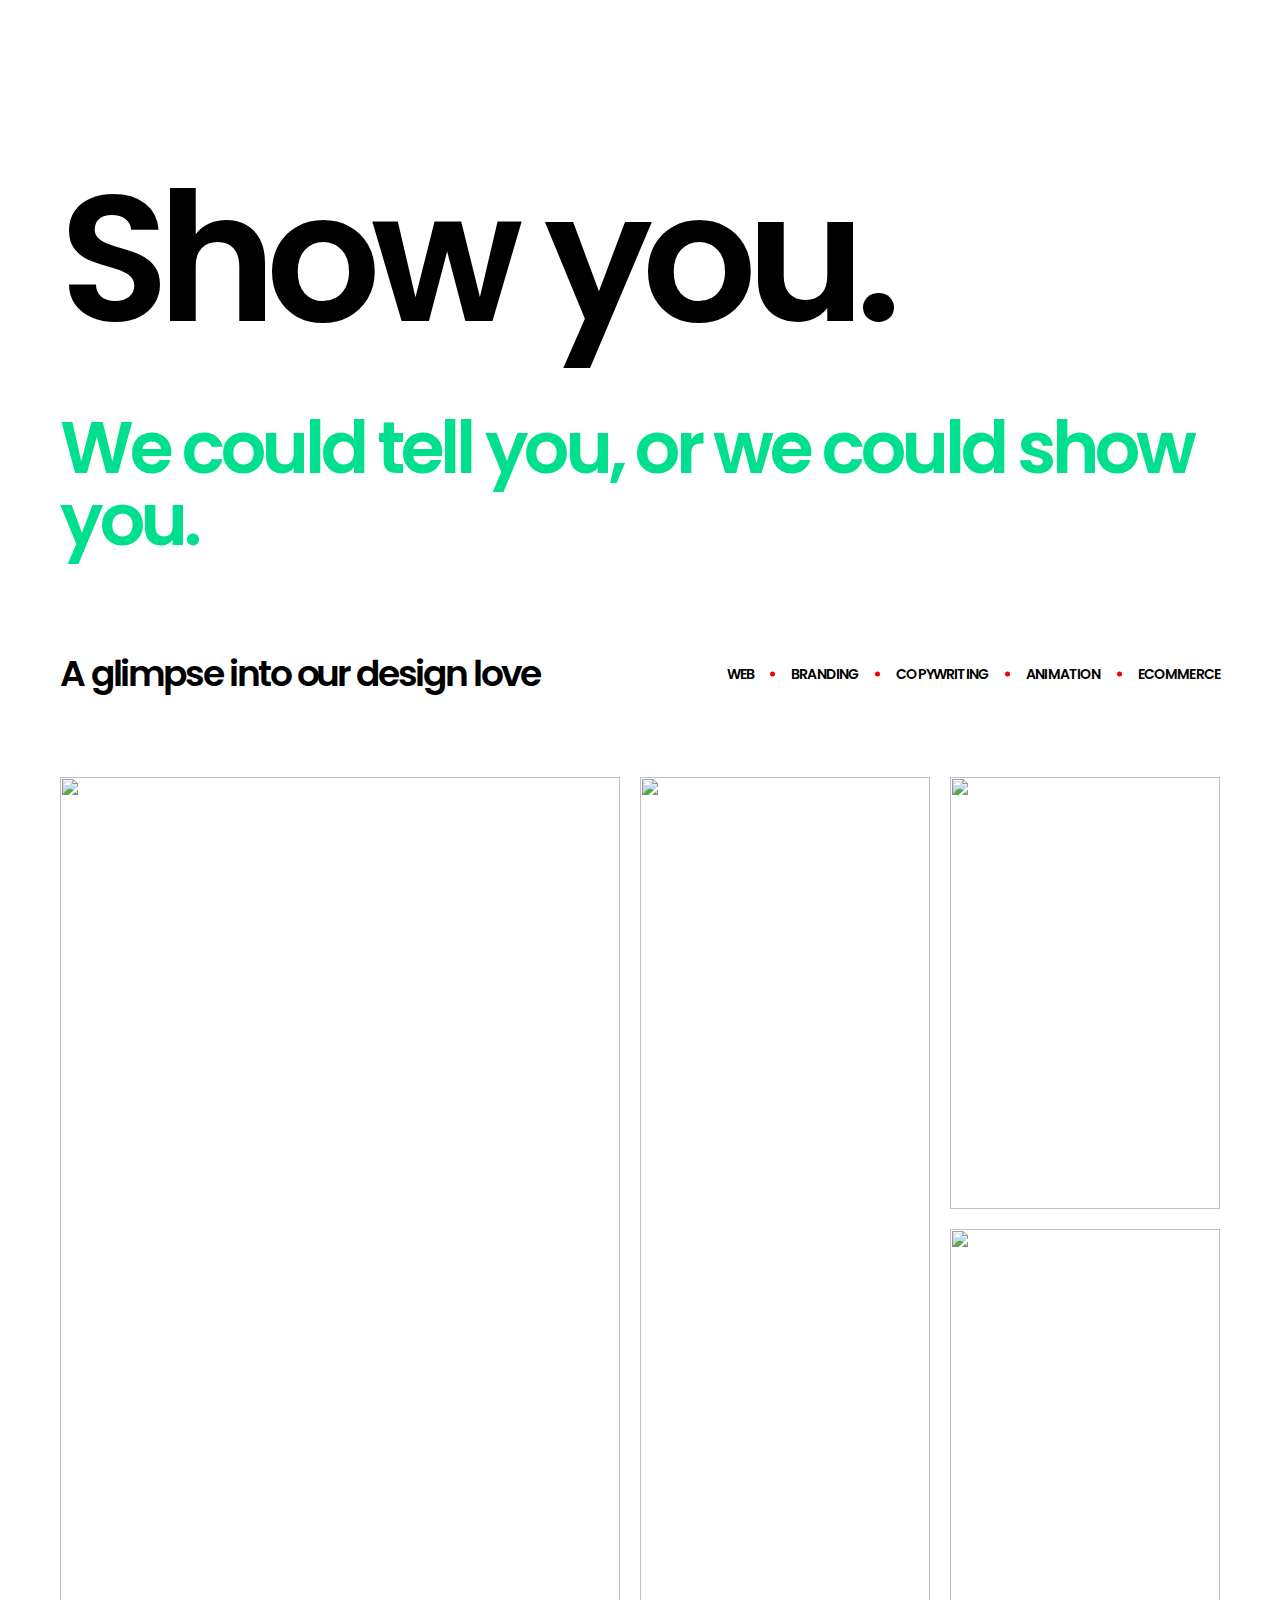
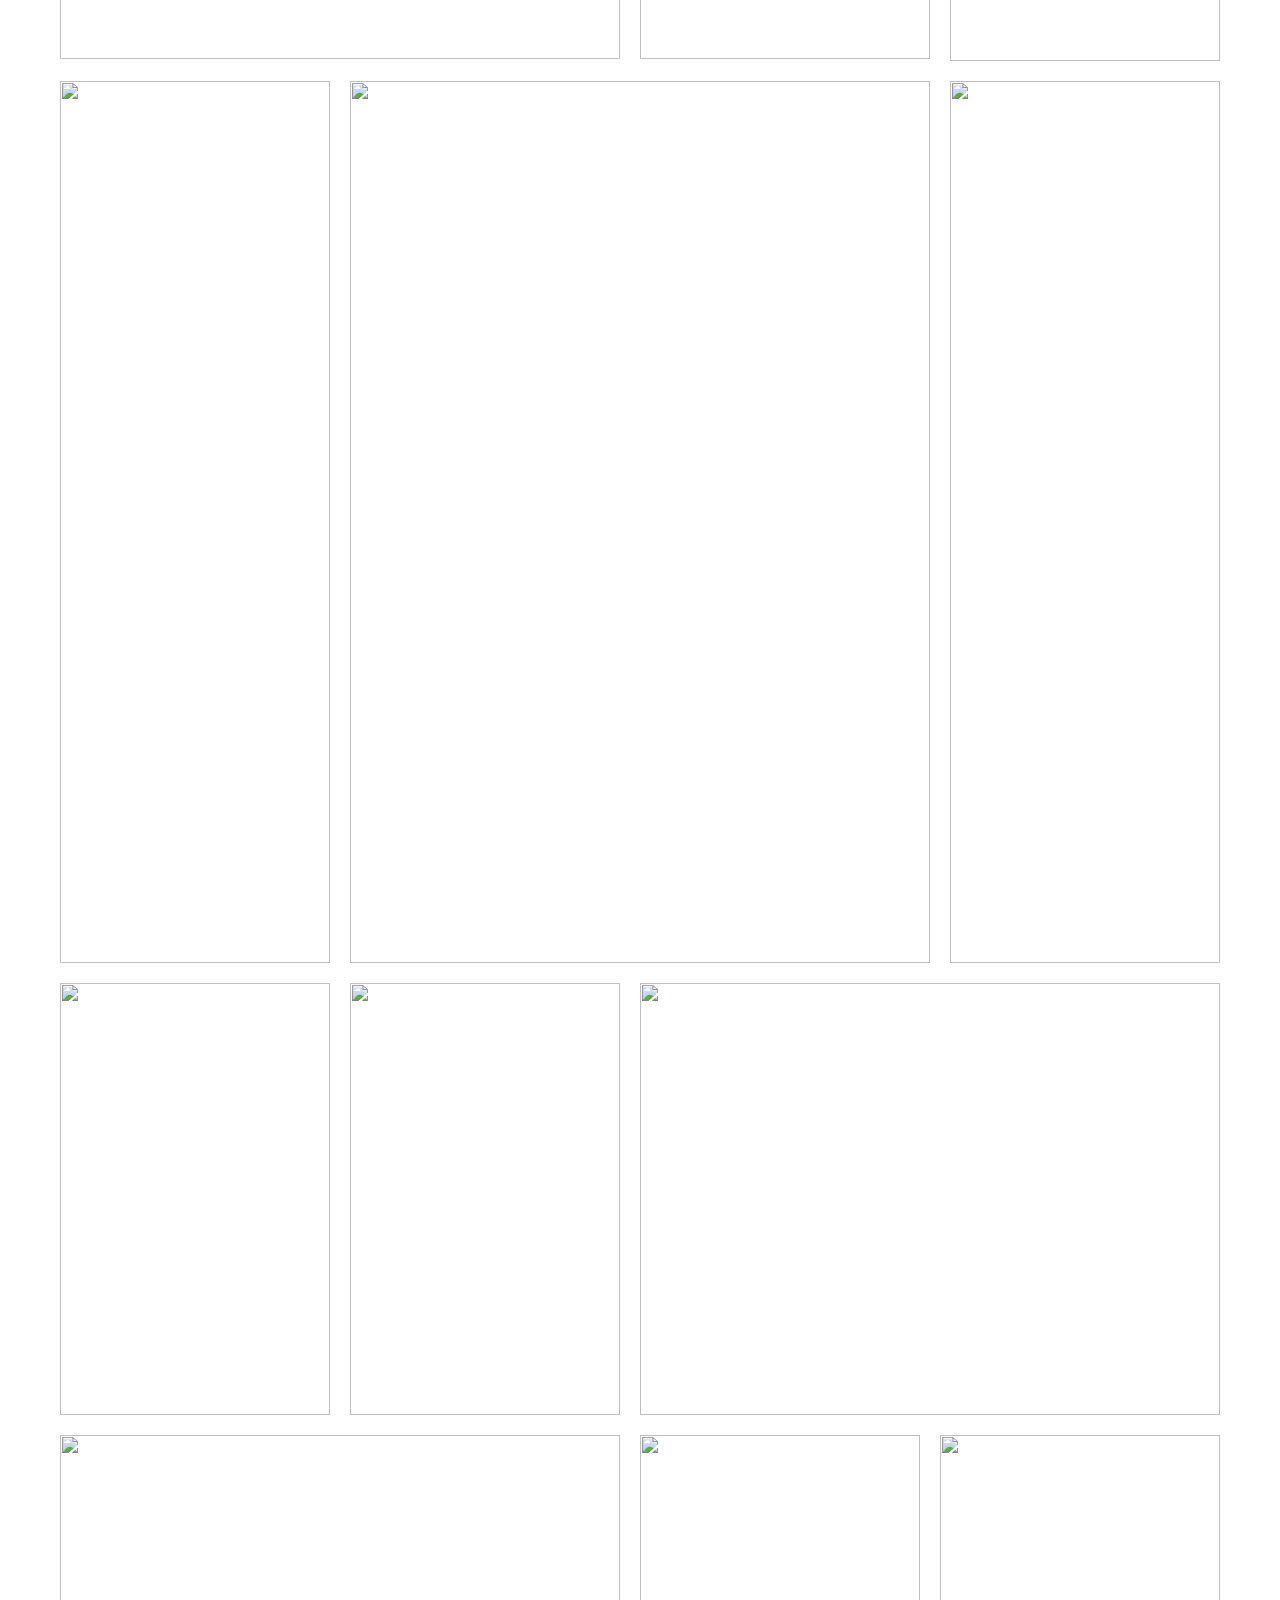
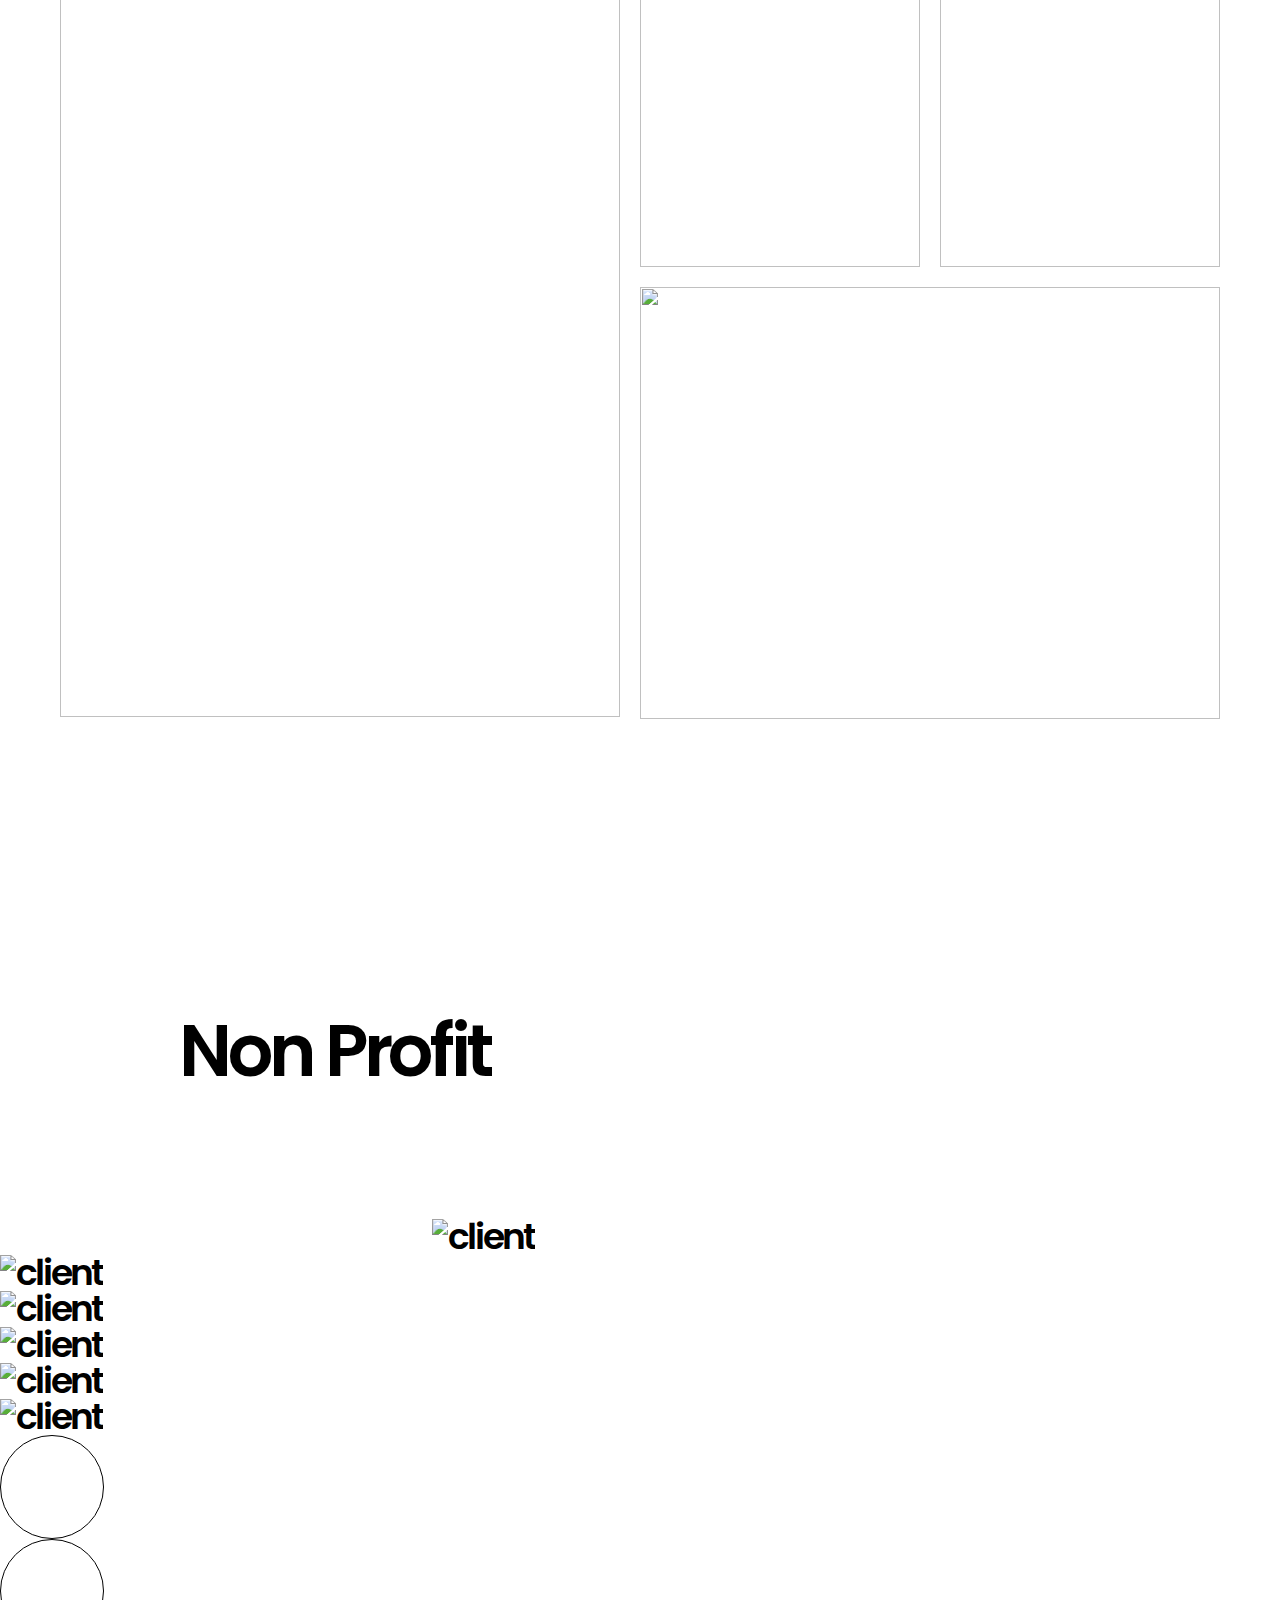
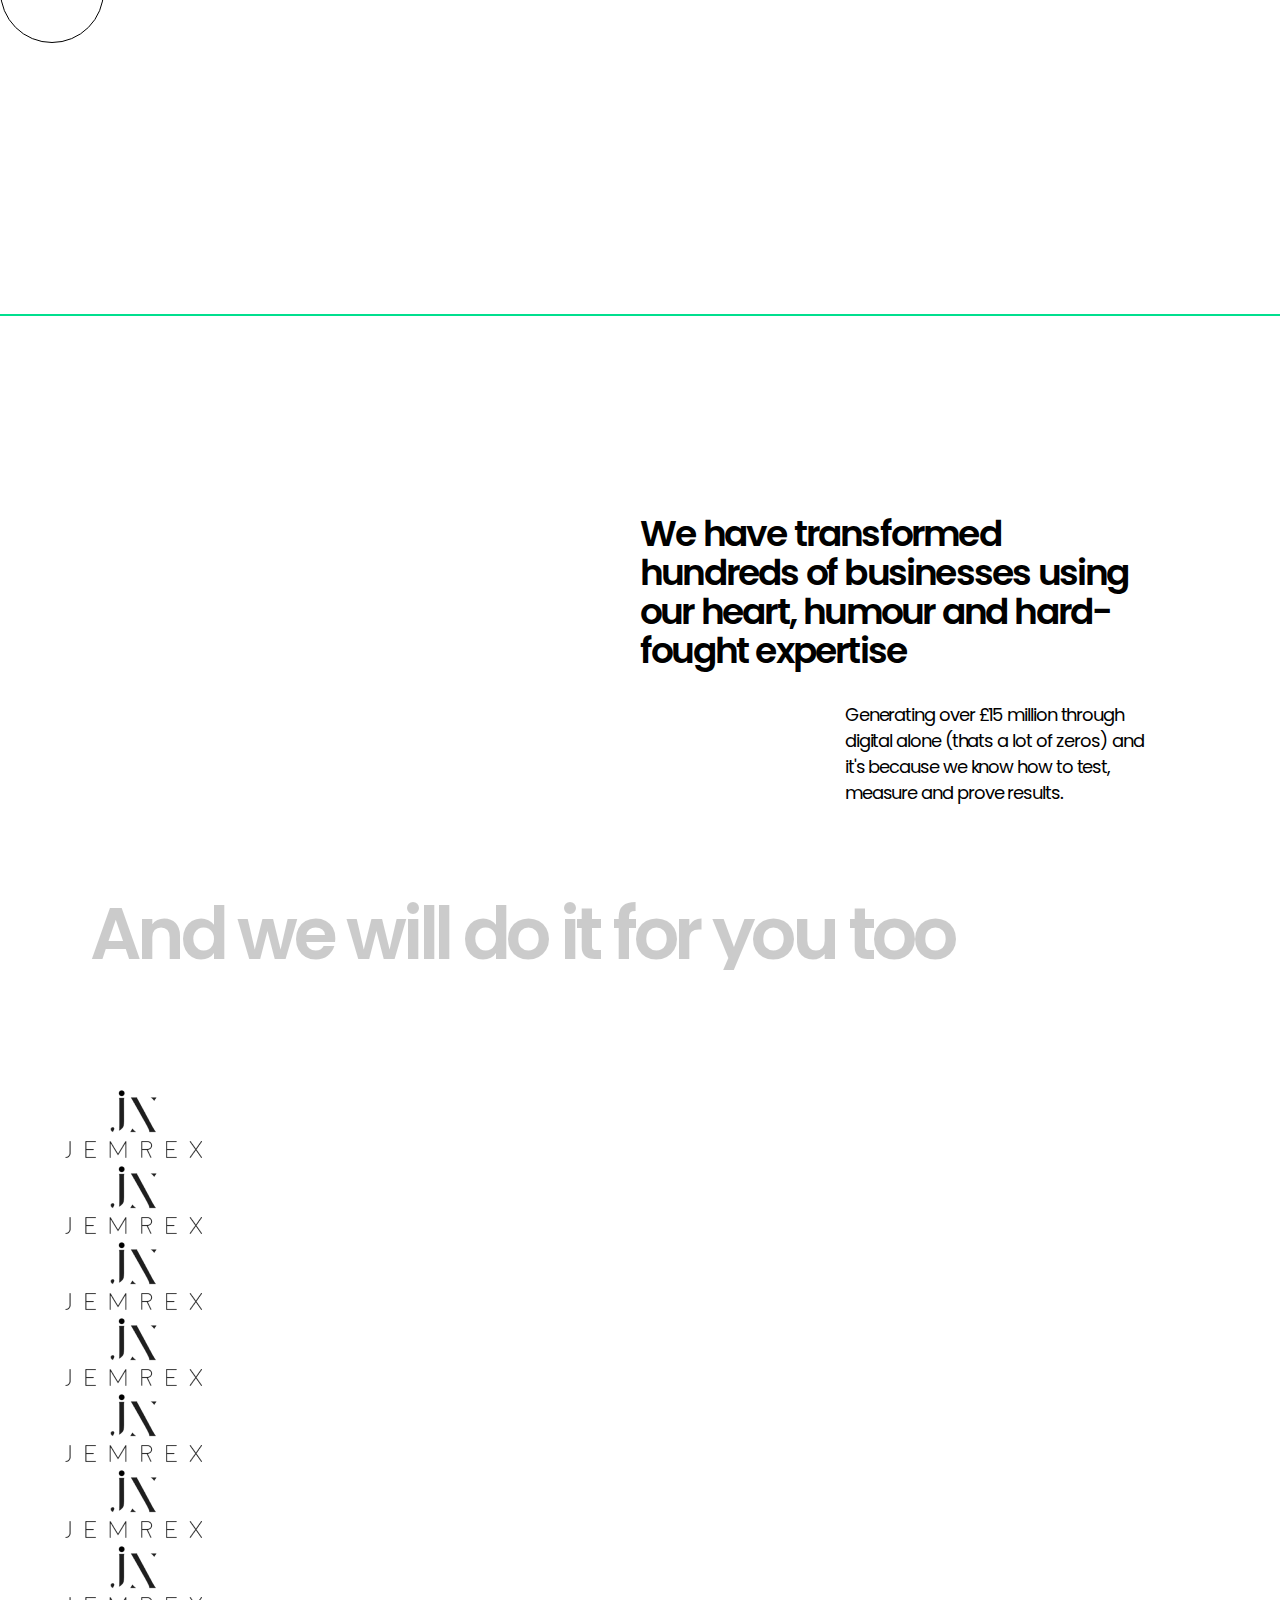
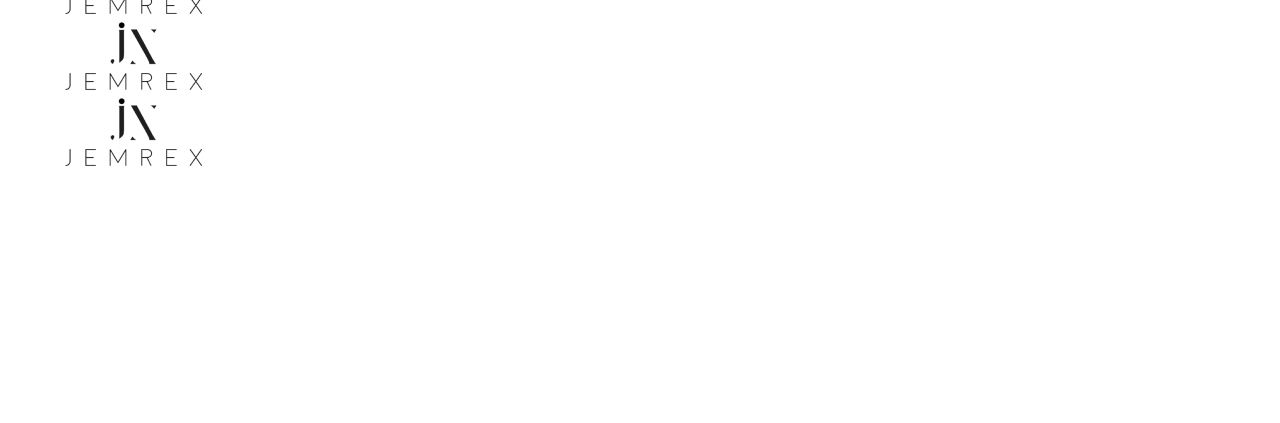
==== our-work.html @ 753a033b "portfolio web" ====
<!DOCTYPE html>
<html lang="en">

<head>
    <meta charset="UTF-8">
    <meta http-equiv="X-UA-Compatible" content="IE=edge">
    <meta name="viewport" content="width=device-width, initial-scale=1.0">
    <title>404</title>

    <script src="https://code.jquery.com/jquery-3.6.0.min.js"></script>
    <!-- Swiper -->
    <link rel="stylesheet" href="https://cdnjs.cloudflare.com/ajax/libs/Swiper/4.4.6/css/swiper.min.css" />
    <script src="https://cdnjs.cloudflare.com/ajax/libs/Swiper/4.4.6/js/swiper.min.js"></script>


    <link rel="stylesheet" href="assets/fonts/Poppins/fonts.css">
    <link rel="stylesheet" href="assets/css/style.css">
    <link rel="stylesheet" href="assets/css/home/style.css">
    <link rel="stylesheet" href="assets/css/work/style.css">


    <!-- JQUERY -->

</head>

<body>
    <main>
        <div class="padding">
            <h1 class="title">Show you.</h1>
            <h2 class="subtitle green">We could tell you, or we could show you.</h2>
            <div class="types">
                <h3 class="types__title">A glimpse into our design love</h3>
                <div class="types__ul">
                    <h4 class="types__item">web</h4>
                    <h4 class="types__item">branding</h4>
                    <h4 class="types__item">copywriting</h4>
                    <h4 class="types__item">animation</h4>
                    <h4 class="types__item">ecommerce</h4>
                </div>
            </div>
            <div class="grid">
                <a href="#" class="img_1"><img src="assets/image/portfol/11.png" alt="" class="img "></a>
                <a href="#" class="img_2"><img src="assets/image/portfol/11.png" alt="" class="img "></a>
                <div>
                    <a href="#" class="img_3"><img src="assets/image/portfol/11.png" alt="" class="img "></a>
                    <a href="#" class="img_4"><img src="assets/image/portfol/11.png" alt="" class="img "></a>
                </div>
                <a href="#" class="img_5"><img src="assets/image/portfol/11.png" alt="" class="img "></a>
                <a href="#" class="img_6"><img src="assets/image/portfol/11.png" alt="" class="img "></a>
                <a href="#" class="img_7"><img src="assets/image/portfol/11.png" alt="" class="img "></a>
                <a href="#" class="img_8"><img src="assets/image/portfol/11.png" alt="" class="img "></a>
                <a href="#" class="img_9"><img src="assets/image/portfol/11.png" alt="" class="img "></a>
                <a href="#" class="img_10"><img src="assets/image/portfol/11.png" alt="" class="img "></a>
                <a href="#" class="img_11"><img src="assets/image/portfol/11.png" alt="" class="img "></a>
                <div class="div_2">
                    <a href="#" class="img_12"><img src="assets/image/portfol/11.png" alt="" class="img "></a>
                    <a href="#" class="img_13"><img src="assets/image/portfol/11.png" alt="" class="img "></a>
                    <a href="#" class="img_14"><img src="assets/image/portfol/11.png" alt="" class="img "></a>
                </div>
            </div>
            <div class="button_mob"><div>show more</div></div>
        </div>
        <section class="profit">
            <h2 class="profit__title">Non Profit</h2>
            <div class="swiper-container sl">
                <div class="swiper-wrapper">
                    <div class="swiper-slide">
                        <img src="assets/image/Rectangle 91.jpg" alt="client" />
                    </div>
                    <div class="swiper-slide">
                        <img src="assets/image/Rectangle 91.jpg" alt="client" />
                    </div>
                    <div class="swiper-slide">
                        <img src="assets/image/Rectangle 91.jpg" alt="client" />
                    </div>
                    <div class="swiper-slide">
                        <img src="assets/image/Rectangle 91.jpg" alt="client" />
                    </div>
                    <div class="swiper-slide">
                        <img src="assets/image/Rectangle 91.jpg" alt="client" />
                    </div>
                    <div class="swiper-slide">
                        <img src="assets/image/Rectangle 91.jpg" alt="client" />
                    </div>
                </div>


                <div class="swiper-button-prev"></div>
                <div class="swiper-button-next"></div>
            </div>
        </section>
        <hr class="hor-line"/>
        <section class="clients">
            <h3 class="clients__title">We have transformed hundreds of businesses using our heart, humour and
                hard-fought expertise</h3>
            <h4 class="clients__description">Generating over £15 million through digital alone (thats a lot of zeros)
                and it's because we know how to test, measure and prove results. </h4>
            <div class="clients__subtitle">
                <div>And we will do it for you too</div>
            </div>
            <div class="swiper-container sw">
                <div class="swiper-wrapper">
                    <div class="swiper-slide">
                        <img src="assets/image/converted.png" alt="client" />
                    </div>
                    <div class="swiper-slide">
                        <img src="assets/image/converted.png" alt="client" />
                    </div>
                    <div class="swiper-slide">
                        <img src="assets/image/converted.png" alt="client" />
                    </div>
                    <div class="swiper-slide">
                        <img src="assets/image/converted.png" alt="client" />
                    </div>
                    <div class="swiper-slide">
                        <img src="assets/image/converted.png" alt="client" />
                    </div>
                    <div class="swiper-slide">
                        <img src="assets/image/converted.png" alt="client" />
                    </div>
                    <div class="swiper-slide">
                        <img src="assets/image/converted.png" alt="client" />
                    </div>
                    <div class="swiper-slide">
                        <img src="assets/image/converted.png" alt="client" />
                    </div>
                    <div class="swiper-slide">
                        <img src="assets/image/converted.png" alt="client" />
                    </div>
                </div>

                <div class="swiper-pagination"></div>
            </div>
        </section>
    </main>

    <script src="assets/js/work/swiper.js"></script>
</body>

</html>
---- assets/fonts/Poppins/fonts.css ----
@font-face {
    font-family: 'Poppins';
    src: url('Poppins-Bold.woff2') format('woff2'),
        url('Poppins-Bold.woff') format('woff'),
        url('Poppins-Bold.ttf') format('truetype');
    font-weight: bold;
    font-style: normal;
    font-display: swap;
}

@font-face {
    font-family: 'Poppins';
    src: url('Poppins-BlackItalic.woff2') format('woff2'),
        url('Poppins-BlackItalic.woff') format('woff'),
        url('Poppins-BlackItalic.ttf') format('truetype');
    font-weight: 900;
    font-style: italic;
    font-display: swap;
}

@font-face {
    font-family: 'Poppins';
    src: url('Poppins-Black.woff2') format('woff2'),
        url('Poppins-Black.woff') format('woff'),
        url('Poppins-Black.ttf') format('truetype');
    font-weight: 900;
    font-style: normal;
    font-display: swap;
}

@font-face {
    font-family: 'Poppins';
    src: url('Poppins-Italic.woff2') format('woff2'),
        url('Poppins-Italic.woff') format('woff'),
        url('Poppins-Italic.ttf') format('truetype');
    font-weight: normal;
    font-style: italic;
    font-display: swap;
}

@font-face {
    font-family: 'Poppins';
    src: url('Poppins-Medium.woff2') format('woff2'),
        url('Poppins-Medium.woff') format('woff'),
        url('Poppins-Medium.ttf') format('truetype');
    font-weight: 500;
    font-style: normal;
    font-display: swap;
}

@font-face {
    font-family: 'Poppins';
    src: url('Poppins-BoldItalic.woff2') format('woff2'),
        url('Poppins-BoldItalic.woff') format('woff'),
        url('Poppins-BoldItalic.ttf') format('truetype');
    font-weight: bold;
    font-style: italic;
    font-display: swap;
}

@font-face {
    font-family: 'Poppins';
    src: url('Poppins-ExtraLight.woff2') format('woff2'),
        url('Poppins-ExtraLight.woff') format('woff'),
        url('Poppins-ExtraLight.ttf') format('truetype');
    font-weight: 200;
    font-style: normal;
    font-display: swap;
}

@font-face {
    font-family: 'Poppins';
    src: url('Poppins-LightItalic.woff2') format('woff2'),
        url('Poppins-LightItalic.woff') format('woff'),
        url('Poppins-LightItalic.ttf') format('truetype');
    font-weight: 300;
    font-style: italic;
    font-display: swap;
}

@font-face {
    font-family: 'Poppins';
    src: url('Poppins-MediumItalic.woff2') format('woff2'),
        url('Poppins-MediumItalic.woff') format('woff'),
        url('Poppins-MediumItalic.ttf') format('truetype');
    font-weight: 500;
    font-style: italic;
    font-display: swap;
}

@font-face {
    font-family: 'Poppins';
    src: url('Poppins-ThinItalic.woff2') format('woff2'),
        url('Poppins-ThinItalic.woff') format('woff'),
        url('Poppins-ThinItalic.ttf') format('truetype');
    font-weight: 100;
    font-style: italic;
    font-display: swap;
}

@font-face {
    font-family: 'Poppins';
    src: url('Poppins-SemiBoldItalic.woff2') format('woff2'),
        url('Poppins-SemiBoldItalic.woff') format('woff'),
        url('Poppins-SemiBoldItalic.ttf') format('truetype');
    font-weight: 600;
    font-style: italic;
    font-display: swap;
}

@font-face {
    font-family: 'Poppins';
    src: url('Poppins-SemiBold.woff2') format('woff2'),
        url('Poppins-SemiBold.woff') format('woff'),
        url('Poppins-SemiBold.ttf') format('truetype');
    font-weight: 600;
    font-style: normal;
    font-display: swap;
}

@font-face {
    font-family: 'Poppins';
    src: url('Poppins-ExtraBold.woff2') format('woff2'),
        url('Poppins-ExtraBold.woff') format('woff'),
        url('Poppins-ExtraBold.ttf') format('truetype');
    font-weight: bold;
    font-style: normal;
    font-display: swap;
}

@font-face {
    font-family: 'Poppins';
    src: url('Poppins-Thin.woff2') format('woff2'),
        url('Poppins-Thin.woff') format('woff'),
        url('Poppins-Thin.ttf') format('truetype');
    font-weight: 100;
    font-style: normal;
    font-display: swap;
}

@font-face {
    font-family: 'Poppins';
    src: url('Poppins-ExtraLightItalic.woff2') format('woff2'),
        url('Poppins-ExtraLightItalic.woff') format('woff'),
        url('Poppins-ExtraLightItalic.ttf') format('truetype');
    font-weight: 200;
    font-style: italic;
    font-display: swap;
}

@font-face {
    font-family: 'Poppins';
    src: url('Poppins-Light.woff2') format('woff2'),
        url('Poppins-Light.woff') format('woff'),
        url('Poppins-Light.ttf') format('truetype');
    font-weight: 300;
    font-style: normal;
    font-display: swap;
}

@font-face {
    font-family: 'Poppins';
    src: url('Poppins-ExtraBoldItalic.woff2') format('woff2'),
        url('Poppins-ExtraBoldItalic.woff') format('woff'),
        url('Poppins-ExtraBoldItalic.ttf') format('truetype');
    font-weight: bold;
    font-style: italic;
    font-display: swap;
}

@font-face {
    font-family: 'Poppins';
    src: url('Poppins-Regular.woff2') format('woff2'),
        url('Poppins-Regular.woff') format('woff'),
        url('Poppins-Regular.ttf') format('truetype');
    font-weight: normal;
    font-style: normal;
    font-display: swap;
}
---- assets/css/style.css ----
html,
body,
div,
span,
applet,
object,
iframe,
h1,
h2,
h3,
h4,
h5,
h6,
p,
blockquote,
pre,
a,
abbr,
acronym,
address,
big,
cite,
code,
del,
dfn,
em,
img,
ins,
kbd,
q,
s,
samp,
small,
strike,
strong,
sub,
sup,
tt,
var,
b,
u,
i,
center,
dl,
dt,
dd,
ol,
ul,
li,
fieldset,
form,
label,
legend,
table,
caption,
tbody,
tfoot,
thead,
tr,
th,
td,
article,
aside,
canvas,
details,
embed,
figure,
figcaption,
footer,
header,
hgroup,
menu,
nav,
output,
ruby,
section,
summary,
time,
mark,
audio,
video {
  margin: 0;
  padding: 0;
  border: 0;
  font-size: 100%;
  font: inherit;
  vertical-align: baseline;
  color: inherit;
  text-decoration: none;
}

a:hover {
  text-decoration: none;
  color: inherit;
}

a:visited {
  color: inherit;
  text-decoration: none;
}

article,
aside,
details,
figcaption,
figure,
footer,
header,
hgroup,
menu,
nav,
section {
  display: block;
}

body {
  line-height: 1;
}

ol,
ul {
  list-style: none;
}

blockquote:before,
blockquote:after,
q:before,
q:after {
  content: '';
  content: none;
}

blockquote,
q {
  quotes: none;
}

table {
  border-collapse: collapse;
  border-spacing: 0;
}

.header {
  position: fixed;
  display: -webkit-box;
  display: -ms-flexbox;
  display: flex;
  -webkit-box-pack: justify;
      -ms-flex-pack: justify;
          justify-content: space-between;
  width: 100%;
  z-index: 90;
}

.header__logo {
  width: 141px;
  height: auto;
  margin: 33px;
  position: relative;
}

.header__logo a {
  position: absolute;
  width: 100%;
  height: 100%;
  top: 0;
  left: 0;
}

.header__button {
  cursor: pointer;
  position: relative;
  width: 36px;
  height: 36px;
  margin: 33px;
}

.header__button_open {
  display: -webkit-box;
  display: -ms-flexbox;
  display: flex;
  -webkit-box-pack: start;
      -ms-flex-pack: start;
          justify-content: flex-start;
  -ms-flex-wrap: wrap;
      flex-wrap: wrap;
  -webkit-transition: 0.3s ease-in-out;
  transition: 0.3s ease-in-out;
  width: 100%;
  height: 100%;
}

.header__button_open * {
  width: 8px;
  height: 8px;
  border-radius: 50%;
  background-color: #f10000;
  margin: 0 2px;
  position: relative;
  -webkit-transition: 0.3s ease-in-out;
  transition: 0.3s ease-in-out;
}

.header__button_open:hover .header__button_1 {
  -webkit-transform: translate(12px, 12px);
          transform: translate(12px, 12px);
}

.header__button_open:hover .header__button_2 {
  -webkit-transform: translate(0, 12px);
          transform: translate(0, 12px);
}

.header__button_open:hover .header__button_3 {
  -webkit-transform: translate(-12px, 12px);
          transform: translate(-12px, 12px);
}

.header__button_open:hover .header__button_4 {
  -webkit-transform: translate(12px, 0);
          transform: translate(12px, 0);
}

.header__button_open:hover .header__button_5::before {
  width: 26px;
  height: 26px;
  -webkit-transition-delay: 0.3s;
          transition-delay: 0.3s;
}

.header__button_open:hover .header__button_5::after {
  width: 32px;
  height: 32px;
  -webkit-transition-delay: 0.3s;
          transition-delay: 0.3s;
}

.header__button_open:hover .header__button_6 {
  -webkit-transform: translate(-12px, 0);
          transform: translate(-12px, 0);
}

.header__button_open:hover .header__button_7 {
  -webkit-transform: translate(12px, -12px);
          transform: translate(12px, -12px);
}

.header__button_open:hover .header__button_8 {
  -webkit-transform: translate(0, -12px);
          transform: translate(0, -12px);
}

.header__button_1, .header__button_3, .header__button_4, .header__button_7 {
  background-color: #00df8e;
}

.header__button_5 {
  z-index: 2;
}

.header__button_5::before {
  content: "";
  position: absolute;
  border-radius: 50%;
  width: 0;
  height: 0;
  top: 50%;
  left: 50%;
  -webkit-transform: translate(-50%, -50%);
          transform: translate(-50%, -50%);
  background-color: #f10000;
  -webkit-transition: 0.5s ease-in-out;
  transition: 0.5s ease-in-out;
}

.header__button_5::after {
  content: "";
  position: absolute;
  border-radius: 50%;
  width: 0;
  height: 0;
  top: 50%;
  left: 50%;
  -webkit-transform: translate(-50%, -50%);
          transform: translate(-50%, -50%);
  border: 1px solid #f10000;
  -webkit-transition: 0.5s ease-in-out;
  transition: 0.5s ease-in-out;
}

.header .cls-1 {
  fill: #ffffff;
  -webkit-transition: 1s ease-in-out;
  transition: 1s ease-in-out;
}

.close {
  width: 32px;
  height: 32px;
  position: absolute;
  top: 0;
  right: 0;
  z-index: 92;
  background-color: #000000;
  border-radius: 50%;
  margin-right: 0;
  -webkit-box-pack: center;
      -ms-flex-pack: center;
          justify-content: center;
  -webkit-box-align: center;
      -ms-flex-align: center;
          align-items: center;
  display: none;
  -webkit-animation: fadeIn linear 0.3s;
          animation: fadeIn linear 0.3s;
}

.close:hover .close_wrap {
  -webkit-transform: rotate(90deg);
          transform: rotate(90deg);
}

.close:hover .close_wrap::before, .close:hover .close_wrap::after {
  background-color: #00df8e;
}

.close_wrap {
  width: 20px;
  height: 2px;
  margin: auto;
  background-color: unset;
  position: relative;
  -webkit-transition: 0.3s ease-in-out;
  transition: 0.3s ease-in-out;
}

.close_wrap::after {
  content: "";
  position: absolute;
  top: 0;
  left: 0;
  height: 2px;
  width: 20px;
  border-radius: 10px;
  background-color: #f10000;
  -webkit-transform: rotate(45deg);
          transform: rotate(45deg);
  -webkit-transition: 0.3s ease-in-out;
  transition: 0.3s ease-in-out;
}

.close_wrap::before {
  content: "";
  position: absolute;
  top: 0;
  left: 0;
  height: 2px;
  width: 20px;
  border-radius: 10px;
  background-color: #f10000;
  -webkit-transform: rotate(-45deg);
          transform: rotate(-45deg);
  -webkit-transition: 0.3s ease-in-out;
  transition: 0.3s ease-in-out;
}

@-webkit-keyframes fadeIn {
  0% {
    opacity: 0;
  }
  100% {
    opacity: 1;
  }
}

@keyframes fadeIn {
  0% {
    opacity: 0;
  }
  100% {
    opacity: 1;
  }
}

.nav {
  position: fixed;
  right: 0;
  top: 0;
  height: 100vh;
  width: 0;
  background-color: #ffffff;
  z-index: 89;
  overflow: hidden;
  -webkit-transition: 1s ease-in-out;
  transition: 1s ease-in-out;
  display: -webkit-box;
  display: -ms-flexbox;
  display: flex;
  -webkit-box-align: center;
      -ms-flex-align: center;
          align-items: center;
  -webkit-box-pack: end;
      -ms-flex-pack: end;
          justify-content: flex-end;
}

.nav ul {
  list-style: none;
}

.nav__list {
  margin-right: 20%;
  -webkit-transition: 0s linear 0.25s;
  transition: 0s linear 0.25s;
  overflow: hidden;
}

.nav__item {
  font-size: 72px;
  letter-spacing: -0.06em;
  padding: 14px 105px;
  position: relative;
}

.nav__item a {
  position: absolute;
  top: 0;
  left: 0;
  width: 100%;
  height: 100%;
  z-index: 2;
}

.nav__item:hover .nav__hover div:first-child {
  -webkit-transform: translateY(-100%) !important;
          transform: translateY(-100%) !important;
}

.nav__item:hover .nav__hover div:last-child {
  -webkit-transform: translateY(-100%) !important;
          transform: translateY(-100%) !important;
}

.nav__hover {
  overflow: hidden;
  height: 72px;
  -webkit-transition: 0.5s ease-in-out;
  transition: 0.5s ease-in-out;
  -webkit-transform: translateY(110%);
          transform: translateY(110%);
}

.nav__hover div {
  -webkit-transition: 0.5s ease-in-out;
  transition: 0.5s ease-in-out;
  padding: 10px 0;
}

.nav__content {
  overflow: hidden;
}

header.is-active .header__button_open {
  opacity: 0;
}

header.is-active .cls-1 {
  fill: #000000;
}

header.is-active .close {
  display: -webkit-box;
  display: -ms-flexbox;
  display: flex;
}

header.is-active .nav {
  width: 100vw;
}

.nav__list.is-active .nav__hover {
  -webkit-transform: translateY(0);
          transform: translateY(0);
}

.nav__list.is-active .nav__item:nth-child(1) .nav__hover {
  -webkit-transition-delay: 0s;
          transition-delay: 0s;
}

.nav__list.is-active .nav__item:nth-child(2) .nav__hover {
  -webkit-transition-delay: 0.05s;
          transition-delay: 0.05s;
}

.nav__list.is-active .nav__item:nth-child(3) .nav__hover {
  -webkit-transition-delay: 0.1s;
          transition-delay: 0.1s;
}

.nav__list.is-active .nav__item:nth-child(4) .nav__hover {
  -webkit-transition-delay: 0.15s;
          transition-delay: 0.15s;
}

.nav__list.is-active .nav__item:nth-child(5) .nav__hover {
  -webkit-transition-delay: 0.2s;
          transition-delay: 0.2s;
}

@media screen and (max-width: 700px) {
  .nav {
    -webkit-box-pack: center;
        -ms-flex-pack: center;
            justify-content: center;
  }
  .nav__list {
    margin-right: 0;
  }
  .nav__item {
    padding: 3vh 0;
  }
  .nav__item:first-child {
    padding-top: 0;
  }
  .nav__item:last-child {
    padding-bottom: 0;
  }
}

footer {
  font-size: 12px;
  font-weight: 400;
  background-color: #ffffff;
}

footer hr {
  color: #f10000;
  background-color: #f10000;
  border: 0px none;
  height: 1px;
  font-size: 0;
}

.footer_top {
  position: relative;
}

.footer_top img {
  position: absolute;
  left: 50%;
  top: 50%;
  -webkit-transform: translate(-50%, -50%);
          transform: translate(-50%, -50%);
  max-width: 184px;
  width: 100%;
  height: auto;
}

.footer__links {
  max-width: 20%;
  margin-left: 65%;
  margin-bottom: 48px;
  margin-top: 65px;
  line-height: 16px;
}

.footer__item {
  margin-bottom: 16px;
}

.footer__item:last-child {
  margin-bottom: 0;
  color: #f10000;
  font-weight: 600;
  position: relative;
  text-transform: uppercase;
  -webkit-transition: 0.3s ease-in-out;
  transition: 0.3s ease-in-out;
}

.footer__item:last-child a {
  position: relative;
  z-index: 2;
  display: block;
  padding-bottom: 8px;
}

.footer__item:last-child::before {
  content: "";
  position: absolute;
  bottom: 0;
  left: 0;
  width: 100%;
  height: 2px;
  background-color: #f10000;
  z-index: 0;
  -webkit-transition: 0.3s ease-in-out;
  transition: 0.3s ease-in-out;
}

.footer__item:last-child:hover {
  color: #ffffff;
}

.footer__item:last-child:hover::before {
  height: 100%;
}

.footer_bottom {
  padding: 26px;
  position: relative;
}

.footer__socials {
  position: absolute;
  top: 23px;
  left: 65%;
  display: -webkit-box;
  display: -ms-flexbox;
  display: flex;
  -webkit-box-pack: center;
      -ms-flex-pack: center;
          justify-content: center;
  -webkit-box-align: center;
      -ms-flex-align: center;
          align-items: center;
}

.footer__socials div {
  margin-right: 43px;
  -webkit-transition: 0.3s ease-in-out;
  transition: 0.3s ease-in-out;
}

.footer__socials div:last-child {
  margin-right: 0;
}

.footer__socials div:hover {
  opacity: .5;
}

.footer__socials div svg {
  width: 100%;
  height: 100%;
  -o-object-fit: contain;
     object-fit: contain;
}

.footer__copyright {
  font-weight: 600;
  font-size: 14px;
  letter-spacing: -0.06em;
}

@media screen and (max-width: 700px) {
  footer {
    font-size: 12px;
  }
  .footer_top {
    display: -webkit-box;
    display: -ms-flexbox;
    display: flex;
    -webkit-box-pack: center;
        -ms-flex-pack: center;
            justify-content: center;
    -webkit-box-align: center;
        -ms-flex-align: center;
            align-items: center;
    -webkit-box-orient: vertical;
    -webkit-box-direction: normal;
        -ms-flex-direction: column;
            flex-direction: column;
    padding-top: 34px;
    padding-bottom: 10px;
  }
  .footer_top img {
    position: relative;
    top: 0;
    left: 0;
    -webkit-transform: none;
            transform: none;
  }
  .footer__links {
    width: 95%;
    max-width: unset;
    text-align: center;
    margin: 32px auto 0;
  }
  .footer__item {
    margin-bottom: 6px;
  }
  .footer__item:last-child {
    margin-top: 24px;
    color: #ffffff;
    font-size: 12px;
  }
  .footer__item:last-child a {
    display: block;
    padding: 10px 0;
    background-color: #f10000;
  }
  .footer__item:last-child::before {
    display: none;
  }
  .footer_bottom {
    padding: 35px 0;
    display: -webkit-box;
    display: -ms-flexbox;
    display: flex;
    -webkit-box-pack: center;
        -ms-flex-pack: center;
            justify-content: center;
    -webkit-box-align: center;
        -ms-flex-align: center;
            align-items: center;
    -webkit-box-orient: vertical;
    -webkit-box-direction: reverse;
        -ms-flex-direction: column-reverse;
            flex-direction: column-reverse;
  }
  .footer__copyright {
    max-width: unset;
    margin: auto;
    text-align: center;
    line-height: 20px;
  }
  .footer__socials {
    position: relative;
    margin-bottom: 32px;
    top: 0;
    left: 0;
  }
  .footer__socials div {
    margin-right: 50px;
    width: 36px;
    height: 36px;
  }
  .footer__socials div img {
    height: 100%;
    width: 100%;
    -o-object-fit: contain;
       object-fit: contain;
  }
}

body {
  font-family: "Poppins", "Tahoma", sans-serif;
  font-size: 36px;
  font-weight: 600;
  line-height: 1;
  width: 100%;
  color: #000000;
  letter-spacing: normal;
  background-color: #ffffff;
  margin: 0;
  padding: 0;
}

.green {
  color: #00df8e;
}
/*# sourceMappingURL=style.css.map */
---- assets/css/home/style.css ----
.__cross {
  width: 40px;
  height: 40px;
}

.__cross_wrap {
  position: relative;
  width: 100%;
  height: 100%;
}

.__cross_top, .__cross_left, .__cross_right, .__cross_bottom {
  background-color: #f10000;
}

.__cross_top {
  width: 6px;
  height: 12px;
  position: absolute;
  top: 0;
  left: 50%;
  -webkit-transform: translateX(-50%);
          transform: translateX(-50%);
}

.__cross_bottom {
  width: 6px;
  height: 12px;
  position: absolute;
  bottom: 0;
  left: 50%;
  -webkit-transform: translateX(-50%);
          transform: translateX(-50%);
}

.__cross_left {
  width: 12px;
  height: 6px;
  position: absolute;
  top: 50%;
  left: 0;
  -webkit-transform: translateY(-50%);
          transform: translateY(-50%);
}

.__cross_right {
  width: 12px;
  height: 6px;
  position: absolute;
  top: 50%;
  right: 0;
  -webkit-transform: translateY(-50%);
          transform: translateY(-50%);
}

.hero {
  background-color: #000000;
  color: #ffffff;
  font-size: 180px;
  height: 300vh;
}

.hero_sticky {
  position: -webkit-sticky;
  position: sticky;
  top: 0;
}

.hero_relative {
  position: relative;
  height: 100vh;
  width: 100%;
}

.hero__item {
  position: absolute;
  top: 50%;
  left: 62px;
  -webkit-transform: translateY(-50%);
          transform: translateY(-50%);
  letter-spacing: -0.06em;
  opacity: 0;
}

.hero__item div {
  position: relative;
  overflow: hidden;
  padding: 20px 0;
  padding-right: 10px;
}

.hero__item:first-child div:first-child h2 {
  -webkit-transform: translateY(0%);
          transform: translateY(0%);
  visibility: hidden;
  -webkit-animation: Herotext 1s ease-in-out;
          animation: Herotext 1s ease-in-out;
  -webkit-animation-delay: 0.1s;
          animation-delay: 0.1s;
}

.hero__item:first-child div:last-child h2 {
  -webkit-transform: translateY(0%);
          transform: translateY(0%);
  visibility: hidden;
  -webkit-animation: Herotext 1.3s ease-in-out;
          animation: Herotext 1.3s ease-in-out;
  -webkit-animation-delay: 0.1s;
          animation-delay: 0.1s;
}

.hero__subtitle {
  position: absolute;
  bottom: 46px;
  left: 62px;
  font-size: 36px;
  overflow: hidden;
}

.hero__image {
  -o-object-fit: contain;
     object-fit: contain;
  height: 60%;
  width: auto;
}

.hero__image_1, .hero__image_2, .hero__image_3 {
  height: 100%;
  width: auto;
  position: absolute;
  z-index: -1;
  right: 10%;
  bottom: 0%;
  display: -webkit-box;
  display: -ms-flexbox;
  display: flex;
  -webkit-box-align: center;
      -ms-flex-align: center;
          align-items: center;
}

.hero__image_1 {
  visibility: hidden;
  -webkit-animation: HeroImage 1s ease-in-out;
          animation: HeroImage 1s ease-in-out;
  -webkit-animation-delay: 0.1s;
          animation-delay: 0.1s;
  right: -10%;
}

.hero__image_1 img {
  height: 100%;
}

.hero__image_wrap {
  position: absolute;
  top: 0;
  left: 0;
  height: 100%;
  width: 100%;
  overflow: hidden;
}

.hero i {
  font-style: italic;
  font-weight: 300;
}

@media screen and (max-width: 800px) {
  .hero {
    font-size: 72px;
    height: 200vh;
  }
  .hero__item {
    left: 50%;
    -webkit-transform: translate(-50%, -50%);
            transform: translate(-50%, -50%);
    width: 98%;
  }
  .hero__item div {
    padding: 0;
    padding-bottom: 8px;
  }
  .hero__image {
    height: 100%;
    width: 60%;
  }
  .hero__image_1, .hero__image_2, .hero__image_3 {
    width: 100%;
    height: 100%;
    right: 0%;
    -webkit-box-pack: end;
        -ms-flex-pack: end;
            justify-content: flex-end;
  }
  .hero__image_1 img, .hero__image_2 img, .hero__image_3 img {
    height: 100%;
    width: 100%;
  }
  .hero__image_1 {
    visibility: visible;
    -webkit-animation: none;
            animation: none;
    right: -20%;
    width: 100%;
  }
  .hero__image_wrap {
    width: 100%;
  }
  .hero__subtitle {
    font-size: 24px;
    width: 90%;
    left: 5%;
  }
}

.animate {
  -webkit-animation: none !important;
          animation: none !important;
}

@-webkit-keyframes Herotext {
  0% {
    -webkit-transform: translateY(120%);
            transform: translateY(120%);
  }
  100% {
    -webkit-transform: translateY(0%);
            transform: translateY(0%);
  }
}

@keyframes Herotext {
  0% {
    -webkit-transform: translateY(120%);
            transform: translateY(120%);
  }
  100% {
    -webkit-transform: translateY(0%);
            transform: translateY(0%);
  }
}

@-webkit-keyframes HeroImage {
  0% {
    right: 0%;
    bottom: 0%;
    height: 30%;
  }
}

@keyframes HeroImage {
  0% {
    right: 0%;
    bottom: 0%;
    height: 30%;
  }
}

.cards {
  background-color: #000000;
  position: relative;
  z-index: 3;
}

.cards__title {
  padding-top: 10%;
  font-size: 72px;
  width: 40%;
  margin-right: 150px;
  margin-left: auto;
  letter-spacing: -0.06em;
}

.cards__wrap {
  display: -webkit-box;
  display: -ms-flexbox;
  display: flex;
  -webkit-box-pack: center;
      -ms-flex-pack: center;
          justify-content: center;
  -webkit-box-align: center;
      -ms-flex-align: center;
          align-items: center;
  width: 95%;
  margin: 108px auto 0;
  padding-bottom: 60px;
}

.cards__wrap-all {
  position: -webkit-sticky;
  position: sticky;
  bottom: 0;
}

.cards_space {
  height: 40vh;
}

.cards__item {
  border: 1px solid #00df8e;
  position: relative;
  z-index: 3;
  padding: 24px;
  margin-right: 27px;
  width: 442px;
  height: 317px;
  max-width: 30%;
}

.cards__item a {
  position: absolute;
  top: 0;
  left: 0;
  width: 100%;
  height: 100%;
  z-index: 4;
}

.cards__item:last-child {
  margin-right: 0;
}

.cards__item::before {
  content: "";
  position: absolute;
  bottom: 0;
  right: 0;
  width: 100%;
  height: 100%;
  background-color: #00df8e;
  z-index: 1;
  -webkit-transition: 1s ease-in-out;
  transition: 1s ease-in-out;
}

.cards__item:hover::before {
  bottom: 24px;
  right: 24px;
  width: 180px;
  height: 180px;
  border-radius: 50%;
}

.cards__item:hover .cards__name,
.cards__item:hover .cards__description {
  color: #00df8e;
}

.cards__name {
  letter-spacing: -0.05em;
  position: relative;
  z-index: 3;
  -webkit-transition: 1s ease-in-out;
  transition: 1s ease-in-out;
}

.cards__description {
  font-size: 18px;
  font-weight: 400;
  line-height: 26px;
  width: 50%;
  letter-spacing: -0.06em;
  position: relative;
  z-index: 3;
  -webkit-transition: 1s ease-in-out;
  transition: 1s ease-in-out;
  margin-top: 24px;
}

.cards__button {
  width: 180px;
  height: 180px;
  border-radius: 50%;
  border: 1px solid #000000;
  display: -webkit-box;
  display: -ms-flexbox;
  display: flex;
  -webkit-box-pack: center;
      -ms-flex-pack: center;
          justify-content: center;
  -webkit-box-align: center;
      -ms-flex-align: center;
          align-items: center;
  position: absolute;
  right: 24px;
  bottom: 24px;
  z-index: 3;
}

.cards__button_text {
  font-size: 14px;
  line-height: 21px;
  width: 60%;
  text-align: center;
  letter-spacing: -0.06em;
  text-transform: uppercase;
}

@media screen and (max-width: 1300px) {
  .cards__wrap {
    margin-top: 64px;
    width: 95%;
    -webkit-box-orient: vertical;
    -webkit-box-direction: normal;
        -ms-flex-direction: column;
            flex-direction: column;
  }
  .cards__item {
    margin-right: 0;
    margin-bottom: 27px;
    width: calc(100% - 24px - 24px);
    max-width: 450px;
    height: 317px;
  }
  .cards__item:last-child {
    margin-bottom: 0;
  }
}

@media screen and (max-width: 800px) {
  .cards {
    padding-bottom: 0;
  }
  .cards__title {
    padding-top: 32px;
    font-size: 36px;
    width: 80%;
    margin: auto;
  }
  .cards_space {
    height: 0%;
    position: absolute;
    bottom: 0;
    left: 0;
    width: 100%;
    background-color: #00df8e;
    z-index: 4;
  }
}

.fret {
  color: #00df8e;
  position: relative;
  padding-top: 60vh;
}

.fret__title {
  color: #310462;
  font-size: 180px;
  text-align: center;
  background-color: #00df8e;
  width: 100%;
  height: 100vh;
  position: absolute;
  letter-spacing: -0.06em;
  bottom: 0;
  left: 0;
  z-index: -1;
}

.fret__title h2 {
  padding-top: 235px;
}

.fret__ball {
  position: relative;
}

.fret__text {
  position: absolute;
  width: 100%;
  bottom: 50%;
  z-index: 2;
  -webkit-transform: translateY(50%);
          transform: translateY(50%);
}

.fret__description {
  margin-left: 30px;
  letter-spacing: -0.06em;
  -webkit-transform: translateY(-100px);
          transform: translateY(-100px);
  line-height: 39px;
  font-weight: 500;
  opacity: 0;
}

.fret__description_wrap {
  width: 30%;
  min-width: 500px;
  margin-right: 22%;
  margin-left: auto;
}

.fret__link {
  margin-top: 32px;
  -webkit-transform: translateY(-100px);
          transform: translateY(-100px);
  opacity: 0;
}

.fret__link a {
  color: #ffffff;
  text-transform: uppercase;
  font-size: 14px;
  letter-spacing: -0.06em;
  padding-bottom: 20px;
  position: relative;
  line-height: 21px;
  -webkit-transition: 0.5s ease-in-out;
  transition: 0.5s ease-in-out;
}

.fret__link a::before {
  content: "";
  position: absolute;
  bottom: 0;
  left: 50%;
  -webkit-transform: translate(-50%);
          transform: translate(-50%);
  width: 62px;
  height: 8px;
  background-color: #ffffff;
  -webkit-transition: 0.5s ease-in-out;
  transition: 0.5s ease-in-out;
}

.fret__link a:hover {
  color: #f10000;
}

.fret__link a:hover::before {
  width: 12px;
  height: 18px;
  background-color: #f10000;
}

.fret__subtitle {
  font-size: 180px;
  text-align: center;
  letter-spacing: -0.06em;
  margin-top: 32px;
  overflow: hidden;
}

.fret__subtitle h2 {
  -webkit-transform: translateY(130%);
          transform: translateY(130%);
}

.fret__background {
  width: 100%;
  height: auto;
}

.fret__anim {
  width: 720px;
  max-width: 80%;
  margin: 92px auto 0;
  position: relative;
}

.fret__anim_left {
  position: relative;
  width: 70%;
  z-index: 3;
}

.fret__anim_red-ball {
  position: absolute;
  z-index: 3;
  width: 60%;
  left: 50%;
  top: 15%;
  -webkit-transform: translateX(-50%);
          transform: translateX(-50%);
}

.fret__anim_man {
  width: 5%;
  bottom: 4%;
  right: 35%;
  position: absolute;
  z-index: 3;
}

.fret__anim_ball {
  width: 100%;
  position: relative;
  z-index: 2;
}

.fret__anim_red-circle {
  position: absolute;
  right: 0;
  top: 0;
  z-index: 1;
  width: 70%;
  height: 100%;
  border-radius: 50%;
  border: 2px solid #000000;
}

.fret__fake-bg {
  width: 100%;
  height: auto;
  top: 70%;
  z-index: 1;
  display: none;
}

.fret_pin {
  position: fixed;
  display: block;
}

@media screen and (max-width: 1300px) {
  .fret__description {
    margin-top: 20%;
  }
  .fret__subtitle {
    font-size: 120px;
  }
  .fret__anim {
    width: 50%;
  }
}

@media screen and (max-width: 800px) {
  .fret {
    padding-top: 0;
    margin-bottom: 55%;
  }
  .fret__title {
    bottom: auto;
    top: 0;
    font-size: 72px;
    height: 100%;
  }
  .fret__title h2 {
    padding-top: 64px;
  }
  .fret__ball {
    -webkit-transform: translateY(50%);
            transform: translateY(50%);
  }
  .fret__description {
    margin-left: 0;
    -webkit-transform: translateY(-30%);
            transform: translateY(-30%);
    line-height: 20px;
  }
  .fret__description_wrap {
    margin-top: 60px;
    margin-right: auto;
    width: 55%;
    min-width: unset;
    font-size: 18px;
    text-align: center;
  }
  .fret__link {
    margin-top: 16px;
    -webkit-transform: translateY(-100%);
            transform: translateY(-100%);
  }
  .fret__link a {
    font-size: 10px;
    letter-spacing: -0.06em;
    padding-bottom: 8px;
  }
  .fret__link a:before {
    height: 4px;
  }
  .fret__link a:hover::before {
    height: 8px;
  }
  .fret__subtitle {
    font-size: 1em;
    color: #310462;
    margin-top: 16px;
  }
  .fret__anim {
    width: 50%;
    margin-top: 20px;
  }
  .fret__anim_man {
    bottom: 6%;
  }
  .fret__bg_wrap {
    position: absolute;
    width: 100%;
    height: 150%;
    bottom: 0;
    left: 0;
    overflow: hidden;
  }
  .fret__fake-bg {
    width: 100%;
    height: auto;
    top: auto;
    bottom: 0;
    position: absolute;
    display: block;
  }
}

.do {
  margin-top: 132px;
}

.do__title {
  max-width: 588px;
  margin-right: 10%;
  margin-left: auto;
  font-size: 72px;
  letter-spacing: -0.06em;
}

.do__title div {
  overflow: hidden;
}

.do__title h2 {
  -webkit-transform: translateY(130%);
          transform: translateY(130%);
}

.do__flex {
  display: -webkit-box;
  display: -ms-flexbox;
  display: flex;
  -webkit-box-pack: center;
      -ms-flex-pack: center;
          justify-content: center;
  -webkit-box-align: center;
      -ms-flex-align: center;
          align-items: center;
  width: 95%;
  margin: 92px auto 132px;
}

.do__card {
  position: relative;
  width: 442px;
  padding: 24px;
  height: 364px;
  margin-right: 28px;
  overflow: hidden;
  max-width: 30%;
}

.do__card:last-child {
  margin-right: 0;
}

.do__card a {
  position: absolute;
  width: 100%;
  height: 100%;
  top: 0;
  left: 0;
  z-index: 2;
}

.do__card h4 {
  text-align: center;
  margin-top: 20%;
  color: #ffffff;
  max-width: 80%;
  margin-left: auto;
  margin-right: auto;
}

.do__link {
  position: absolute;
  bottom: 26px;
  right: 37px;
  color: #f10000;
  font-size: 14px;
  line-height: 21px;
  text-decoration: underline;
}

.do__link_web {
  color: #000000;
}

.do__anim_brand_ball {
  position: absolute;
  z-index: -2;
  top: 0;
  left: 55px;
  width: 448px;
  height: 448px;
  background-color: #000000;
  border-radius: 50%;
}

.do__anim_brand_small-ball {
  position: absolute;
  z-index: -1;
  bottom: 15%;
  right: 10%;
  width: 20px;
  height: 20px;
  background-color: #f10000;
  border-radius: 10px;
}

.do__anim_web {
  position: absolute;
  top: 0;
  left: 0;
  width: 100%;
  height: 100%;
  background-color: #000000;
  z-index: -1;
}

.do__anim_web_arrow {
  position: absolute;
  top: 50%;
  left: 10%;
}

.do__anim_web_div {
  width: 140%;
  height: 50%;
  z-index: 1;
  background-color: #00df8e;
  position: absolute;
  bottom: -30%;
  left: -20%;
  -webkit-transform: rotate(-25deg);
          transform: rotate(-25deg);
}

.do__anim_digital_bg {
  position: absolute;
  top: 0;
  left: 0;
  width: 100%;
  height: 100%;
  -o-object-fit: cover;
     object-fit: cover;
  z-index: -2;
}

.do__anim_digital_man {
  position: absolute;
  right: 15%;
  bottom: 5%;
  width: 100px;
  height: auto;
  z-index: -1;
}

.do__anim_digital_planet {
  position: absolute;
  left: 0%;
  top: 10%;
  width: 80px;
  height: auto;
  z-index: -1;
}

.do__cross {
  position: absolute;
  bottom: 15%;
  left: 50%;
  -webkit-transform: translateX(-50%);
          transform: translateX(-50%);
}

@media screen and (max-width: 1300px) {
  .do__flex {
    -webkit-box-orient: vertical;
    -webkit-box-direction: normal;
        -ms-flex-direction: column;
            flex-direction: column;
    width: 98%;
    margin: 32px auto 18px;
  }
  .do__card {
    margin: 0 auto 8px;
    width: 100%;
    max-width: 450px;
    padding: 0;
  }
  .do__card:last-child {
    margin-right: auto;
  }
}

@media screen and (max-width: 800px) {
  .do {
    padding-top: 64px;
    margin-top: 0;
  }
  .do__title {
    font-size: 36px;
    margin: 0 auto 0;
    width: 90%;
    line-height: 39px;
  }
}

.why {
  position: relative;
  color: #ffffff;
}

.why__title {
  width: 98%;
  margin: auto;
  font-size: 180px;
  line-height: 165px;
  letter-spacing: -0.06em;
  padding-top: 158px;
}

.why__title div {
  overflow: hidden;
  padding-bottom: 40px;
}

.why__title h2 {
  -webkit-transform: translateY(130%);
          transform: translateY(130%);
}

.why_sticky {
  position: -webkit-sticky;
  position: sticky;
  bottom: 0;
}

.why_space {
  height: 300vh;
}

.why__description {
  width: 40%;
  margin: 62px 10% 93px auto;
  letter-spacing: -0.05em;
  line-height: 39px;
}

.why__background {
  position: absolute;
  top: 0;
  left: 0;
  width: 100%;
  height: 100%;
  -o-object-fit: cover;
     object-fit: cover;
  z-index: -2;
}

.why__cross {
  position: relative;
}

.why__cross * {
  -webkit-transition: 0.3s ease-in-out;
  transition: 0.3s ease-in-out;
}

.why__cross::before {
  content: "";
  position: absolute;
  top: -50%;
  left: -50%;
  width: 78px;
  height: 78px;
  border: 1px solid #f10000;
  -webkit-transform: rotate(0deg) scale(0);
          transform: rotate(0deg) scale(0);
  -webkit-transition: 0.3s ease-in-out;
  transition: 0.3s ease-in-out;
}

.why__cross:hover .__cross_top, .why__cross:hover .__cross_bottom {
  height: 24px;
}

.why__cross:hover .__cross_left, .why__cross:hover .__cross_right {
  width: 24px;
}

.why__cross:hover::before {
  -webkit-transform: rotate(45deg) scale(1);
          transform: rotate(45deg) scale(1);
}

.slide {
  position: relative;
  width: 90vw;
  height: 564px;
  margin-right: 0;
  margin-left: auto;
  display: -webkit-box;
  display: -ms-flexbox;
  display: flex;
  -webkit-box-pack: end;
      -ms-flex-pack: end;
          justify-content: flex-end;
  -webkit-box-align: stretch;
      -ms-flex-align: stretch;
          align-items: stretch;
}

.slide__item {
  border-left: 2px solid #00df8e;
  display: -webkit-box;
  display: -ms-flexbox;
  display: flex;
  -webkit-box-pack: center;
      -ms-flex-pack: center;
          justify-content: center;
  -webkit-box-align: center;
      -ms-flex-align: center;
          align-items: center;
}

.slide__item:first-child .slide__image {
  width: 13vw;
  padding-left: 16px;
}

.slide__item:first-child .slide__text {
  max-width: 25vw;
  width: 25vw;
}

.slide__image {
  width: 0;
  height: 100%;
  -o-object-fit: cover;
     object-fit: cover;
}

.slide__number {
  font-size: 72px;
  color: #00df8e;
  letter-spacing: -0.06em;
  padding-left: 3vw;
}

.slide__text {
  max-width: 0;
  height: 100%;
  display: -webkit-box;
  display: -ms-flexbox;
  display: flex;
  -webkit-box-orient: vertical;
  -webkit-box-direction: normal;
      -ms-flex-direction: column;
          flex-direction: column;
  -webkit-box-pack: center;
      -ms-flex-pack: center;
          justify-content: center;
  overflow: hidden;
  padding-left: 3vw;
}

.slide__text h4 {
  letter-spacing: -0.05em;
  color: #00df8e;
  margin-bottom: 35px;
  width: 300px;
}

.slide__description {
  font-size: 20px;
  line-height: 26px;
  font-weight: 400;
  letter-spacing: -0.06em;
  width: 300px;
  margin-bottom: 36px;
}

@media screen and (max-width: 1400px) {
  .slide__text h4 {
    width: 200px;
  }
  .slide__description {
    width: 200px;
  }
}

@media screen and (max-width: 800px) {
  .why_space {
    height: 200vh;
  }
  .why__title {
    padding-top: 0;
    font-size: 1em;
    line-height: 35px;
    width: 90%;
    margin: 0;
    margin-left: auto;
    margin-right: 3%;
  }
  .why__title div {
    padding-bottom: 5px;
  }
  .why__description {
    font-size: 14px;
    line-height: 21px;
    width: 90%;
    margin: 32px 3% 64px auto;
    font-weight: 400;
    text-transform: uppercase;
  }
  .why_sticky {
    height: 100vh;
    display: -webkit-box;
    display: -ms-flexbox;
    display: flex;
    -webkit-box-orient: vertical;
    -webkit-box-direction: normal;
        -ms-flex-direction: column;
            flex-direction: column;
    -webkit-box-pack: end;
        -ms-flex-pack: end;
            justify-content: flex-end;
    overflow: hidden;
  }
  .why__background {
    height: 200%;
  }
  .slide {
    width: auto;
    -webkit-box-align: start;
        -ms-flex-align: start;
            align-items: flex-start;
    -webkit-box-pack: start;
        -ms-flex-pack: start;
            justify-content: flex-start;
    height: auto;
    padding-bottom: 32px;
  }
  .slide__item {
    width: 100vw;
    -webkit-box-align: start;
        -ms-flex-align: start;
            align-items: start;
    -webkit-box-pack: start;
        -ms-flex-pack: start;
            justify-content: flex-start;
    border: none;
  }
  .slide__item:first-child .slide__text {
    width: auto;
    max-width: unset;
  }
  .slide__image {
    display: none;
  }
  .slide__text {
    width: auto;
    max-width: unset;
    padding: 0 13px 32px 30px;
  }
  .slide__text h4 {
    width: auto;
  }
  .slide__number {
    padding-left: 0;
    min-width: 85px;
  }
  .slide__description {
    width: auto;
  }
}

.clients {
  padding-top: 180px;
}

.clients__title {
  letter-spacing: -0.05em;
  width: 40%;
  line-height: 39px;
  margin-right: 10%;
  margin-left: auto;
}

.clients__description {
  font-size: 18px;
  line-height: 26px;
  letter-spacing: -0.06em;
  font-weight: 400;
  width: 24%;
  margin-right: 10%;
  margin-left: auto;
  margin-top: 32px;
}

.clients__subtitle {
  overflow: hidden;
  font-size: 72px;
  letter-spacing: -0.06em;
  opacity: 0.2;
  margin-left: 7%;
  margin-top: 92px;
  margin-bottom: 120px;
}

.clients__subtitle div {
  -webkit-transform: translateY(130%);
          transform: translateY(130%);
}

.clients .swiper-container {
  margin: auto;
  height: 100%;
  width: 90%;
  padding-bottom: 76px;
}

.clients .swiper-pagination-bullet {
  width: 10px;
  height: 10px;
  text-align: center;
  opacity: 1;
  background-color: transparent;
  border: 1px solid #000000;
  margin: 0 10px;
  -webkit-transition: 0.5s ease-in-out;
  transition: 0.5s ease-in-out;
}

.clients .swiper-pagination-bullet-active {
  background: #000000;
}

.clients img {
  width: 140px;
  height: 70px;
  -o-object-fit: contain;
     object-fit: contain;
}

.clients .swiper-container-horizontal > .swiper-pagination-bullets {
  bottom: 0;
}

@media screen and (max-width: 800px) {
  .clients {
    padding-top: 64px;
  }
  .clients__title {
    font-size: 24px;
    line-height: 26px;
    letter-spacing: -0.05em;
    width: 95%;
    margin: auto;
  }
  .clients__description {
    margin-top: 18px;
    width: 95%;
    margin-left: auto;
    margin-right: auto;
  }
  .clients__subtitle {
    margin-top: 32px;
    margin-bottom: 60px;
    font-size: 1em;
    width: 95%;
    margin-left: auto;
    margin-right: auto;
  }
  .clients .swiper-container {
    padding-bottom: 57px;
  }
  .clients .swiper-slide {
    height: -webkit-fit-content;
    height: -moz-fit-content;
    height: fit-content;
    display: -webkit-box;
    display: -ms-flexbox;
    display: flex;
    -webkit-box-pack: center;
        -ms-flex-pack: center;
            justify-content: center;
    -webkit-box-align: center;
        -ms-flex-align: center;
            align-items: center;
  }
  .clients img {
    width: 111px;
    height: 56px;
  }
}

.process__title {
  padding-top: 132px;
  font-size: 180px;
  width: 84%;
  margin: auto;
  letter-spacing: -0.05em;
}

.process__title div {
  overflow: hidden;
}

.process_sticky {
  position: -webkit-sticky;
  position: sticky;
}

.process_space {
  height: 200vh;
}

.process__subtitle {
  text-align: right;
  margin: 62px 15% 62px auto;
  letter-spacing: -0.05em;
}

.banner {
  width: 100%;
  -webkit-transform: translateY(50%);
          transform: translateY(50%);
}

.banner_wrap {
  width: 100%;
  padding: 62px 0;
  background-color: #00df8e;
  margin: auto;
  display: -webkit-box;
  display: -ms-flexbox;
  display: flex;
  -webkit-box-pack: center;
      -ms-flex-pack: center;
          justify-content: center;
  -webkit-box-align: center;
      -ms-flex-align: center;
          align-items: center;
}

.banner__ball {
  margin-right: 66px;
  width: 180px;
  height: 180px;
  border-radius: 50%;
  background-color: #ffffff;
  -webkit-transition: 0.3s ease-in-out;
  transition: 0.3s ease-in-out;
  position: relative;
  display: -webkit-box;
  display: -ms-flexbox;
  display: flex;
  -webkit-box-pack: center;
      -ms-flex-pack: center;
          justify-content: center;
  -webkit-box-align: center;
      -ms-flex-align: center;
          align-items: center;
}

.banner__ball a {
  position: absolute;
  top: 0;
  left: 0;
  width: 100%;
  height: 100%;
  z-index: 1;
  border-radius: 50%;
}

.banner__ball-text {
  width: 50%;
  color: #f10000;
  font-size: 14px;
  line-height: 21px;
  letter-spacing: -0.06em;
  text-transform: uppercase;
  text-align: center;
  font-weight: 600;
  -webkit-transition: 0.3s ease-in-out;
  transition: 0.3s ease-in-out;
}

.banner__ball:hover {
  background-color: #f10000;
}

.banner__ball:hover .banner__ball-text {
  color: #ffffff;
}

.banner__title {
  position: relative;
  font-size: 180px;
  letter-spacing: -0.06em;
  overflow: hidden;
}

.banner__title_2, .banner__title_3 {
  position: absolute;
  top: 0;
  left: 0;
}

.banner__title_1 {
  position: relative;
}

.banner__title_2 {
  left: 130%;
}

.banner__title_3 {
  top: 130%;
}

.banner__subtitle {
  color: #ffffff;
  margin-top: 32px;
  letter-spacing: -0.05em;
  line-height: 39px;
}

.banner__description {
  margin-top: 12px;
  font-size: 20px;
  line-height: 26px;
  letter-spacing: -0.06em;
  font-weight: 300;
  color: #ffffff;
}

.banner__background {
  width: 100%;
  height: 800px;
  -o-object-fit: cover;
     object-fit: cover;
  -o-object-position: 0% 0%;
     object-position: 0% 0%;
}

@media screen and (max-width: 1300px) {
  .banner__title {
    font-size: 100px;
  }
  .banner__ball {
    margin-right: 20px;
  }
}

@media screen and (max-width: 800px) {
  .process__title {
    padding-top: 64px;
    font-size: 72px;
    width: 96%;
  }
  .process__subtitle {
    width: 96%;
    text-align: right;
    font-size: 14px;
    margin: 32px auto 32px;
    text-transform: uppercase;
  }
  .process__bottom {
    margin-top: 32px;
  }
  .banner {
    -webkit-transform: translateY(0%);
            transform: translateY(0%);
  }
  .banner_wrap {
    width: 100% !important;
    -webkit-box-orient: vertical;
    -webkit-box-direction: reverse;
        -ms-flex-direction: column-reverse;
            flex-direction: column-reverse;
  }
  .banner__ball {
    margin: 32px auto 0;
  }
  .banner__title {
    font-size: 72px;
    width: 96%;
    margin-left: auto;
    margin-right: auto;
  }
  .banner__subtitle {
    width: 96%;
    margin-left: auto;
    margin-right: auto;
    margin-top: 18px;
  }
  .banner__description {
    width: 90%;
    margin-top: 8px;
    margin-left: 2%;
    margin-right: auto;
    font-weight: 400;
  }
  .banner__background {
    height: 100%;
    position: absolute;
    bottom: 0;
    left: 0;
    -o-object-position: 50% 50%;
       object-position: 50% 50%;
  }
  .banner__bg_wrap {
    height: 208px;
    width: 100%;
    position: relative;
  }
}

.contact {
  margin-top: 132px;
  padding-bottom: 62px;
}

.contact__description {
  position: relative;
}

.contact__block {
  position: absolute;
  height: 100%;
  width: 100%;
  background-color: #f10000;
}

.contact__text {
  color: #f10000;
  margin-left: 22%;
  width: 963px;
  max-width: 70%;
  line-height: 40px;
  font-weight: 400;
  padding: 15px 0;
  letter-spacing: -0.05em;
}

.contact__flex {
  display: -webkit-box;
  display: -ms-flexbox;
  display: flex;
  -webkit-box-pack: justify;
      -ms-flex-pack: justify;
          justify-content: space-between;
  width: 90%;
  margin-top: 62px;
}

.contact__title {
  font-size: 180px;
  letter-spacing: -0.06em;
  color: #f10000;
}

.contact__ball {
  position: relative;
  width: 196px;
  height: 196px;
  border-radius: 50%;
  background-color: #f10000;
  display: -webkit-box;
  display: -ms-flexbox;
  display: flex;
  -webkit-box-align: center;
      -ms-flex-align: center;
          align-items: center;
  -webkit-box-pack: center;
      -ms-flex-pack: center;
          justify-content: center;
}

.contact__ball a {
  position: absolute;
  top: 0;
  left: 0;
  border-radius: 50%;
  width: 100%;
  height: 100%;
  z-index: 3;
}

.contact__ball:hover .contact__link {
  color: #f10000;
}

.contact__ball:hover .contact__ball_hover {
  -webkit-transform: scale(1);
          transform: scale(1);
}

.contact__link {
  text-transform: uppercase;
  font-size: 14px;
  letter-spacing: -0.06em;
  color: #ffffff;
  position: relative;
  z-index: 2;
  -webkit-transition: 0.5s ease-in-out;
  transition: 0.5s ease-in-out;
}

.contact__ball_hover {
  position: absolute;
  top: 10%;
  left: 10%;
  width: 80%;
  height: 80%;
  background-color: #ffffff;
  border-radius: 50%;
  z-index: 1;
  -webkit-transform: scale(0);
          transform: scale(0);
  -webkit-transition: 0.5s ease-in-out;
  transition: 0.5s ease-in-out;
}

@media screen and (max-width: 1400px) {
  .contact__flex {
    width: 98%;
  }
  .contact__title {
    font-size: 150px;
  }
}

@media screen and (max-width: 800px) {
  .contact {
    margin-top: 64px;
  }
  .contact__text {
    font-size: 18px;
    line-height: 19px;
    margin-left: 28%;
  }
  .contact__flex {
    display: block;
    width: 98%;
  }
  .contact__title {
    font-size: 72px;
  }
  .contact__ball {
    margin-top: 24px;
    margin-left: auto;
    margin-right: 0;
  }
}
/*# sourceMappingURL=style.css.map */
---- assets/css/work/style.css ----
main {
  padding-bottom: 173px;
}

main * {
  letter-spacing: -0.06em;
}

.padding {
  padding: 0 60px;
}

.title {
  font-size: 180px;
  padding-top: 168px;
}

.subtitle {
  font-size: 72px;
  margin-top: 64px;
}

.types {
  margin-top: 100px;
  display: -webkit-box;
  display: -ms-flexbox;
  display: flex;
  -webkit-box-pack: justify;
      -ms-flex-pack: justify;
          justify-content: space-between;
  -webkit-box-align: center;
      -ms-flex-align: center;
          align-items: center;
  -ms-flex-wrap: wrap;
      flex-wrap: wrap;
}

.types__title {
  margin-bottom: 5px;
}

.types__ul {
  margin-bottom: 5px;
  display: -webkit-box;
  display: -ms-flexbox;
  display: flex;
  -webkit-box-pack: center;
      -ms-flex-pack: center;
          justify-content: center;
  -webkit-box-align: center;
      -ms-flex-align: center;
          align-items: center;
}

.types__item {
  font-size: 14px;
  text-transform: uppercase;
  padding-right: 37px;
  position: relative;
}

.types__item::before {
  content: "";
  position: absolute;
  top: 50%;
  right: 16px;
  -webkit-transform: translate(0, -50%);
          transform: translate(0, -50%);
  border-radius: 50%;
  width: 5px;
  height: 5px;
  background-color: #f10000;
}

.types__item:last-child {
  padding-right: 0;
}

.types__item:last-child::before {
  display: none;
}

.grid {
  margin-top: 80px;
  display: -webkit-box;
  display: -ms-flexbox;
  display: flex;
  -webkit-box-pack: justify;
      -ms-flex-pack: justify;
          justify-content: space-between;
  -webkit-box-align: start;
      -ms-flex-align: start;
          align-items: flex-start;
  -ms-flex-wrap: wrap;
      flex-wrap: wrap;
  width: 100%;
}

.grid a {
  width: 100%;
  height: 882px;
  margin-bottom: 20px;
}

.grid img {
  width: 100%;
  height: 100%;
  -o-object-fit: cover;
     object-fit: cover;
}

.grid .img_1 {
  width: calc(50% - 20px);
}

.grid .img_2 {
  width: calc(25%);
}

.grid .img_3 {
  width: 100%;
  height: 432px;
}

.grid .img_4 {
  width: 100%;
  height: 432px;
}

.grid .img_5 {
  width: calc(25% - 20px);
}

.grid .img_6 {
  width: calc(50%);
}

.grid .img_7 {
  width: calc(25% - 20px);
}

.grid .img_8 {
  width: calc(25% - 20px);
  height: 432px;
}

.grid .img_9 {
  width: calc(25% - 20px);
  height: 432px;
}

.grid .img_10 {
  width: calc(50%);
  height: 432px;
}

.grid .img_11 {
  width: calc(50% - 20px);
}

.grid .img_12 {
  width: calc(50% - 10px);
  height: 432px;
}

.grid .img_13 {
  width: calc(50% - 10px);
  height: 432px;
}

.grid .img_14 {
  width: 100%;
  height: 432px;
}

.grid div {
  display: -webkit-box;
  display: -ms-flexbox;
  display: flex;
  -webkit-box-pack: justify;
      -ms-flex-pack: justify;
          justify-content: space-between;
  -webkit-box-align: start;
      -ms-flex-align: start;
          align-items: flex-start;
  -ms-flex-wrap: wrap;
      flex-wrap: wrap;
  width: calc(25% - 20px);
}

.grid .div_2 {
  width: calc(50%);
}

.button_mob {
  display: none;
}

.profit__title {
  font-size: 72px;
  margin: 276px 0 132px 14%;
}

.sl {
  padding-bottom: 134px;
}

.sl .swiper-slide {
  width: -webkit-fit-content;
  width: -moz-fit-content;
  width: fit-content;
  height: -webkit-fit-content;
  height: -moz-fit-content;
  height: fit-content;
}

.sl .swiper-slide img {
  width: 432px;
  height: 432px;
  -o-object-fit: cover;
     object-fit: cover;
}

.sl .swiper-slide:first-child {
  padding-left: 432px;
}

.sl .swiper-button-next,
.sl .swiper-container-rtl .swiper-button-prev {
  background-image: url(../../image/Vector.png);
}

.sl .swiper-button-prev,
.sl .swiper-container-rtl .swiper-button-next {
  background-image: url(../../image/Vector.png);
  -webkit-transform: scaleX(-1);
          transform: scaleX(-1);
}

.sl .swiper-button-next,
.sl .swiper-button-prev {
  top: auto;
  bottom: 0;
  margin-top: 0;
  background-size: auto;
  height: 102px;
  width: 102px;
  border: 1px solid #000000;
  border-radius: 50%;
  -webkit-transition: 0.5s ease-in-out;
  transition: 0.5s ease-in-out;
}

.sl .swiper-button-next.swiper-button-disabled,
.sl .swiper-button-prev.swiper-button-disabled {
  opacity: 0;
}

.hor-line {
  margin-top: 137px;
  height: 2px;
  background-color: #00df8e;
  border: none;
}

.clients__subtitle div {
  -webkit-transform: none;
          transform: none;
}

@media screen and (max-width: 800px) {
  .padding {
    padding: 0 20px;
    margin-top: 142px;
  }
  .title {
    font-size: 72px;
  }
  .subtitle {
    font-size: 36px;
    margin-top: 16px;
  }
  .types {
    margin-top: 16px;
    -webkit-box-orient: vertical;
    -webkit-box-direction: normal;
        -ms-flex-direction: column;
            flex-direction: column;
    -webkit-box-align: start;
        -ms-flex-align: start;
            align-items: flex-start;
  }
  .types__title {
    font-size: 24px;
    margin-bottom: 64px;
  }
  .types__ul {
    -ms-flex-wrap: wrap;
        flex-wrap: wrap;
    -webkit-box-pack: start;
        -ms-flex-pack: start;
            justify-content: flex-start;
    margin-bottom: 0;
  }
  .types__item {
    margin-bottom: 4px;
    line-height: 21px;
  }
  .grid {
    margin-top: 10px;
    display: block;
  }
  .grid a {
    width: 100% !important;
    height: 335px !important;
    margin-bottom: 16px;
  }
  .grid .img {
    display: none;
  }
  .grid div {
    display: block;
    width: 100% !important;
  }
  .button_mob {
    width: 180px;
    height: 180px;
    margin: auto;
    border-radius: 50%;
    border: 1px solid #000000;
    font-size: 14px;
    text-transform: uppercase;
    display: -webkit-box;
    display: -ms-flexbox;
    display: flex;
    -webkit-box-pack: center;
        -ms-flex-pack: center;
            justify-content: center;
    -webkit-box-align: center;
        -ms-flex-align: center;
            align-items: center;
    margin-top: 64px;
  }
  .profit__title {
    margin: 64px 0 32px 20px;
  }
  .sl {
    padding-bottom: 0;
    padding: 0 20px;
  }
  .sl .swiper-slide img {
    width: 100%;
    height: 335px;
  }
  .sl .swiper-slide:first-child {
    padding-left: 0;
  }
  .sl .swiper-button-next, .sl .swiper-container-rtl .swiper-button-prev {
    right: 20px;
    -webkit-filter: invert(1);
            filter: invert(1);
  }
  .sl .swiper-button-prev,
  .sl .swiper-container-rtl .swiper-button-next {
    left: 20px;
    -webkit-filter: invert(1);
            filter: invert(1);
  }
  .sl .swiper-button-next,
  .sl .swiper-button-prev {
    top: 50%;
    bottom: auto;
    margin-top: -26px;
    background-size: 32px 27px;
    height: 52px;
    width: 52px;
    border: 1px solid #000000;
    border-radius: 50%;
    -webkit-transition: 0.5s ease-in-out;
    transition: 0.5s ease-in-out;
  }
  .hor-line {
    margin-top: 64px;
  }
}
/*# sourceMappingURL=style.css.map */
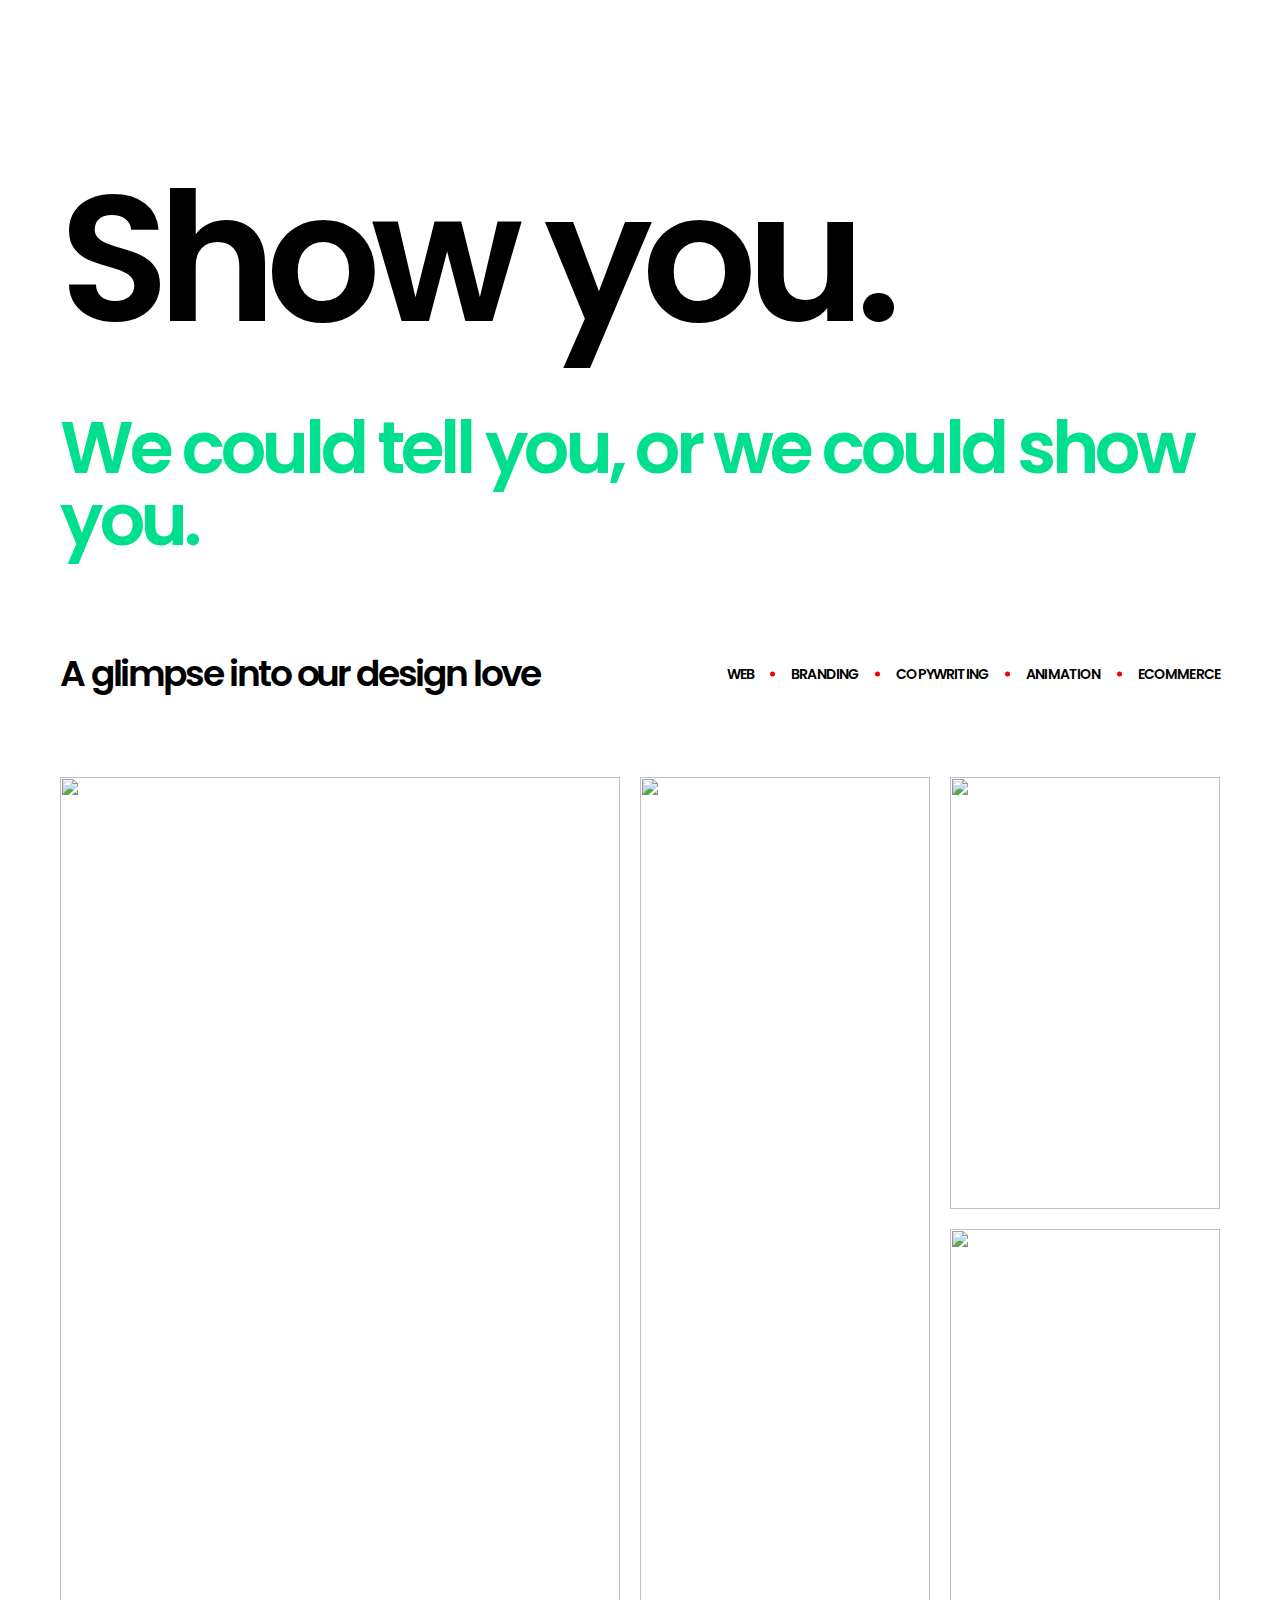
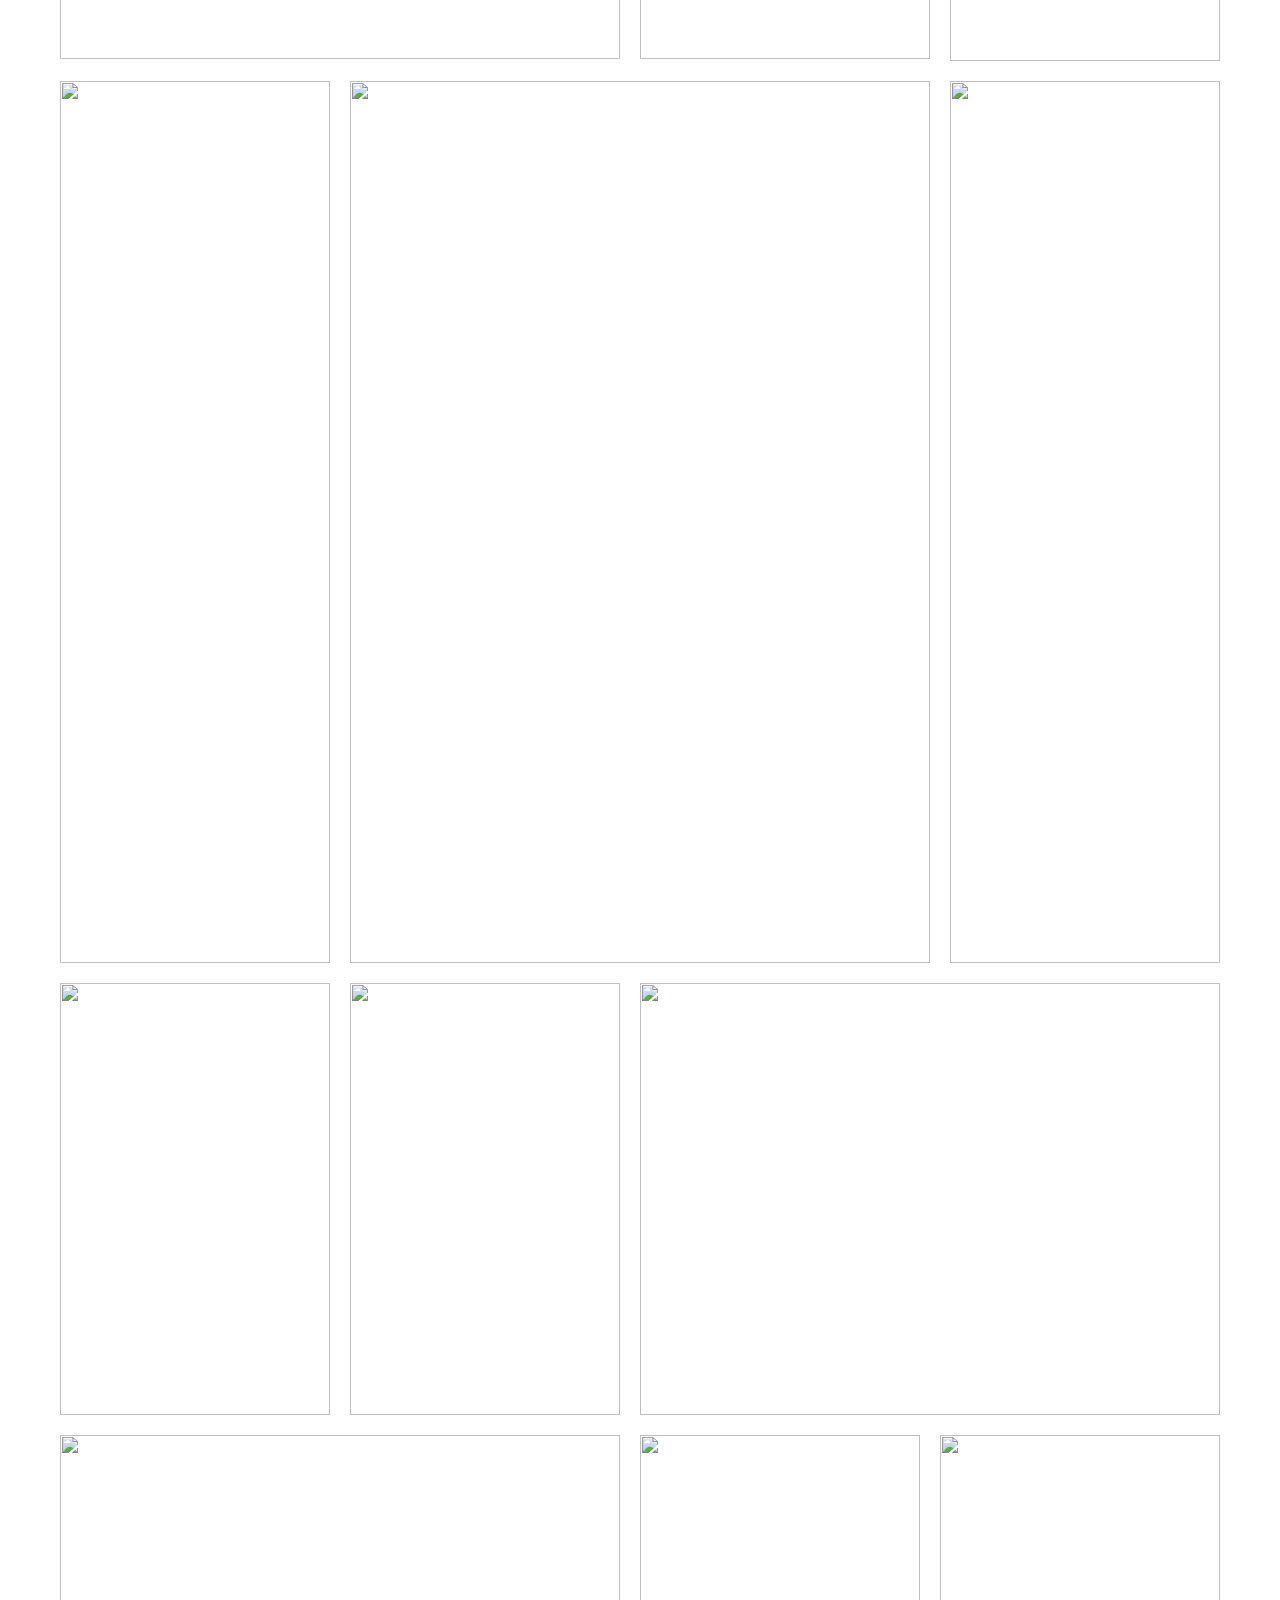
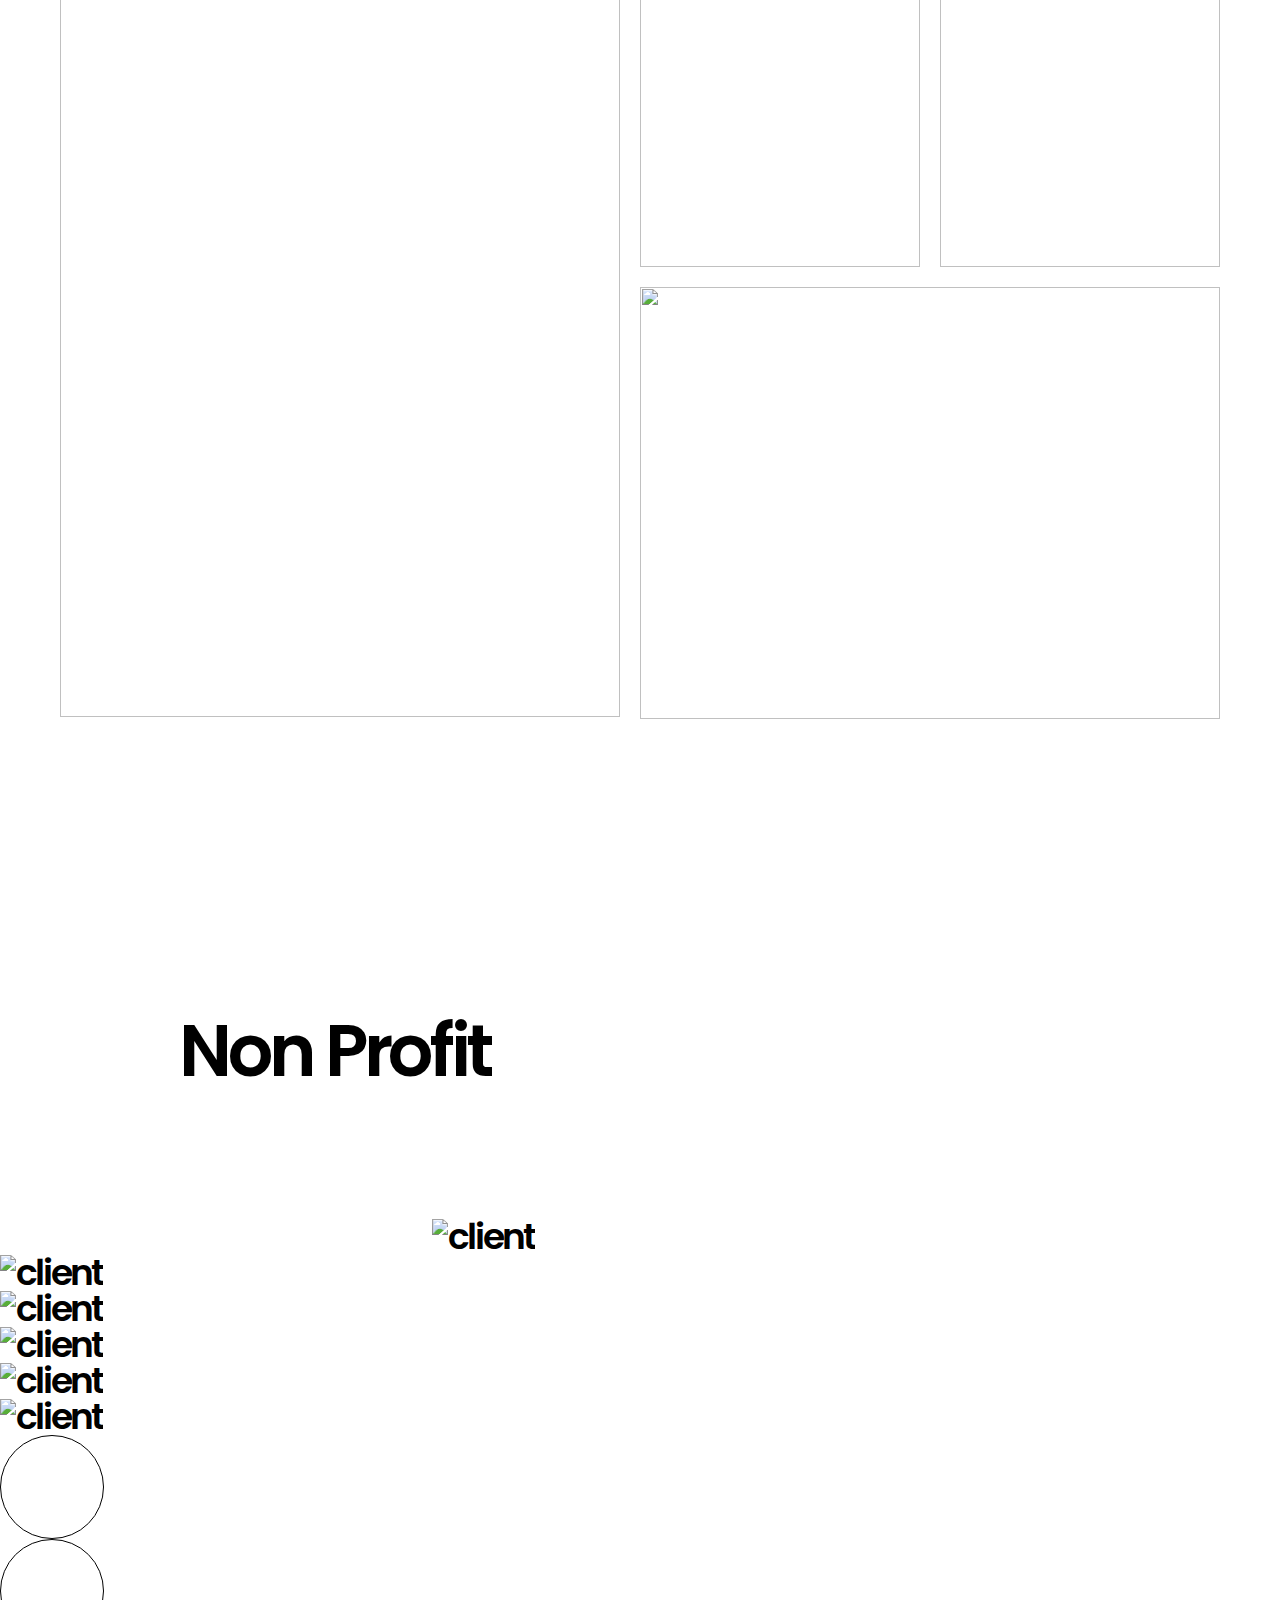
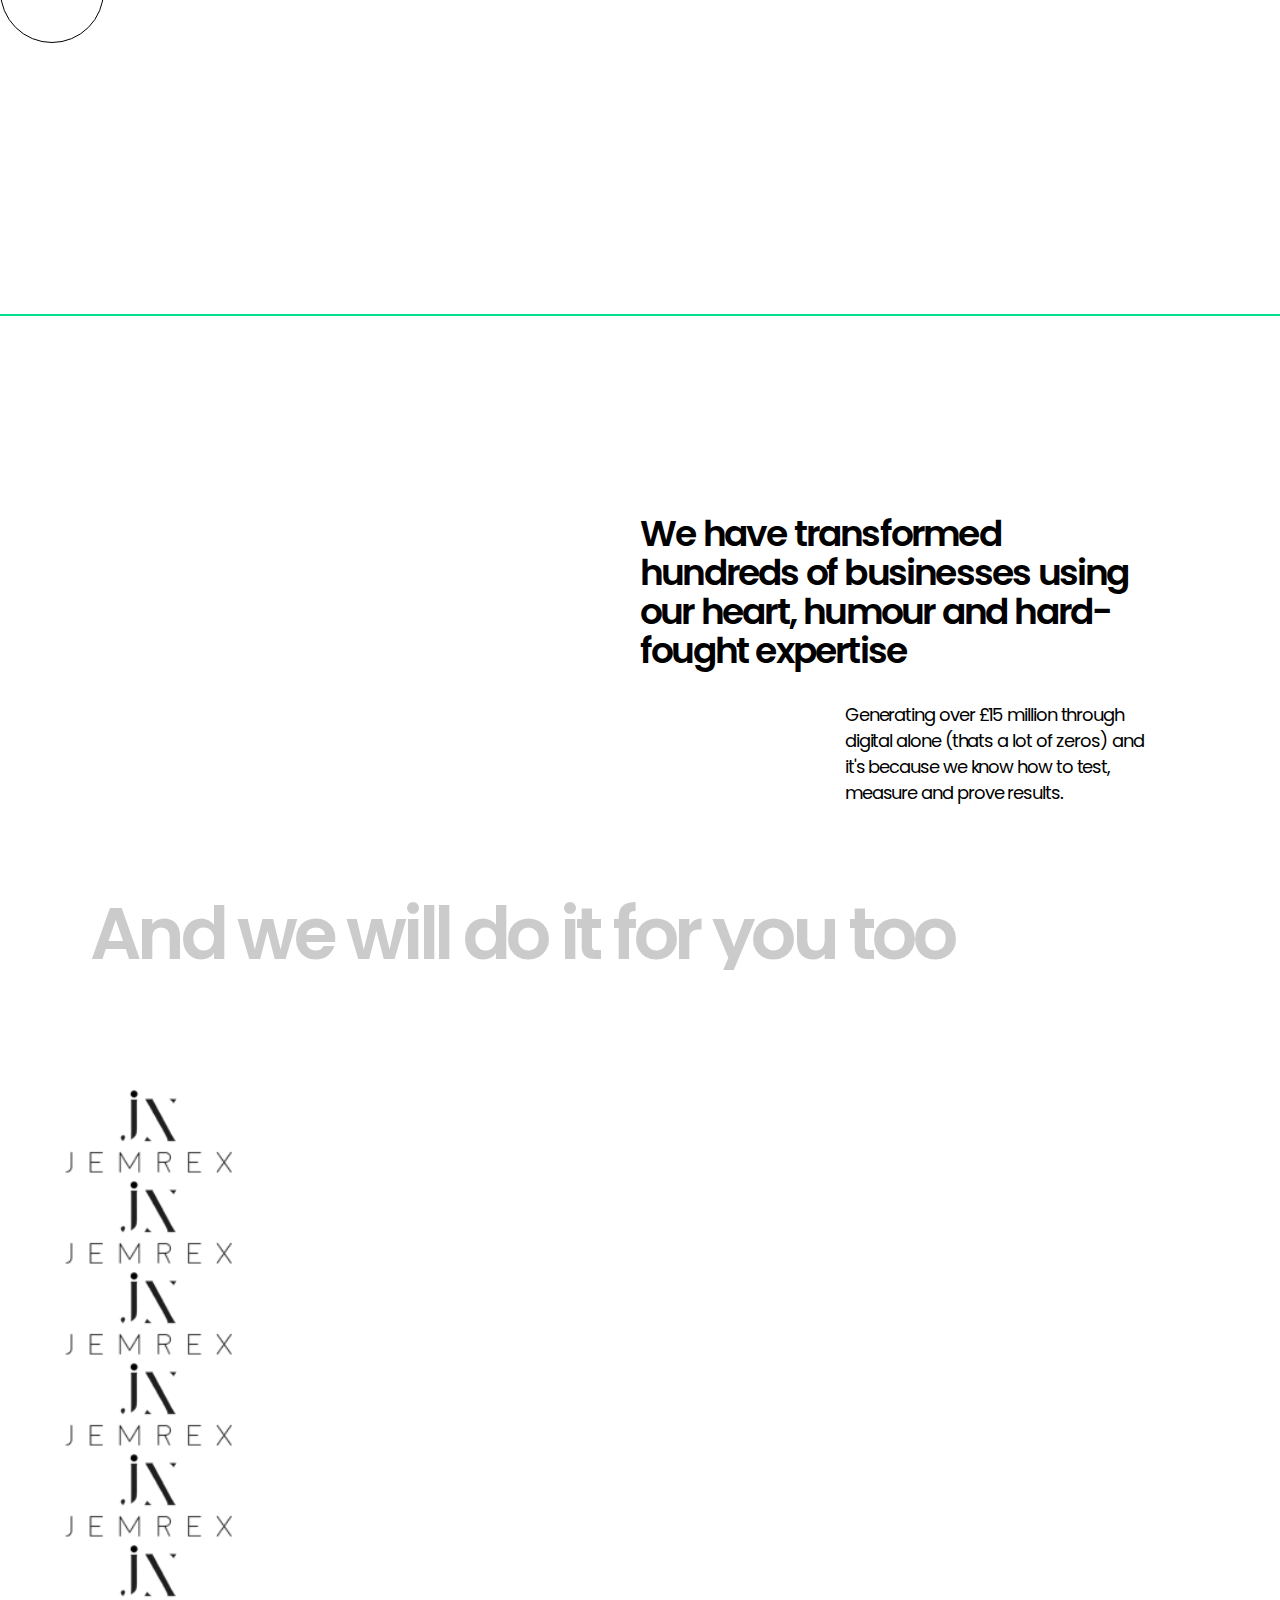
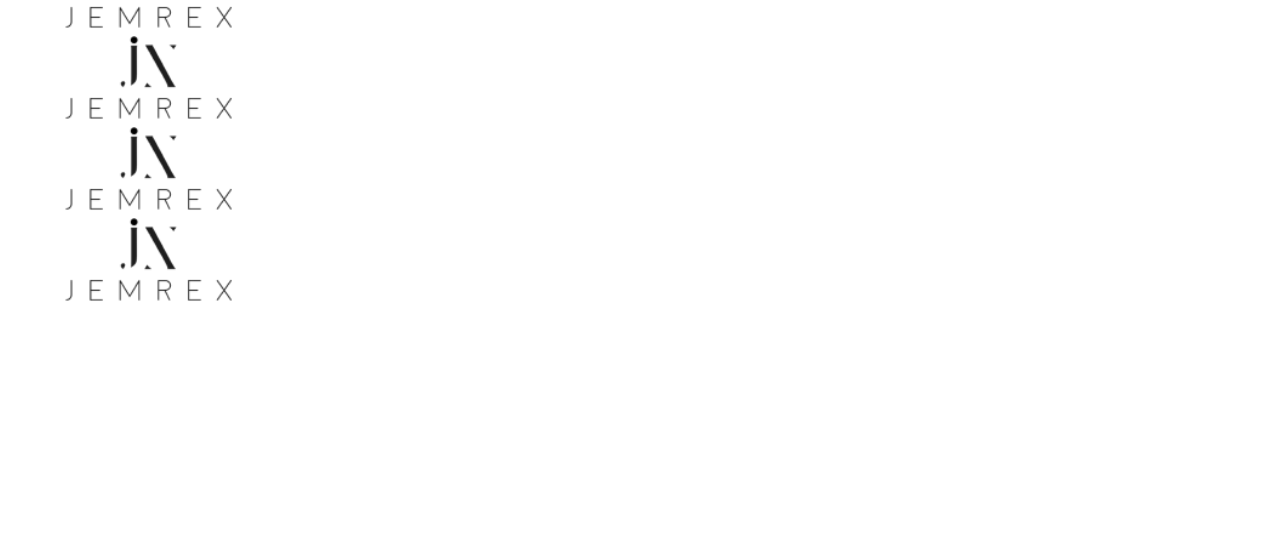
==== commit c9236b14: "a" ====
--- a/our-work.html
+++ b/our-work.html
@@ -31,11 +31,11 @@
             <div class="types">
                 <h3 class="types__title">A glimpse into our design love</h3>
                 <div class="types__ul">
-                    <h4 class="types__item">web</h4>
-                    <h4 class="types__item">branding</h4>
-                    <h4 class="types__item">copywriting</h4>
-                    <h4 class="types__item">animation</h4>
-                    <h4 class="types__item">ecommerce</h4>
+                    <h4 class="types__item"><a href="#">web</a></h4>
+                    <h4 class="types__item"><a href="#">branding</a></h4>
+                    <h4 class="types__item"><a href="#">copywriting</a></h4>
+                    <h4 class="types__item"><a href="#">animation</a></h4>
+                    <h4 class="types__item"><a href="#">ecommerce</a></h4>
                 </div>
             </div>
             <div class="grid">
--- a/assets/css/home/style.css
+++ b/assets/css/home/style.css
@@ -115,11 +115,13 @@
   left: 62px;
   font-size: 36px;
   overflow: hidden;
+  opacity: 0;
 }
 
 .hero__image {
   -o-object-fit: contain;
      object-fit: contain;
+  opacity: 0;
   height: 60%;
   width: auto;
 }
@@ -140,6 +142,7 @@
 }
 
 .hero__image_1 {
+  opacity: 1;
   visibility: hidden;
   -webkit-animation: HeroImage 1s ease-in-out;
           animation: HeroImage 1s ease-in-out;
@@ -217,6 +220,12 @@
 .animate {
   -webkit-animation: none !important;
           animation: none !important;
+}
+
+@media screen and (max-width: 320px) {
+  .hero {
+    font-size: 64px;
+  }
 }
 
 @-webkit-keyframes Herotext {
@@ -431,7 +440,7 @@
   .cards_space {
     height: 0%;
     position: absolute;
-    bottom: 0;
+    bottom: -10px;
     left: 0;
     width: 100%;
     background-color: #00df8e;
@@ -1070,6 +1079,7 @@
   color: #00df8e;
   margin-bottom: 35px;
   width: 300px;
+  word-wrap: break-word;
 }
 
 .slide__description {
@@ -1095,7 +1105,7 @@
     height: 200vh;
   }
   .why__title {
-    padding-top: 0;
+    padding-top: 20px;
     font-size: 1em;
     line-height: 35px;
     width: 90%;
@@ -1115,7 +1125,7 @@
     text-transform: uppercase;
   }
   .why_sticky {
-    height: 100vh;
+    min-height: 100vh;
     display: -webkit-box;
     display: -ms-flexbox;
     display: flex;
@@ -1176,6 +1186,12 @@
   }
 }
 
+@media screen and (max-height: 580px) {
+  .slide__description {
+    font-size: 16px;
+  }
+}
+
 .clients {
   padding-top: 180px;
 }
@@ -1238,8 +1254,8 @@
 }
 
 .clients img {
-  width: 140px;
-  height: 70px;
+  width: 170px;
+  height: inherit;
   -o-object-fit: contain;
      object-fit: contain;
 }
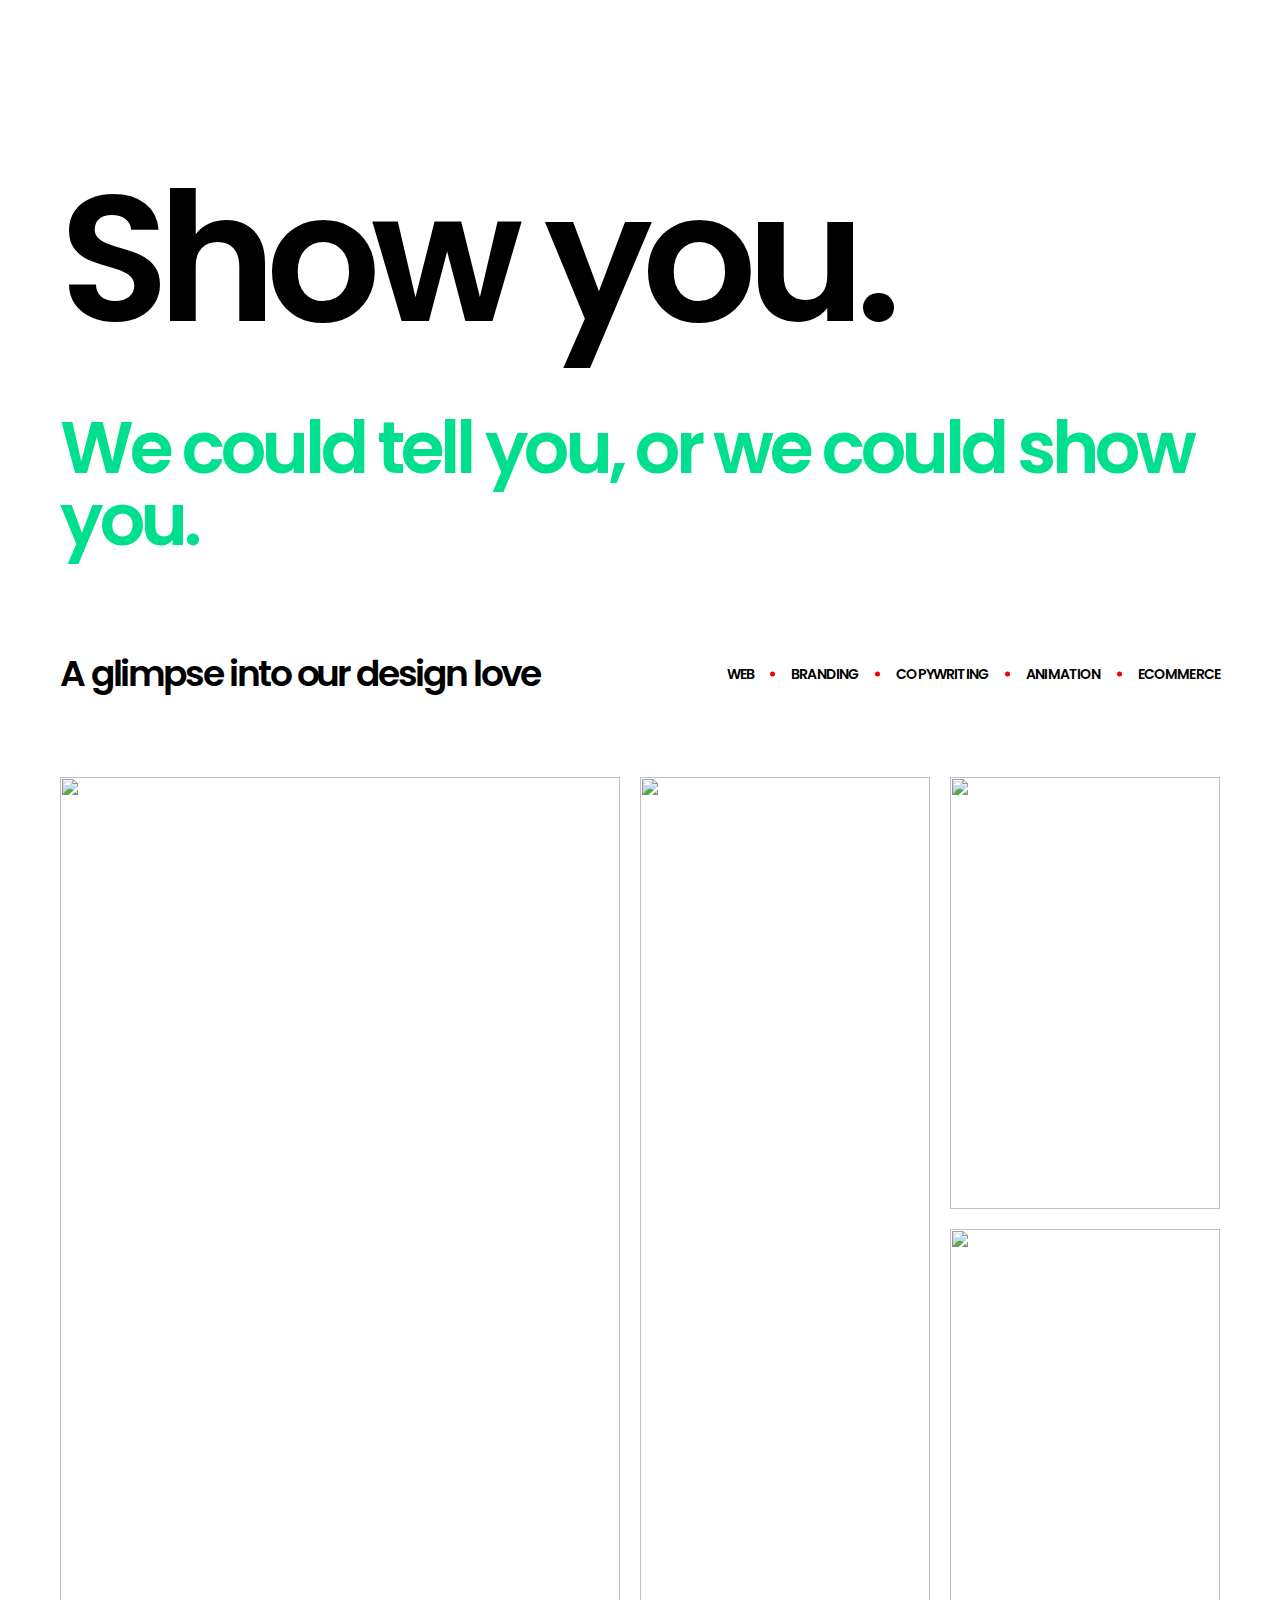
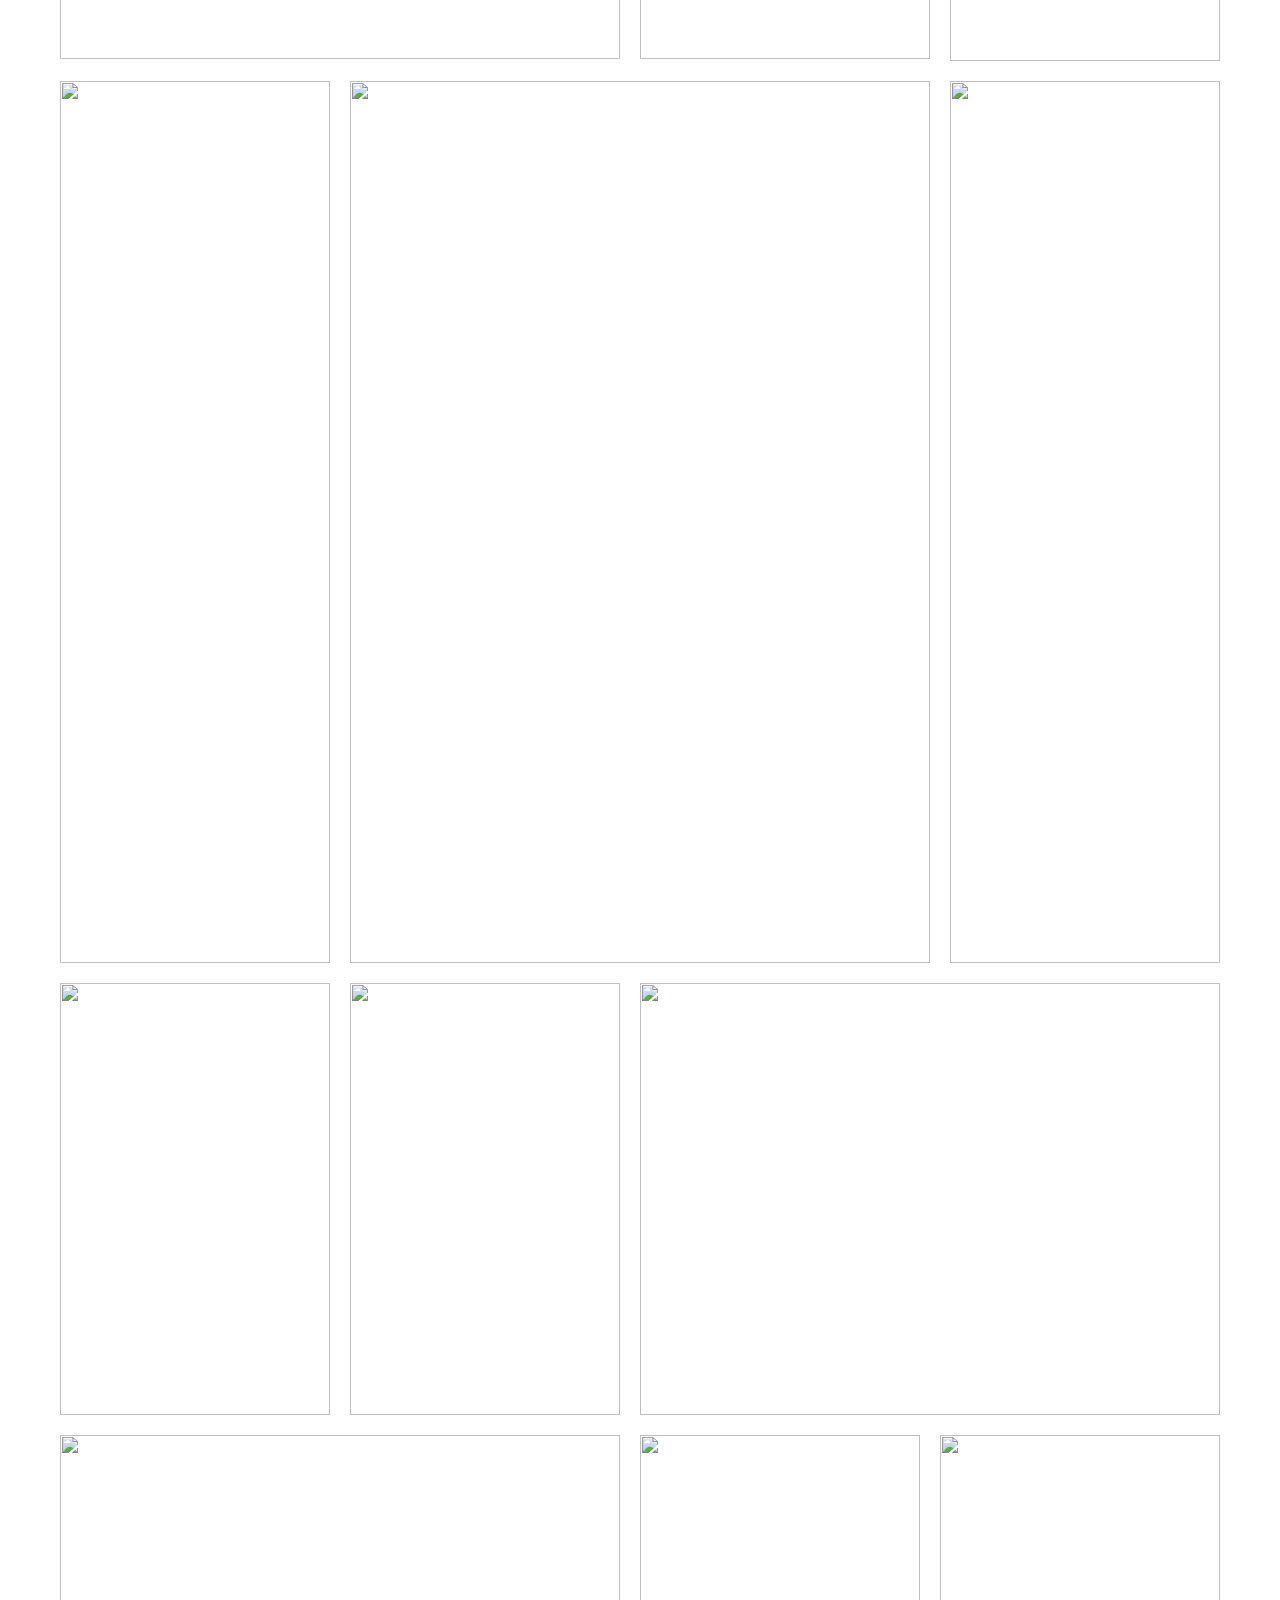
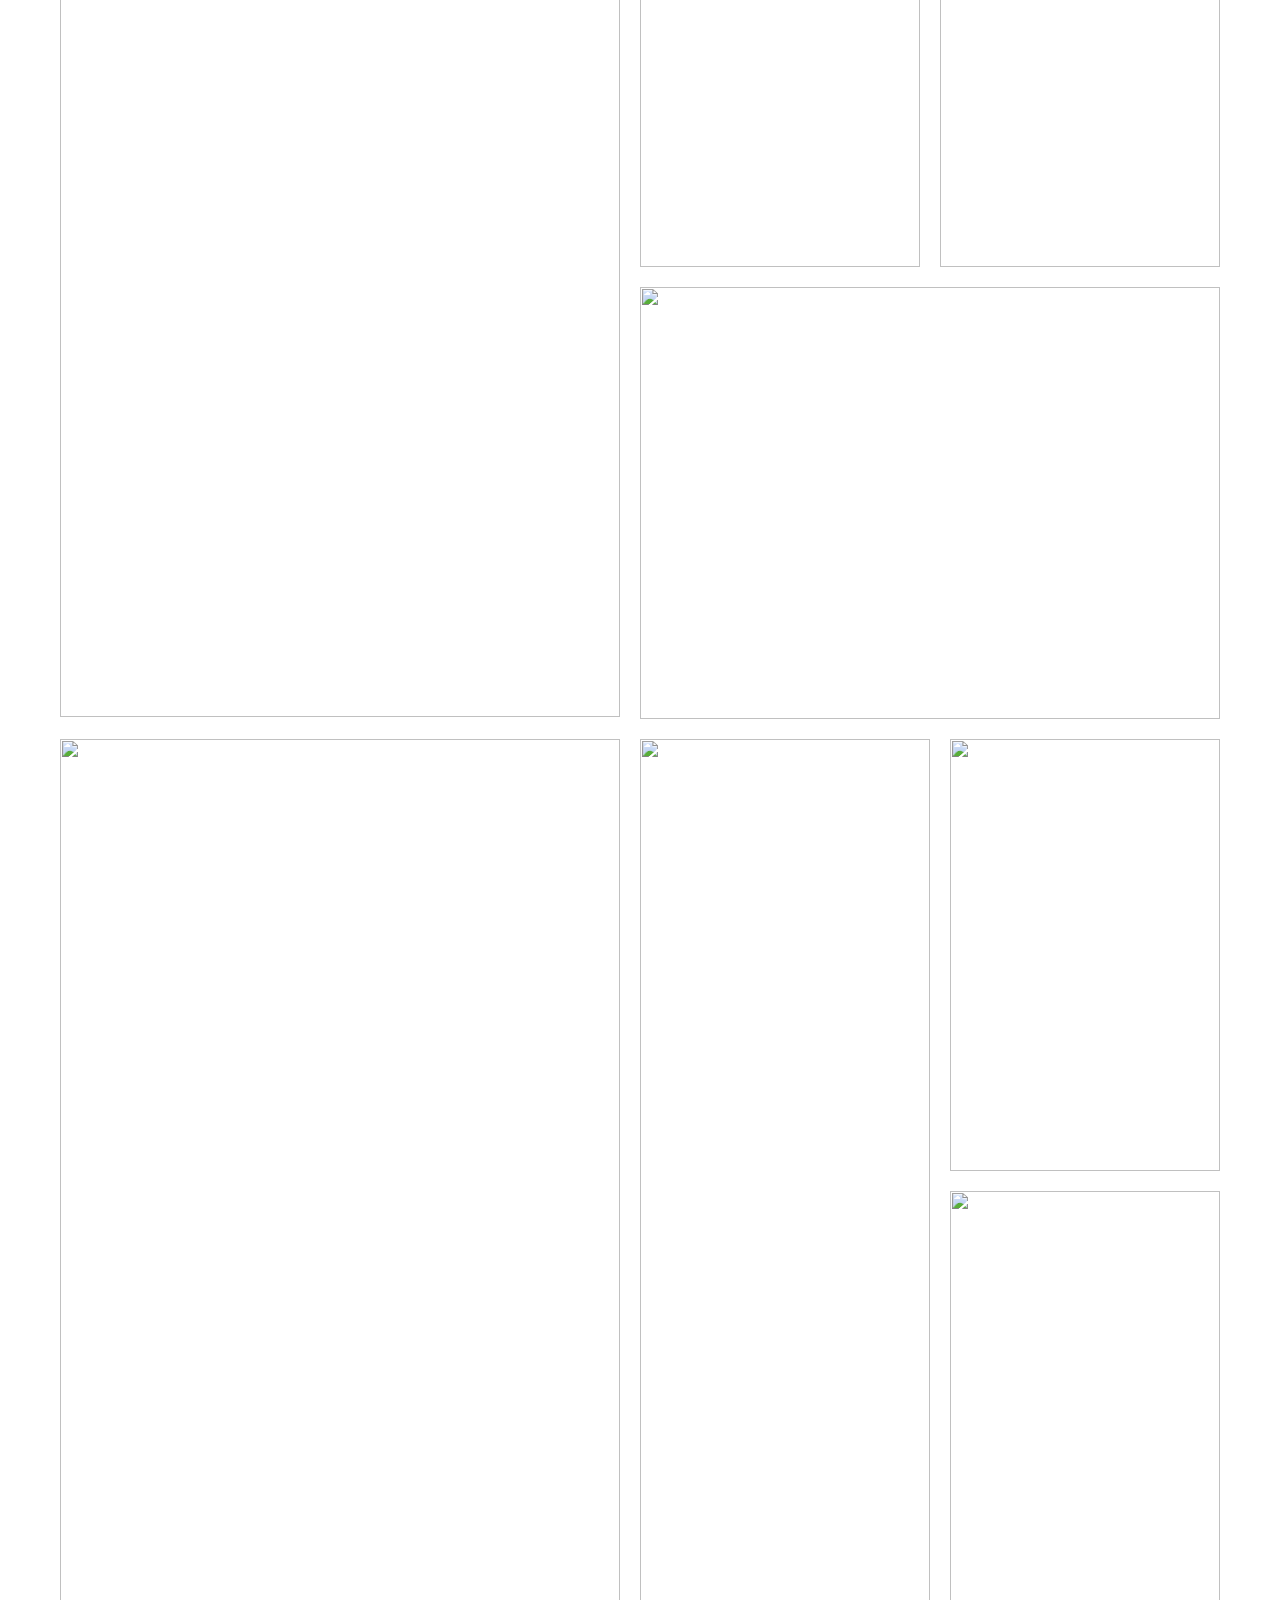
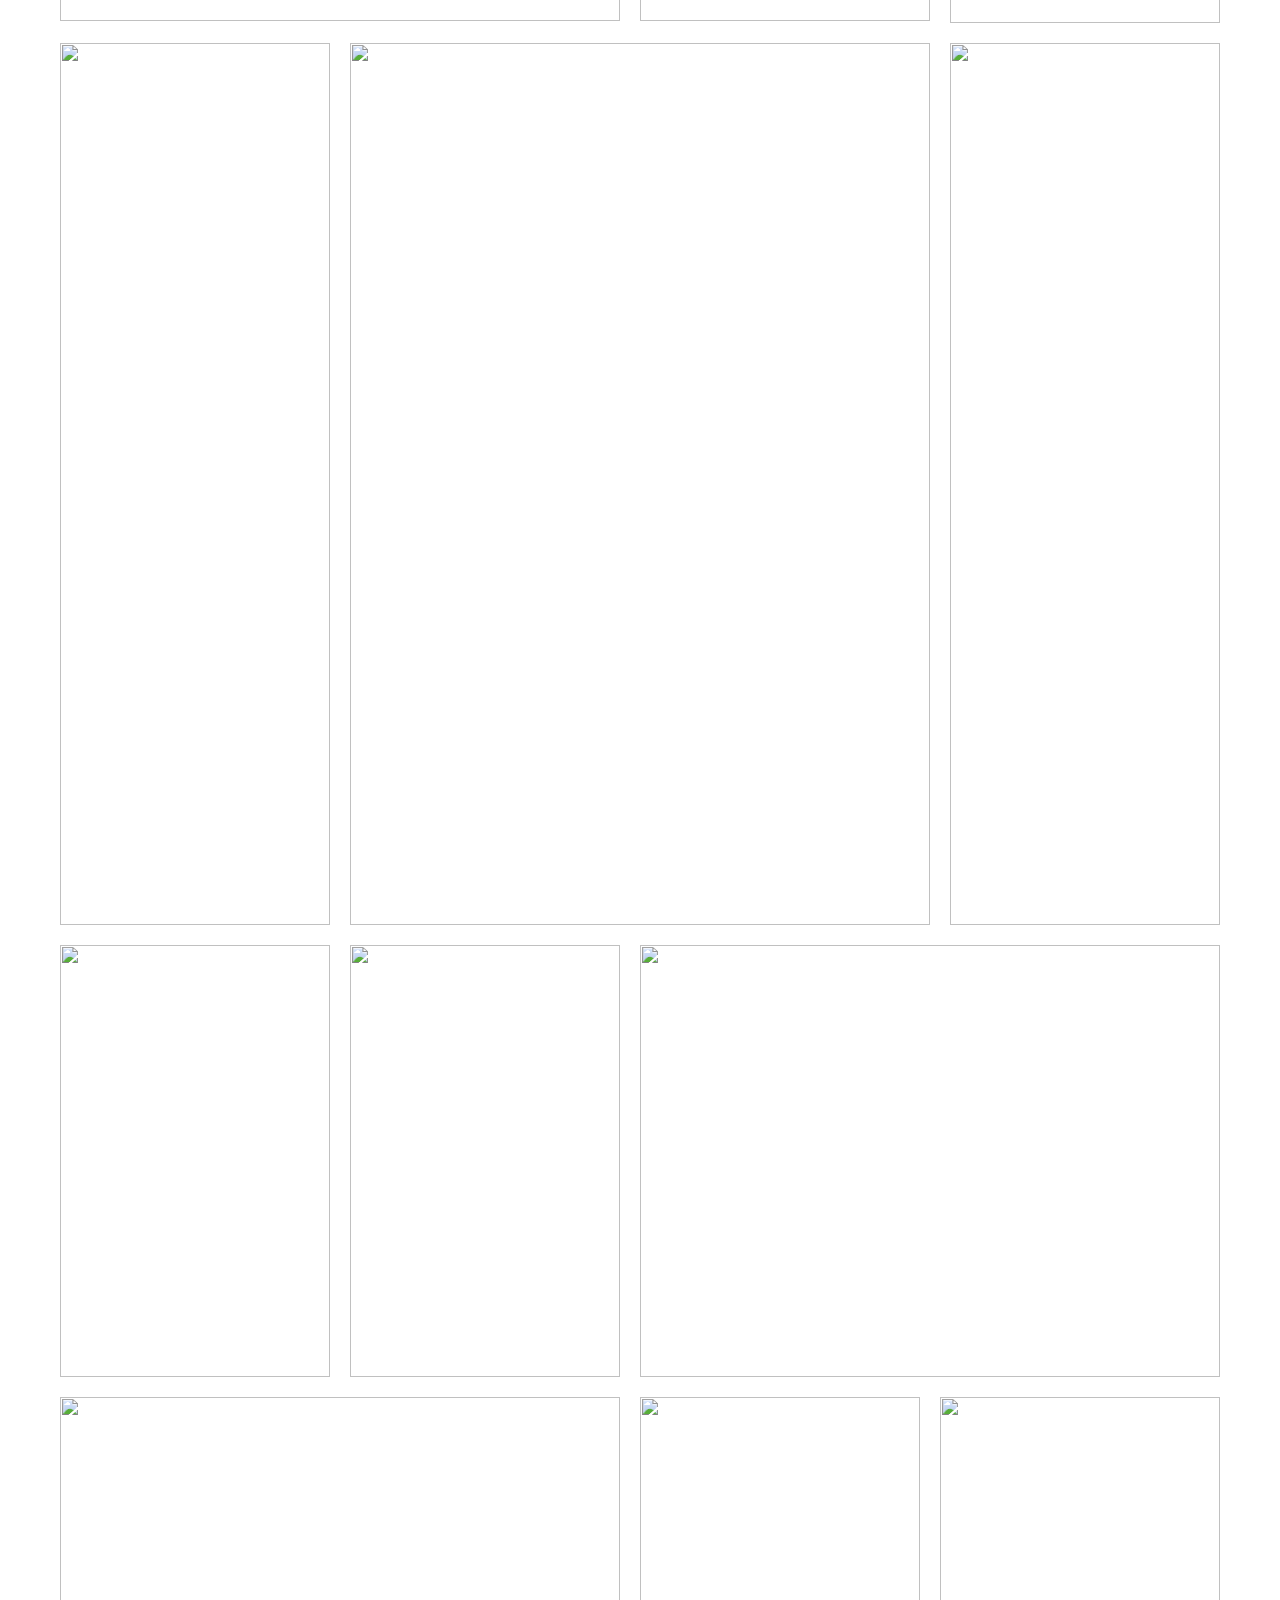
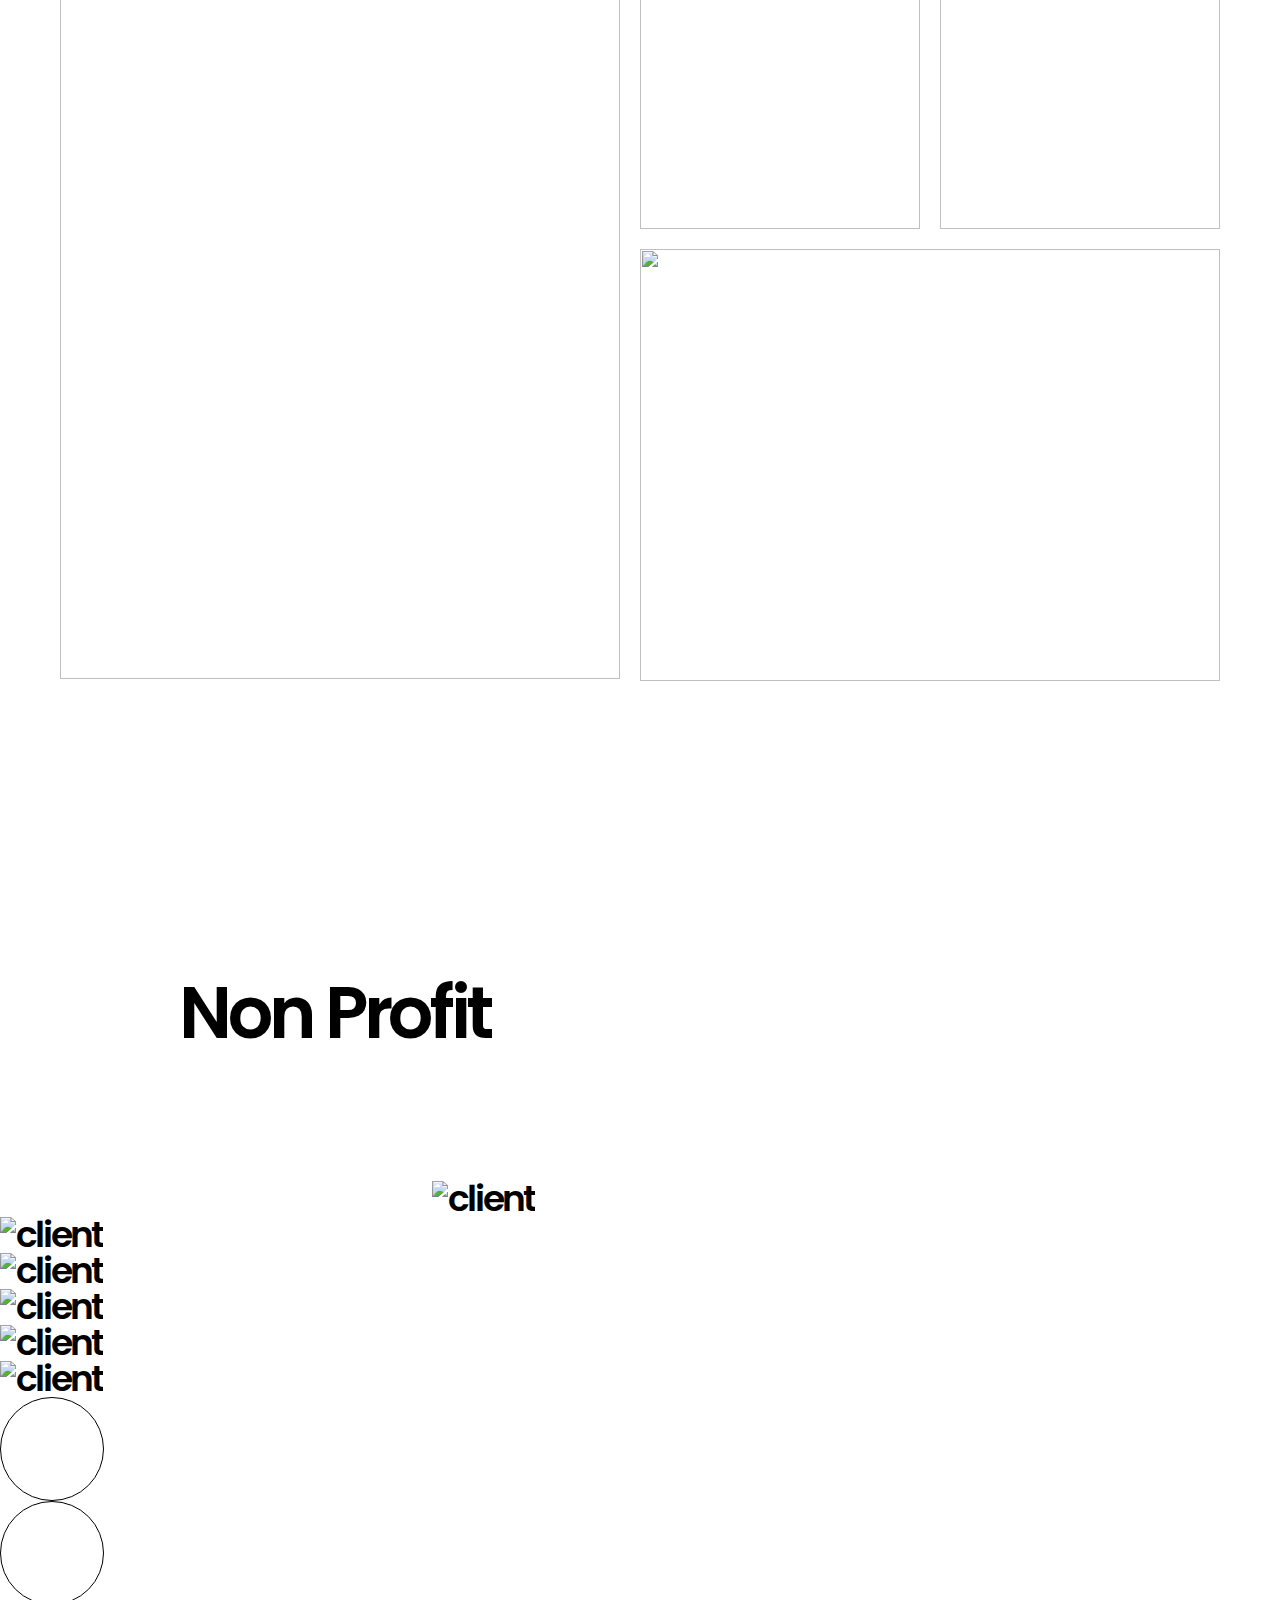
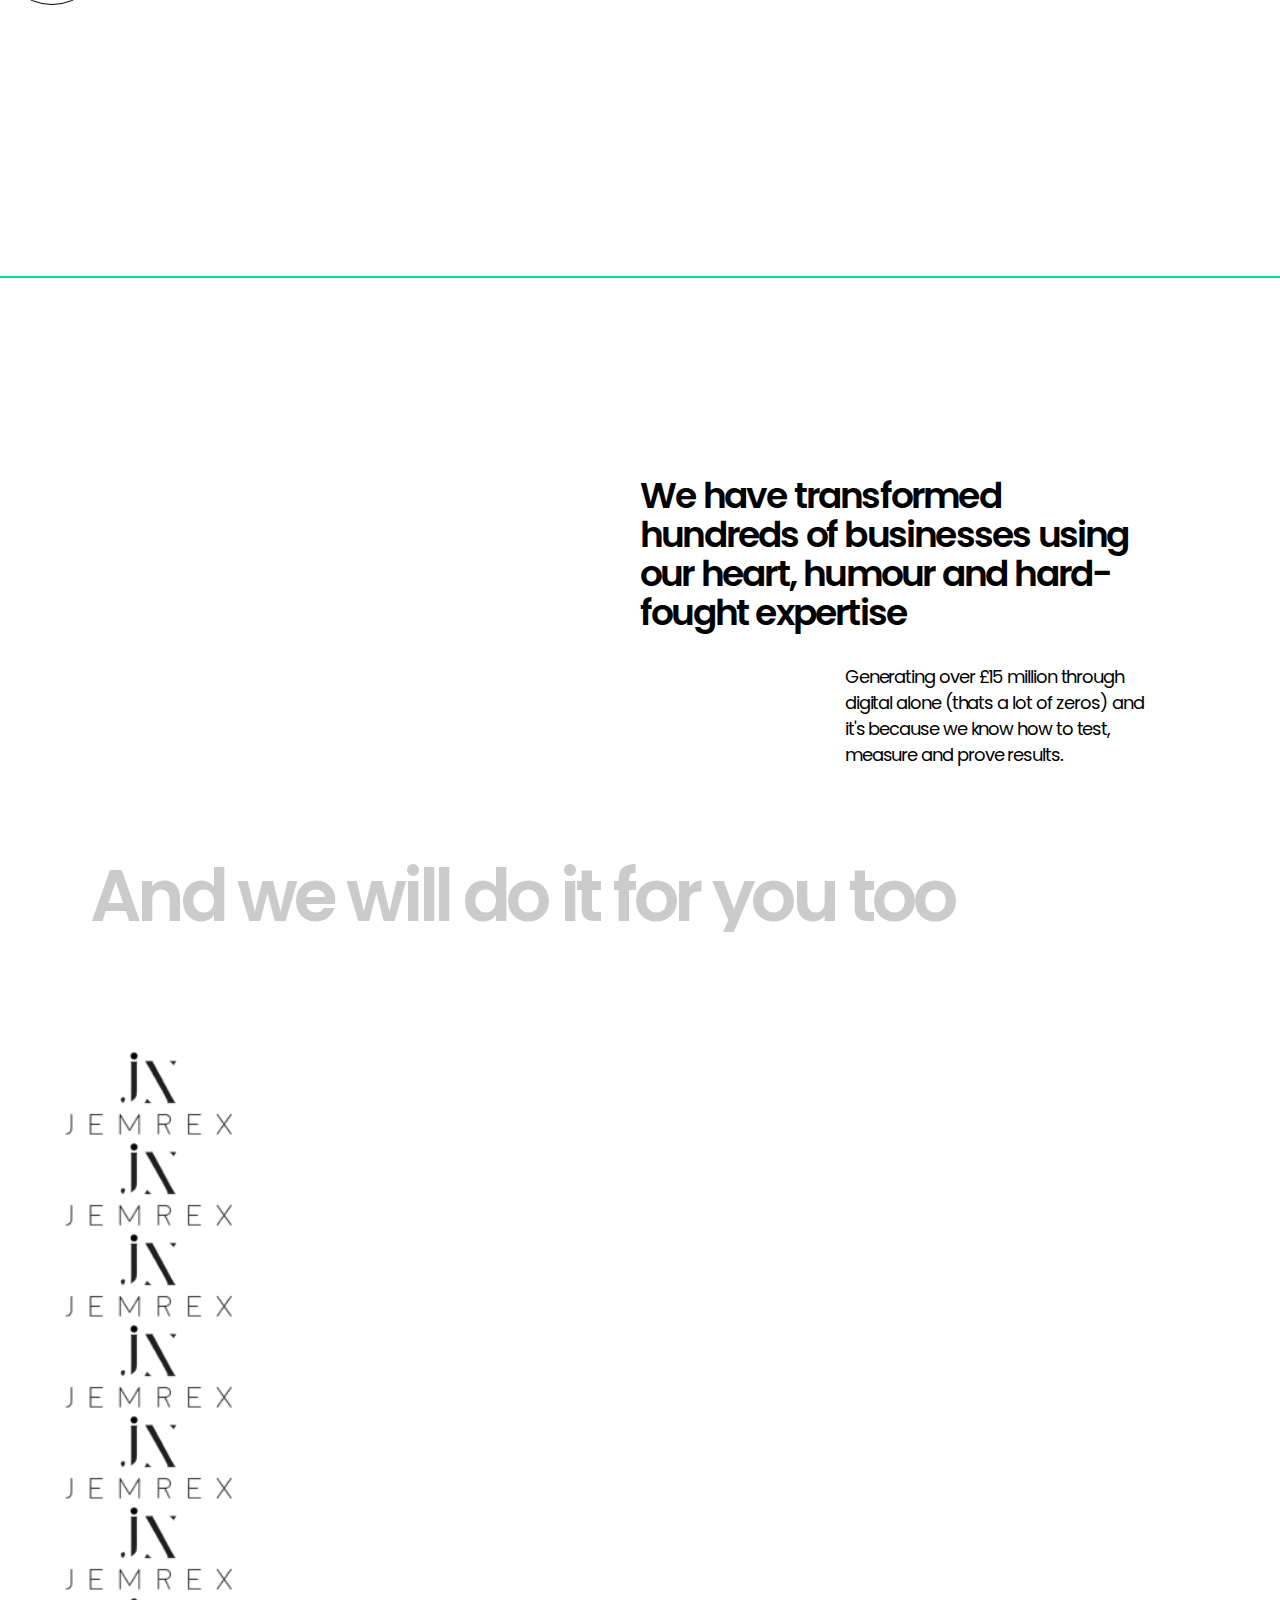
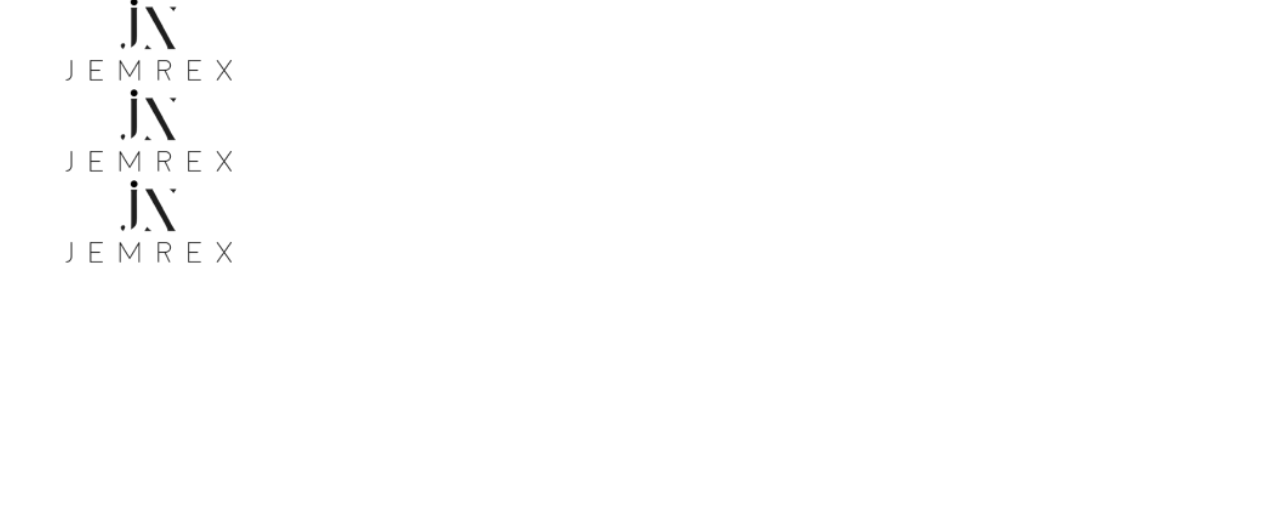
==== commit 2993e981: "ouw work" ====
--- a/our-work.html
+++ b/our-work.html
@@ -41,10 +41,10 @@
             <div class="grid">
                 <a href="#" class="img_1"><img src="assets/image/portfol/11.png" alt="" class="img "></a>
                 <a href="#" class="img_2"><img src="assets/image/portfol/11.png" alt="" class="img "></a>
-                <div>
+                <!-- <div> -->
                     <a href="#" class="img_3"><img src="assets/image/portfol/11.png" alt="" class="img "></a>
                     <a href="#" class="img_4"><img src="assets/image/portfol/11.png" alt="" class="img "></a>
-                </div>
+                <!-- </div> -->
                 <a href="#" class="img_5"><img src="assets/image/portfol/11.png" alt="" class="img "></a>
                 <a href="#" class="img_6"><img src="assets/image/portfol/11.png" alt="" class="img "></a>
                 <a href="#" class="img_7"><img src="assets/image/portfol/11.png" alt="" class="img "></a>
@@ -52,11 +52,33 @@
                 <a href="#" class="img_9"><img src="assets/image/portfol/11.png" alt="" class="img "></a>
                 <a href="#" class="img_10"><img src="assets/image/portfol/11.png" alt="" class="img "></a>
                 <a href="#" class="img_11"><img src="assets/image/portfol/11.png" alt="" class="img "></a>
-                <div class="div_2">
+                <!-- <div class="div_2"> -->
                     <a href="#" class="img_12"><img src="assets/image/portfol/11.png" alt="" class="img "></a>
                     <a href="#" class="img_13"><img src="assets/image/portfol/11.png" alt="" class="img "></a>
                     <a href="#" class="img_14"><img src="assets/image/portfol/11.png" alt="" class="img "></a>
-                </div>
+                <!-- </div> -->
+
+
+
+
+                <a href="#" class="img_1"><img src="assets/image/portfol/11.png" alt="" class="img "></a>
+                <a href="#" class="img_2"><img src="assets/image/portfol/11.png" alt="" class="img "></a>
+                <!-- <div> -->
+                    <a href="#" class="img_3"><img src="assets/image/portfol/11.png" alt="" class="img "></a>
+                    <a href="#" class="img_4"><img src="assets/image/portfol/11.png" alt="" class="img "></a>
+                <!-- </div> -->
+                <a href="#" class="img_5"><img src="assets/image/portfol/11.png" alt="" class="img "></a>
+                <a href="#" class="img_6"><img src="assets/image/portfol/11.png" alt="" class="img "></a>
+                <a href="#" class="img_7"><img src="assets/image/portfol/11.png" alt="" class="img "></a>
+                <a href="#" class="img_8"><img src="assets/image/portfol/11.png" alt="" class="img "></a>
+                <a href="#" class="img_9"><img src="assets/image/portfol/11.png" alt="" class="img "></a>
+                <a href="#" class="img_10"><img src="assets/image/portfol/11.png" alt="" class="img "></a>
+                <a href="#" class="img_11"><img src="assets/image/portfol/11.png" alt="" class="img "></a>
+                <!-- <div class="div_2"> -->
+                    <a href="#" class="img_12"><img src="assets/image/portfol/11.png" alt="" class="img "></a>
+                    <a href="#" class="img_13"><img src="assets/image/portfol/11.png" alt="" class="img "></a>
+                    <a href="#" class="img_14"><img src="assets/image/portfol/11.png" alt="" class="img "></a>
+                <!-- </div> -->
             </div>
             <div class="button_mob"><div>show more</div></div>
         </div>
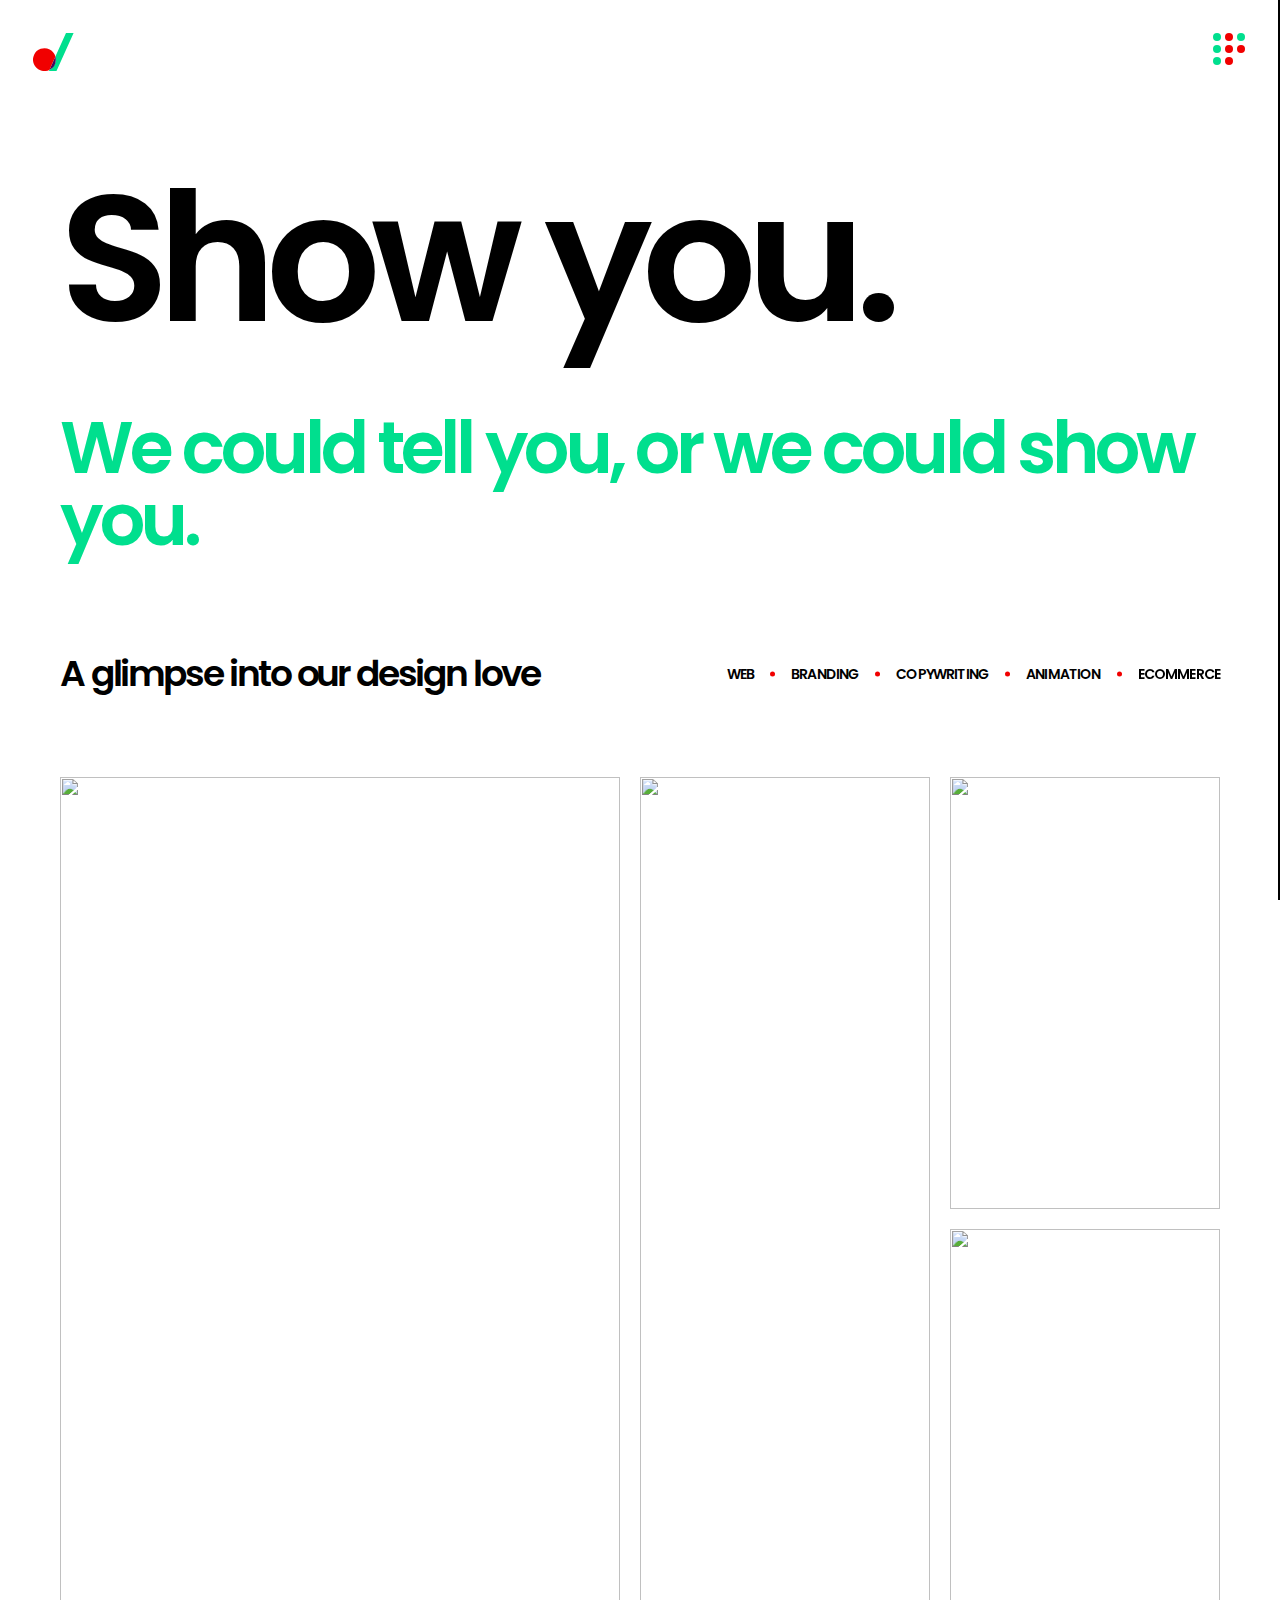
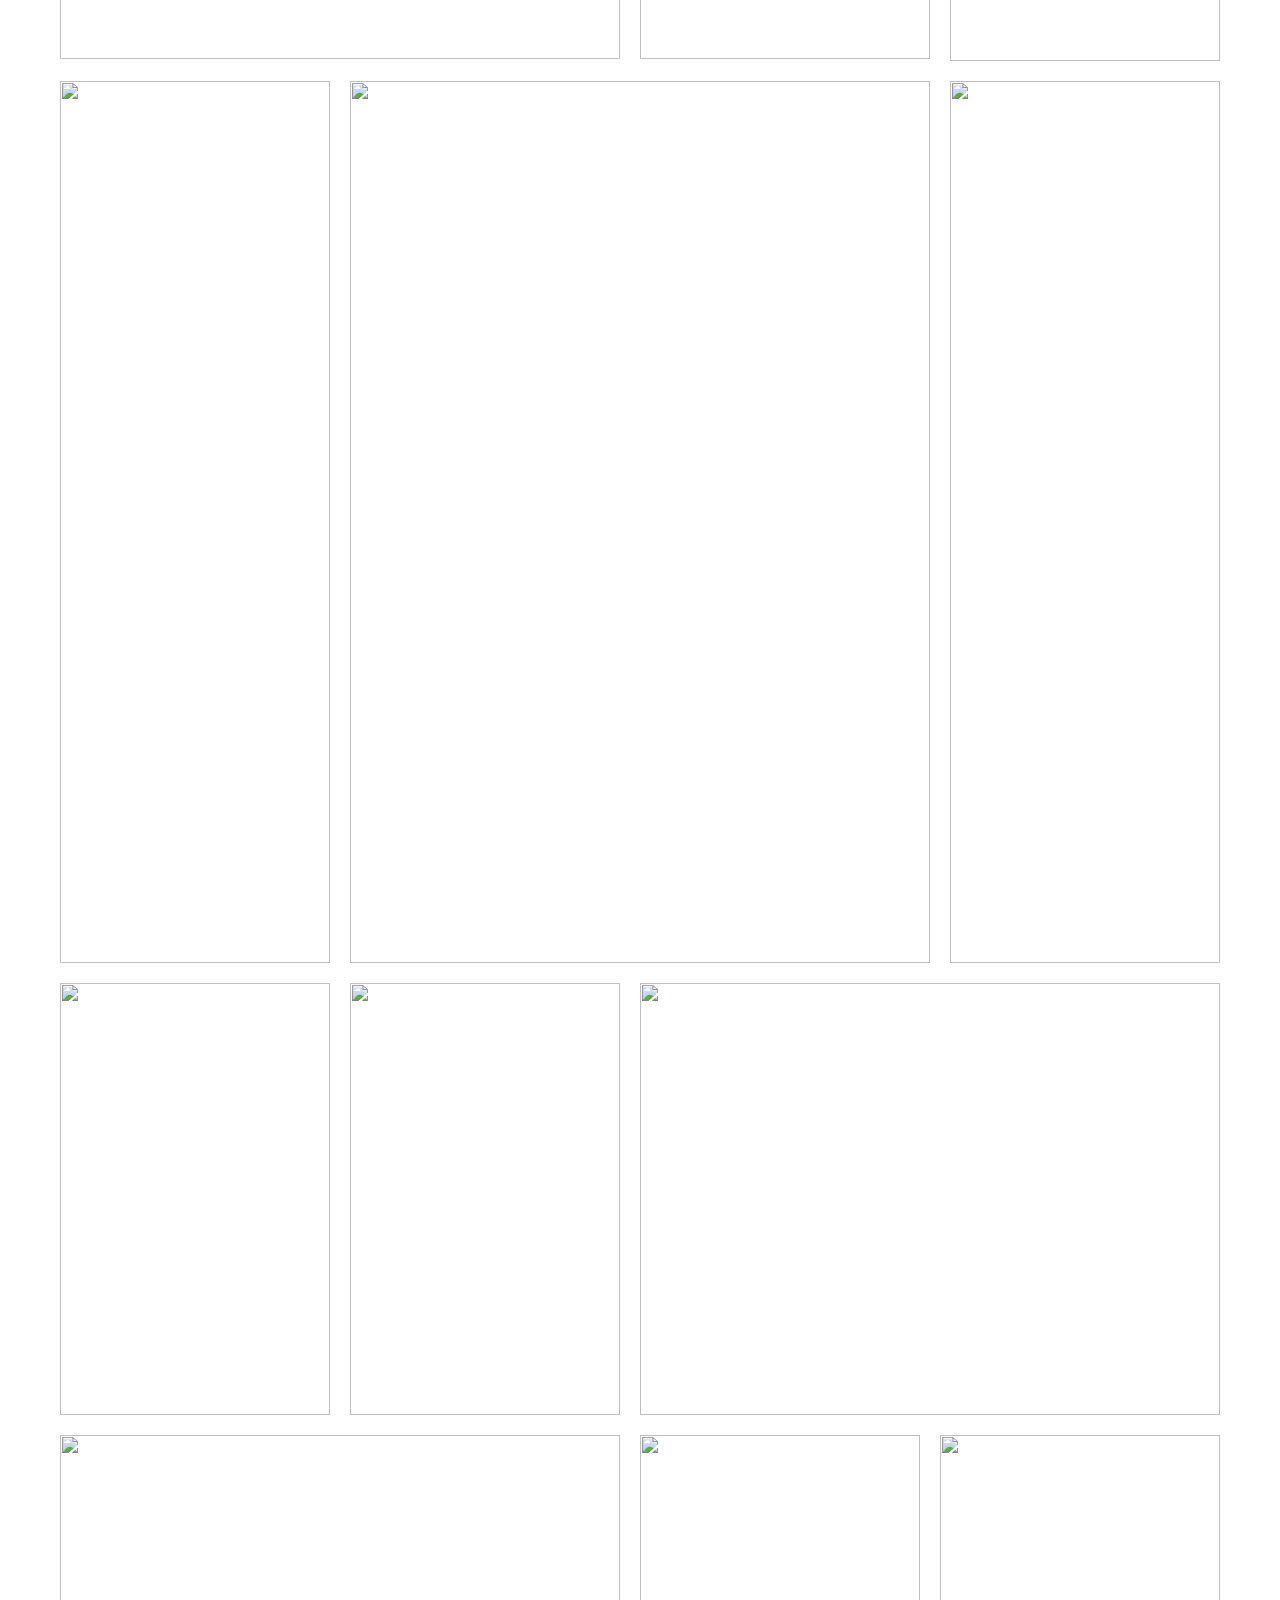
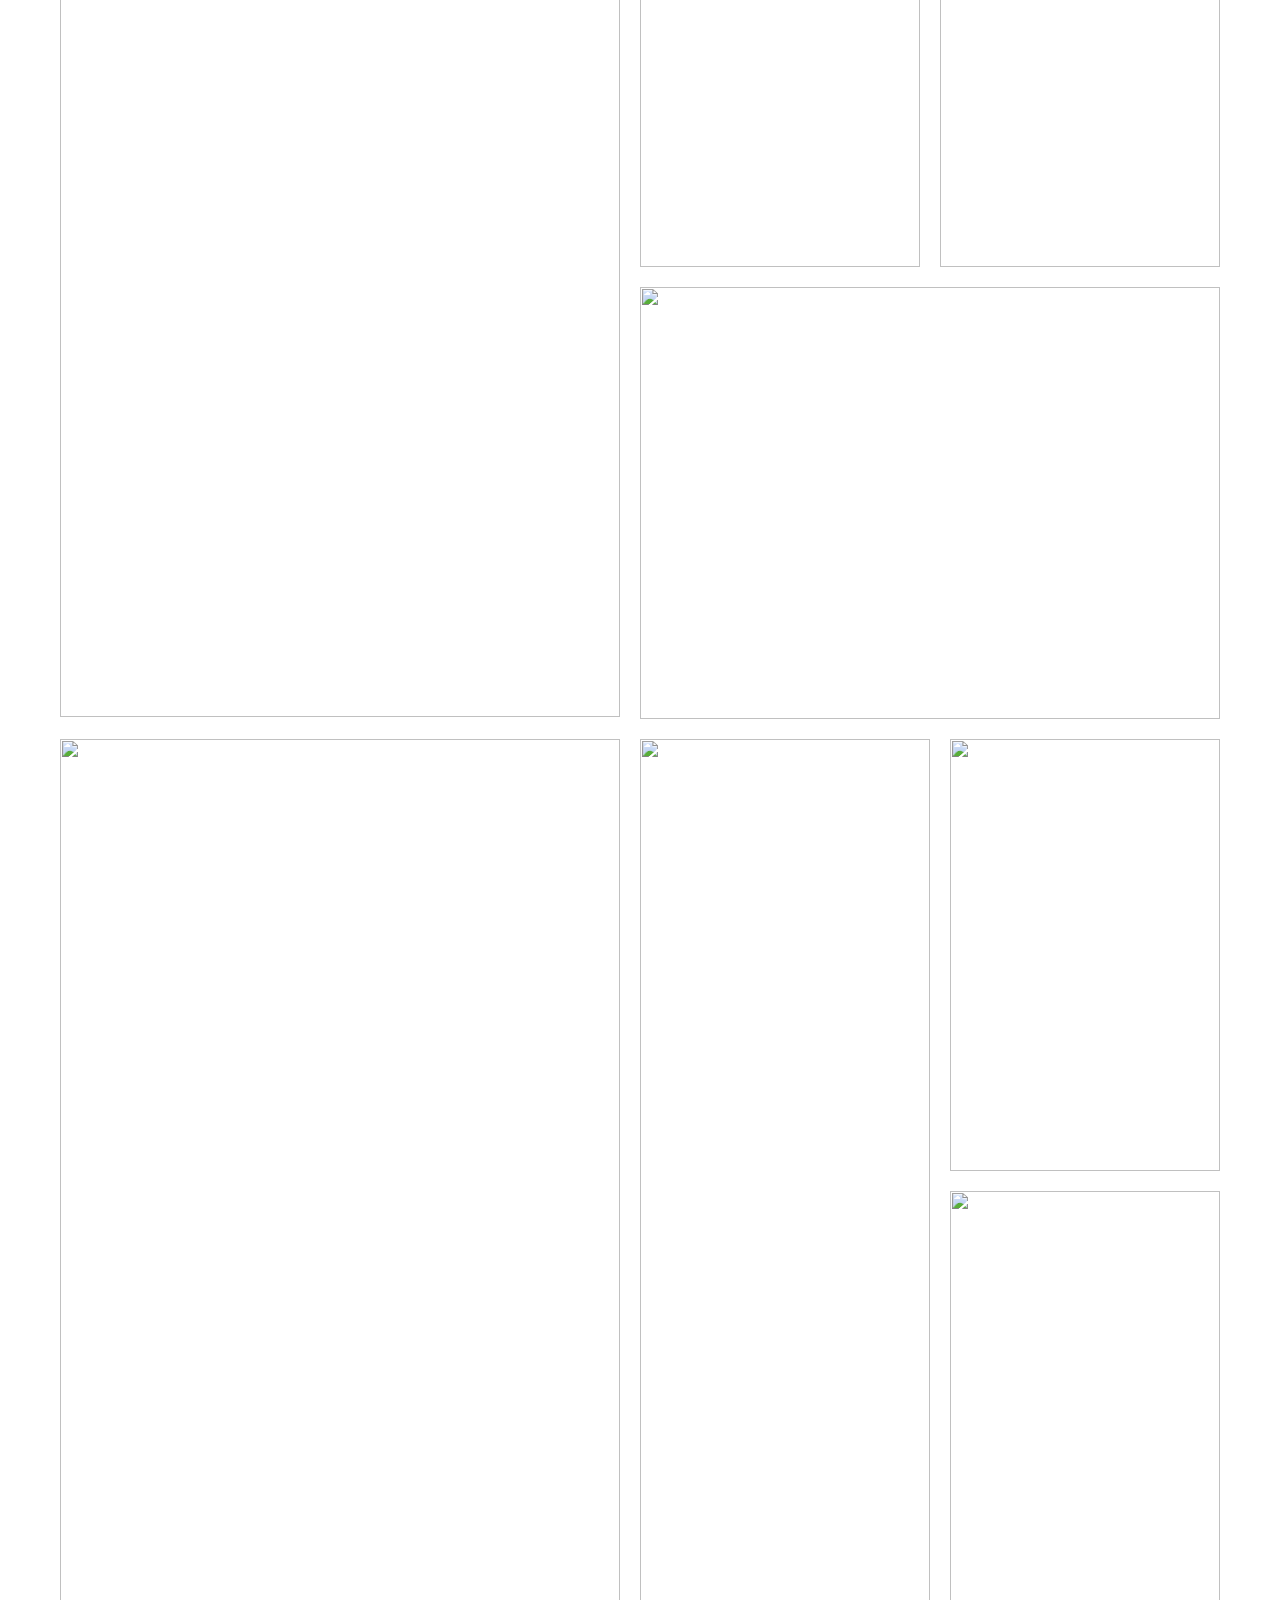
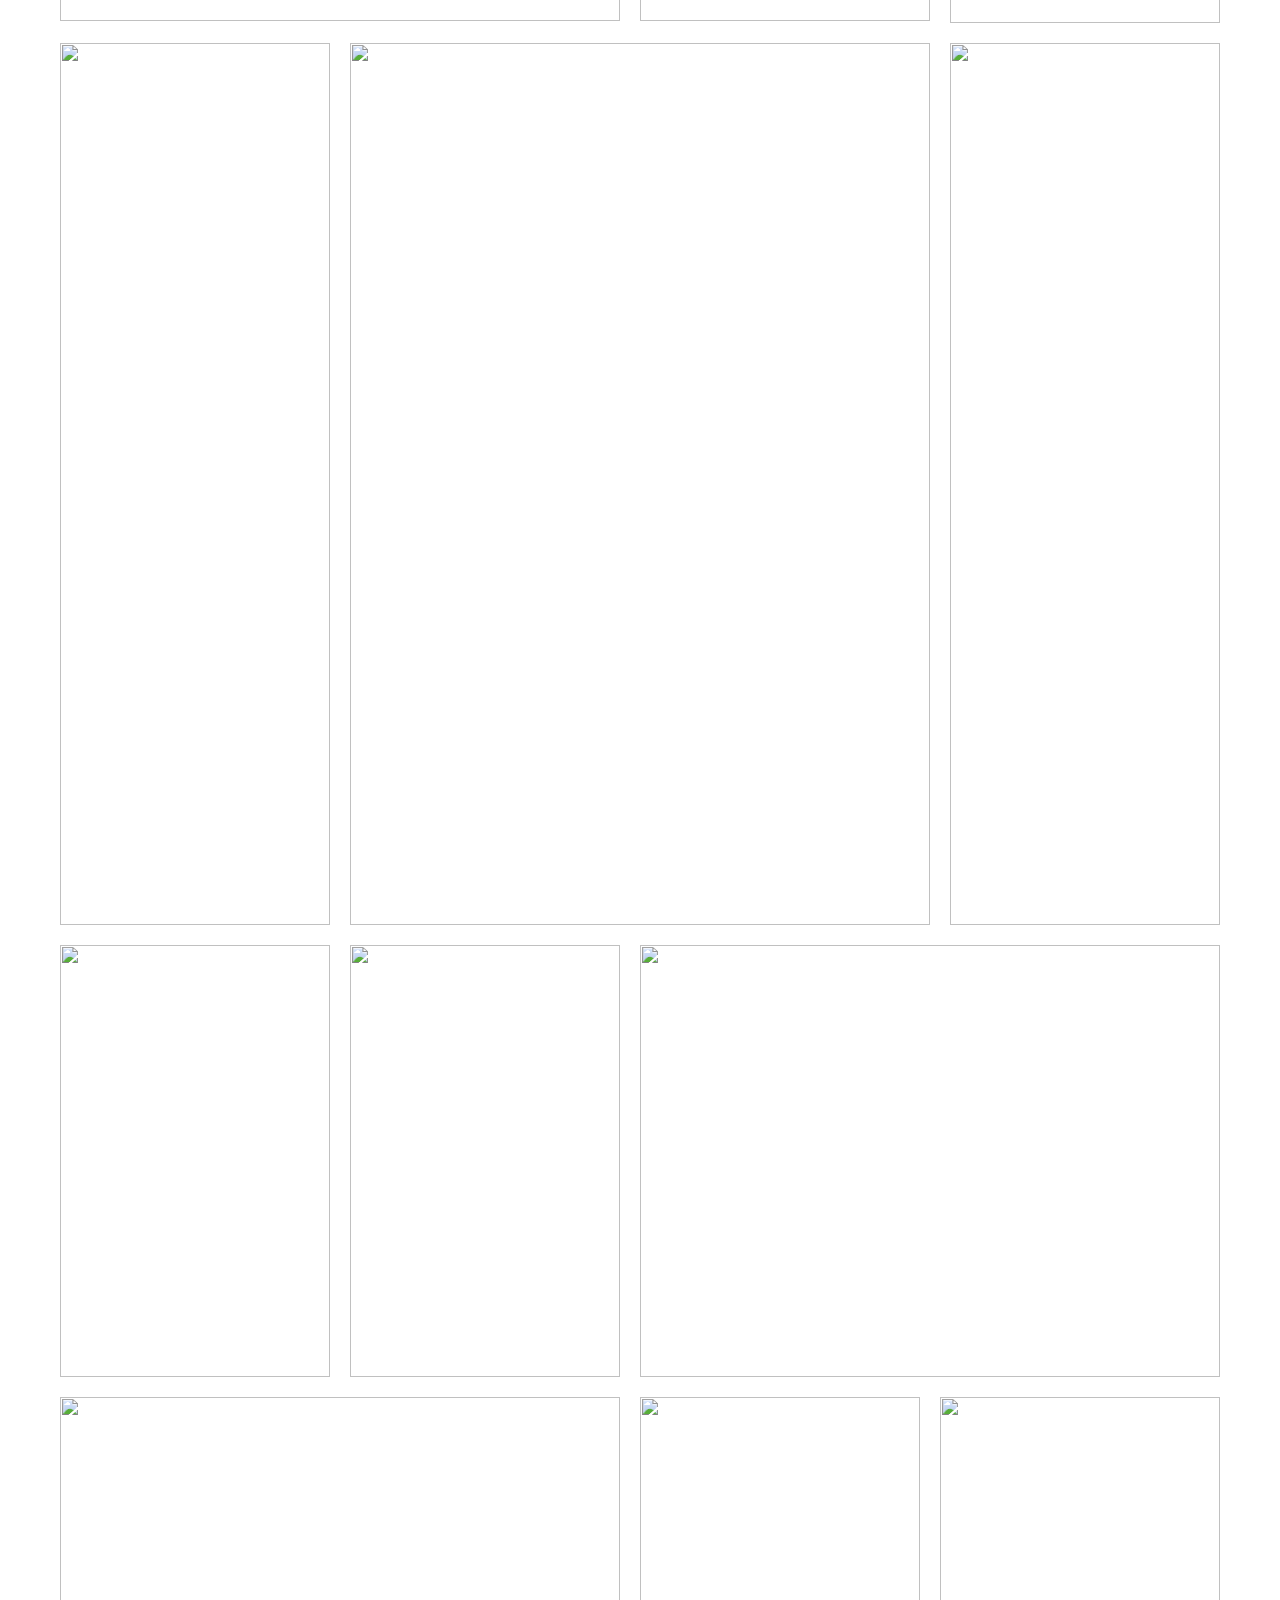
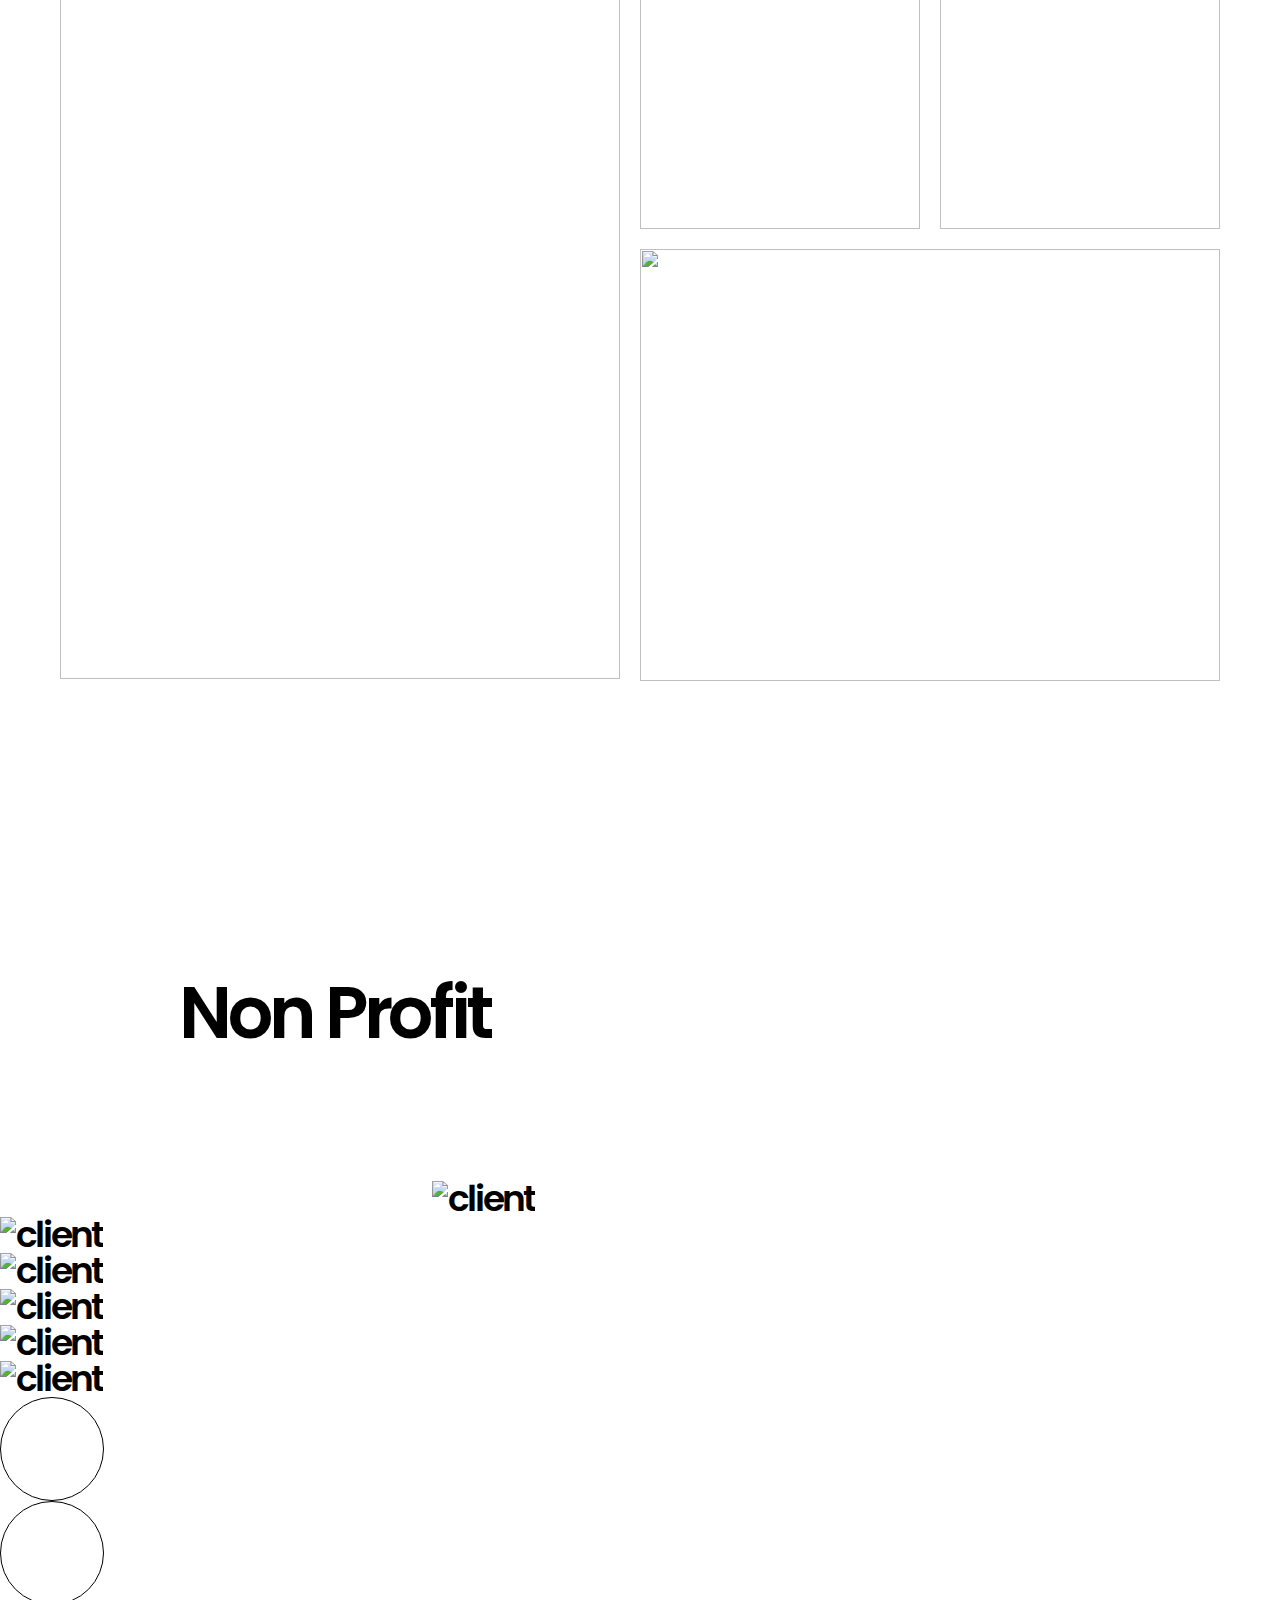
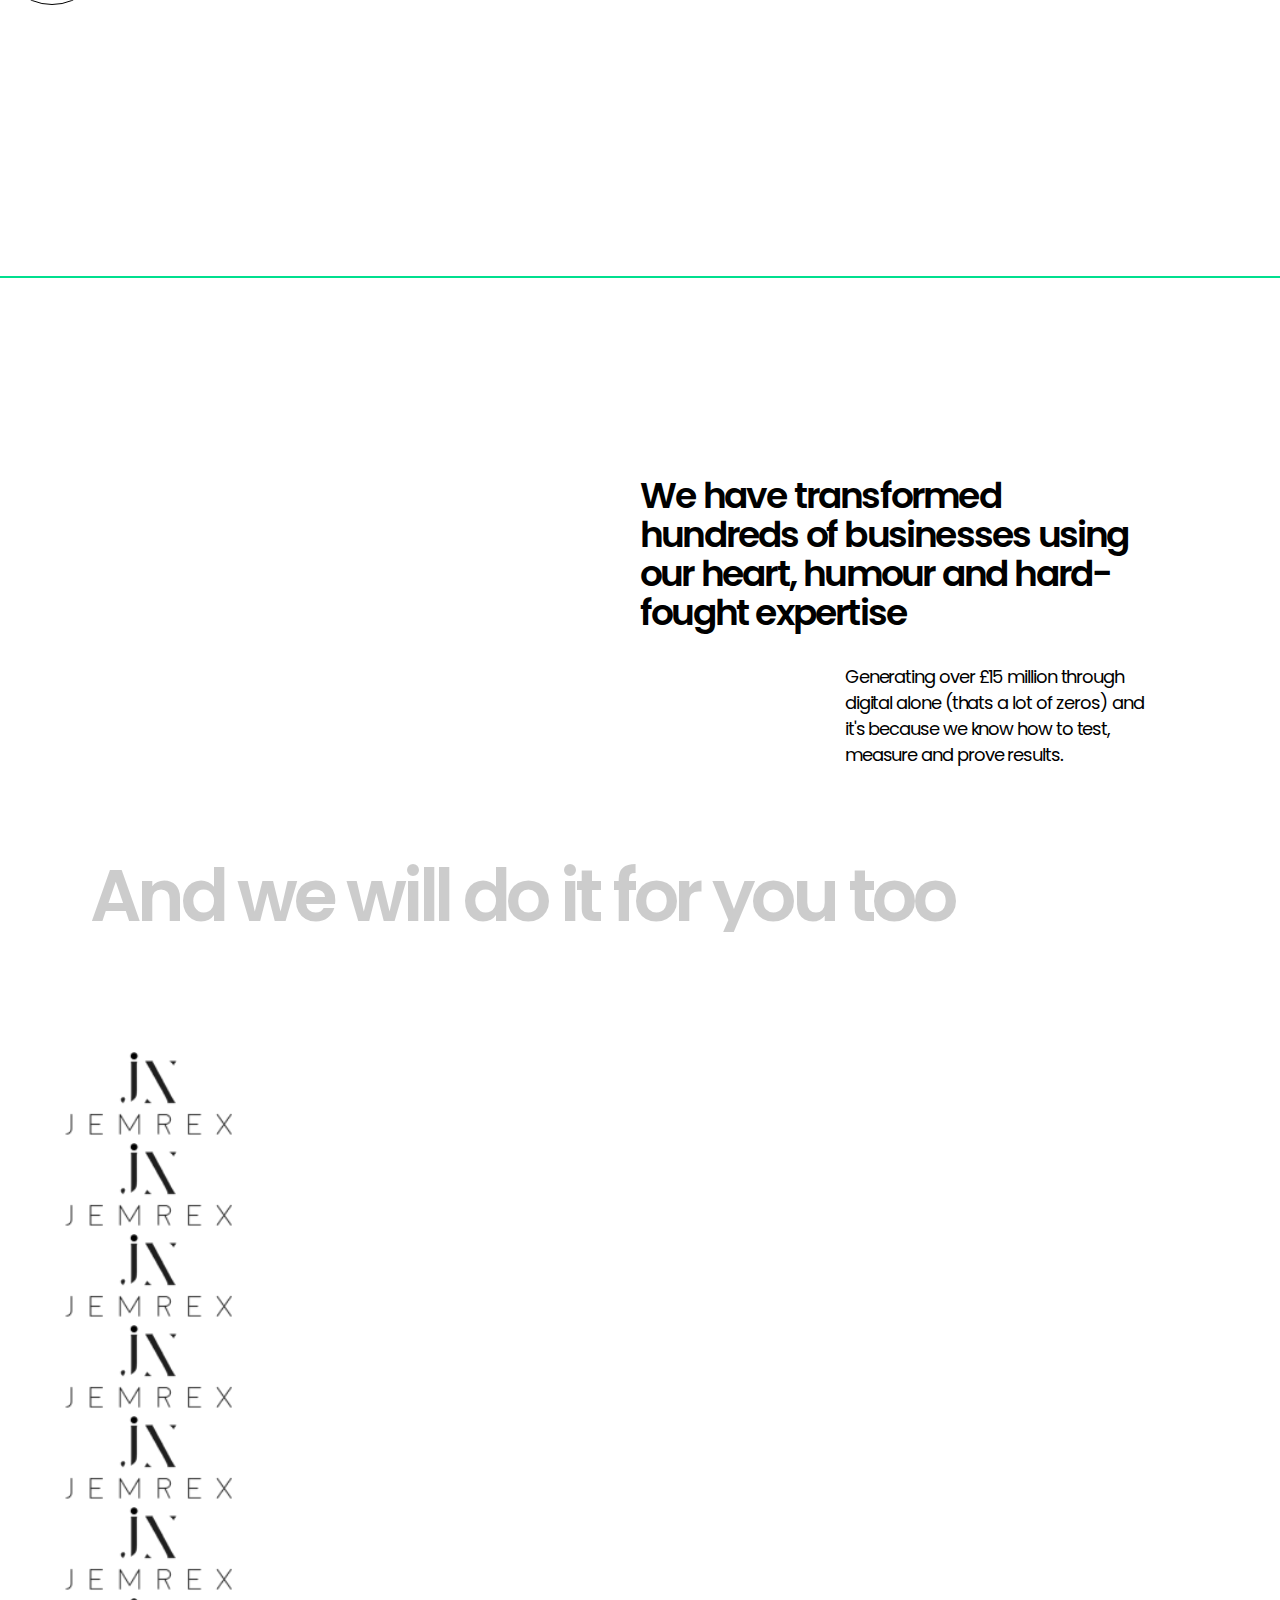
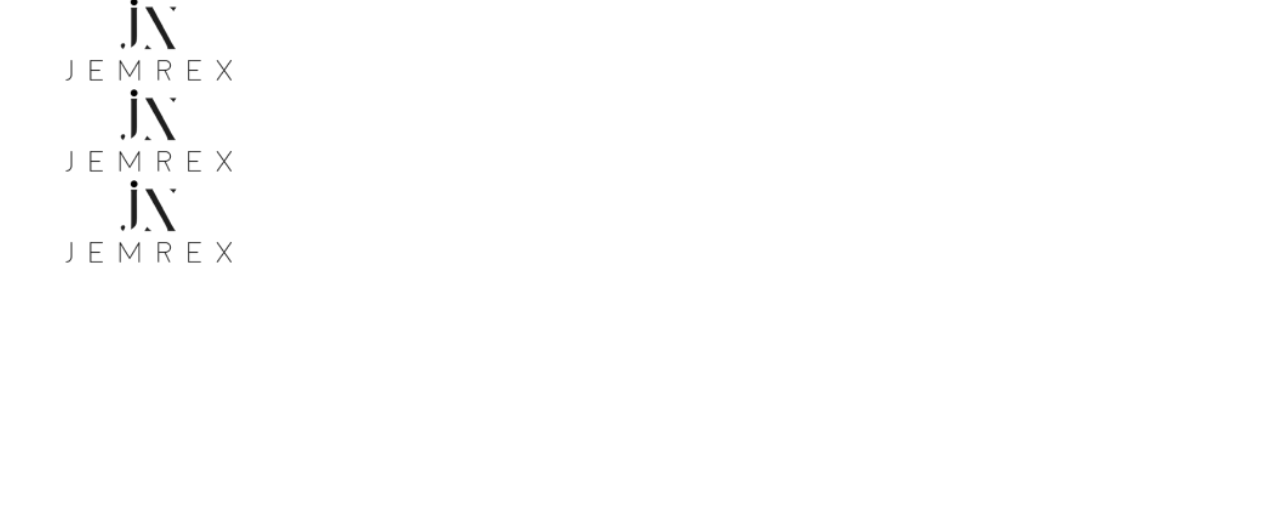
==== commit a2b73d09: "a" ====
--- a/our-work.html
+++ b/our-work.html
@@ -24,6 +24,144 @@
 </head>
 
 <body>
+    <header>
+        <div class="header">
+            <div class="header__logo"><a href="#"></a><svg id="Layer_1" data-name="Layer 1"
+                    xmlns="http://www.w3.org/2000/svg" viewBox="0 0 741.01 201.01">
+                    <defs>
+                        <style>
+                            .cls-1 {
+                                fill: #fff;
+                                transition: .3s ease-in-out;
+                            }
+
+                            .cls-2 {
+                                fill: #00df8e;
+                            }
+
+                            .cls-3 {
+                                fill: #420b5e;
+                            }
+
+                            .cls-4 {
+                                fill: #f10000;
+                            }
+                        </style>
+                    </defs>
+                    <title>Logo_white</title>
+                    <path class="cls-1"
+                        d="M1414.89,929.25v-50h19.73c9.14,0,17.13,3.6,22.1,11.38a24.49,24.49,0,0,1,3.75,13.68c0,10.44-5.55,18.5-13.25,22.17a28.29,28.29,0,0,1-12.6,2.81Zm10.72-9.79h7.85a17,17,0,0,0,11.31-3.74c3-2.45,4.54-6.27,4.54-11.53s-1.52-9-4.54-11.52a17.4,17.4,0,0,0-11.31-3.67h-7.85Z"
+                        transform="translate(-1069.63 -799.25)" />
+                    <path class="cls-1" d="M1472.75,929.25v-50h10.73v50Z" transform="translate(-1069.63 -799.25)" />
+                    <path class="cls-1"
+                        d="M1501.81,925.94a13.15,13.15,0,0,1-5.69-11.09,20.89,20.89,0,0,1,1-6.12l10.3,2.38a9.31,9.31,0,0,0-.58,3.31c0,4.32,4.32,7.06,11,7.06,6,0,9.64-2.38,9.64-6.34,0-3-2.23-5-6.76-5.83l-6.63-1.16c-11.59-2-16.7-6.84-16.7-14.9a13.35,13.35,0,0,1,5.25-10.8c3.46-2.81,8.07-4.25,13.83-4.25,13.17,0,20,6,20.81,16.92l-10.59,1.3c-.79-6.27-4.32-9.43-10.58-9.43-4.68,0-8,2.23-8,5.68,0,3.1,2.6,5.12,7.85,6.05l6.63,1.15c10.94,2,15.55,6.56,15.55,14.26a14.13,14.13,0,0,1-5.62,11.67c-3.81,3-8.78,4.46-14.9,4.46Q1507.53,930.26,1501.81,925.94Z"
+                        transform="translate(-1069.63 -799.25)" />
+                    <path class="cls-1"
+                        d="M1554.66,923c-4.61-4.83-6.92-11-6.92-18.72s2.38-13.76,7.13-18.73,10.73-7.34,18-7.34c12.17,0,20.24,7.13,23.05,19.8l-10.59,2.74c-2-8.5-6.33-12.75-12.89-12.75a12,12,0,0,0-9.65,4.54c-2.52,3-3.81,6.91-3.81,11.74s1.29,8.71,3.81,11.66a12.26,12.26,0,0,0,9.87,4.54c6.48,0,10.66-3.46,12.53-10.3l11.09,1.8c-3.17,12.17-11.09,18.29-23.84,18.29C1565.17,930.26,1559.27,927.81,1554.66,923Z"
+                        transform="translate(-1069.63 -799.25)" />
+                    <path class="cls-1"
+                        d="M1631,930.26c-7.42,0-13.61-2.45-18.43-7.34s-7.27-11.09-7.27-18.65,2.44-13.76,7.27-18.73,11-7.34,18.43-7.34,13.61,2.45,18.44,7.34,7.27,11.17,7.27,18.73-2.45,13.75-7.27,18.65S1638.44,930.26,1631,930.26ZM1641.46,916c2.67-3,4-6.91,4-11.73s-1.37-8.79-4-11.81a14.34,14.34,0,0,0-20.81,0c-2.66,3-4,7-4,11.81s1.37,8.78,4,11.73a14.34,14.34,0,0,0,20.81,0Z"
+                        transform="translate(-1069.63 -799.25)" />
+                    <path class="cls-1" d="M1678.92,929.25l-17.06-50h11.23l13,39.17,12.6-39.17H1710l-17.07,50Z"
+                        transform="translate(-1069.63 -799.25)" />
+                    <path class="cls-1" d="M1719.34,929.25v-50h36v9.29h-25.27v10.87h20.66v9.29h-20.66V920h25.63v9.29Z"
+                        transform="translate(-1069.63 -799.25)" />
+                    <path class="cls-1"
+                        d="M1810.64,919.17v9.94a9.66,9.66,0,0,1-3.1.43,19.08,19.08,0,0,1-11.45-3.31c-3.09-2.16-6-6.27-8.71-12.31l-1.51-3.1h-6.77v18.43h-10.73v-50h22.47c5.4,0,9.79,1.44,13.1,4.25s5,6.69,5,11.66c0,7.56-4.32,12.67-11.81,14.19,4.11,7.85,7.49,10.08,11.74,10.08A6.23,6.23,0,0,0,1810.64,919.17ZM1779.1,888.5v13.1h10.59c5.32,0,8-2.16,8-6.55s-2.74-6.55-8.14-6.55Z"
+                        transform="translate(-1069.63 -799.25)" />
+                    <path class="cls-1"
+                        d="M1414.89,999.25v-50h19.73c9.14,0,17.13,3.6,22.1,11.38a24.49,24.49,0,0,1,3.75,13.68c0,10.44-5.55,18.5-13.25,22.17a28.29,28.29,0,0,1-12.6,2.81Zm10.72-9.79h7.85a17,17,0,0,0,11.31-3.74c3-2.45,4.54-6.27,4.54-11.53s-1.52-9-4.54-11.52a17.4,17.4,0,0,0-11.31-3.67h-7.85Z"
+                        transform="translate(-1069.63 -799.25)" />
+                    <path class="cls-1" d="M1472.8,999.25v-50h36v9.29h-25.28v10.87h20.67v9.29h-20.67V990h25.64v9.29Z"
+                        transform="translate(-1069.63 -799.25)" />
+                    <path class="cls-1"
+                        d="M1524.61,995.94a13.15,13.15,0,0,1-5.69-11.09,20.89,20.89,0,0,1,1-6.12l10.29,2.38a9.32,9.32,0,0,0-.57,3.31c0,4.32,4.32,7.06,10.94,7.06,6,0,9.65-2.38,9.65-6.34,0-3-2.23-5-6.77-5.83l-6.62-1.16c-11.6-2-16.71-6.84-16.71-14.9a13.36,13.36,0,0,1,5.26-10.8c3.45-2.81,8.06-4.25,13.82-4.25,13.18,0,20,6,20.81,16.92l-10.58,1.3c-.79-6.27-4.32-9.43-10.59-9.43-4.68,0-8,2.23-8,5.68,0,3.1,2.59,5.12,7.85,6.05l6.62,1.15c11,2,15.56,6.56,15.56,14.26a14.16,14.16,0,0,1-5.62,11.67c-3.82,3-8.78,4.46-14.9,4.46Q1530.33,1000.26,1524.61,995.94Z"
+                        transform="translate(-1069.63 -799.25)" />
+                    <path class="cls-1" d="M1573.59,999.25v-50h10.73v50Z" transform="translate(-1069.63 -799.25)" />
+                    <path class="cls-1"
+                        d="M1603.43,993c-4.54-4.83-6.84-11-6.84-18.72s2.45-13.76,7.27-18.73,11-7.34,18.36-7.34c12.1,0,20.38,6,22.76,16.42l-10.88,2.81c-1.51-6.34-6-9.65-12.24-9.65a12.64,12.64,0,0,0-10.08,4.61c-2.66,3.09-4,7.05-4,11.88,0,5.11,1.44,9.14,4.25,12.09a14.06,14.06,0,0,0,10.66,4.47c7.41,0,13-4.18,13.89-10.8h-14.25v-8.5H1647v27.72h-9.72V991.4c-3.09,5.91-8.57,8.86-16.49,8.86A22.79,22.79,0,0,1,1603.43,993Z"
+                        transform="translate(-1069.63 -799.25)" />
+                    <path class="cls-1"
+                        d="M1661.38,999.25v-50h10.72l22.54,33.63V949.21H1705v50h-10.8l-22.47-33.55v33.55Z"
+                        transform="translate(-1069.63 -799.25)" />
+                    <path class="cls-2" d="M1283.1,799.25l-90,200h-40l2.69-6A60,60,0,0,0,1187.4,923l55.7-123.77Z"
+                        transform="translate(-1069.63 -799.25)" />
+                    <path class="cls-3"
+                        d="M1189.63,939.25a60,60,0,0,1-33.84,54L1187.4,923A59.56,59.56,0,0,1,1189.63,939.25Z"
+                        transform="translate(-1069.63 -799.25)" />
+                    <path class="cls-4" d="M1187.4,923l-31.61,70.24A60,60,0,1,1,1187.4,923Z"
+                        transform="translate(-1069.63 -799.25)" />
+                    <path class="cls-1" d="M1283.1,839.25a80,80,0,0,1,0,160Z" transform="translate(-1069.63 -799.25)" />
+                </svg></div>
+            <div class="header__button">
+                <div class="header__button_open">
+                    <div class="header__button_1"></div>
+                    <div class="header__button_2"></div>
+                    <div class="header__button_3"></div>
+                    <div class="header__button_4"></div>
+                    <div class="header__button_5"></div>
+                    <div class="header__button_6"></div>
+                    <div class="header__button_7"></div>
+                    <div class="header__button_8"></div>
+                </div>
+                <div class="close">
+                    <div class="close_wrap">
+                    </div>
+                </div>
+            </div>
+        </div>
+        <div class="nav">
+            <nav class="nav__list">
+                <ul>
+                    <li class="nav__item">
+                        <div class="nav__content">
+                            <a href="#"></a>
+                            <div class="nav__hover">
+                                <div>About us</div>
+                                <div class="green">About us</div>
+                            </div>
+                        </div>
+                    </li>
+                    <li class="nav__item">
+                        <div class="nav__content">
+                            <a href="#"></a>
+                            <div class="nav__hover">
+                                <div>Services</div>
+                                <div class="green">Services</div>
+                            </div>
+                        </div>
+                    </li>
+                    <li class="nav__item">
+                        <div class="nav__content">
+                            <a href="#"></a>
+                            <div class="nav__hover">
+                                <div>Process</div>
+                                <div class="green">Process</div>
+                            </div>
+                        </div>
+                    </li>
+                    <li class="nav__item">
+                        <div class="nav__content">
+                            <a href="our-work.html"></a>
+                            <div class="nav__hover">
+                                <div>Our work</div>
+                                <div class="green">Our work</div>
+                            </div>
+                        </div>
+                    </li>
+                    <li class="nav__item">
+                        <div class="nav__content">
+                            <a href="contact.html"></a>
+                            <div class="nav__hover">
+                                <div>Contact</div>
+                                <div class="green">Contact</div>
+                            </div>
+                        </div>
+                    </li>
+                </ul>
+            </nav>
+        </div>
+    </header>
     <main>
         <div class="padding">
             <h1 class="title">Show you.</h1>
@@ -31,7 +169,7 @@
             <div class="types">
                 <h3 class="types__title">A glimpse into our design love</h3>
                 <div class="types__ul">
-                    <h4 class="types__item"><a href="#">web</a></h4>
+                    <h4 class="types__item active"><a href="#">web</a></h4>
                     <h4 class="types__item"><a href="#">branding</a></h4>
                     <h4 class="types__item"><a href="#">copywriting</a></h4>
                     <h4 class="types__item"><a href="#">animation</a></h4>
--- a/assets/css/style.css
+++ b/assets/css/style.css
@@ -140,22 +140,17 @@
   border-spacing: 0;
 }
 
-.header {
+.header__logo {
   position: fixed;
-  display: -webkit-box;
-  display: -ms-flexbox;
-  display: flex;
-  -webkit-box-pack: justify;
-      -ms-flex-pack: justify;
-          justify-content: space-between;
-  width: 100%;
+  top: 0;
+  left: 0;
   z-index: 90;
-}
-
-.header__logo {
   width: 141px;
   height: auto;
   margin: 33px;
+}
+
+.header__logo div {
   position: relative;
 }
 
@@ -169,7 +164,9 @@
 
 .header__button {
   cursor: pointer;
-  position: relative;
+  position: fixed;
+  right: 0;
+  top: 0;
   width: 36px;
   height: 36px;
   margin: 33px;
@@ -387,6 +384,7 @@
   right: 0;
   top: 0;
   height: 100vh;
+  border-left: 2px solid #000000;
   width: 0;
   background-color: #ffffff;
   z-index: 89;
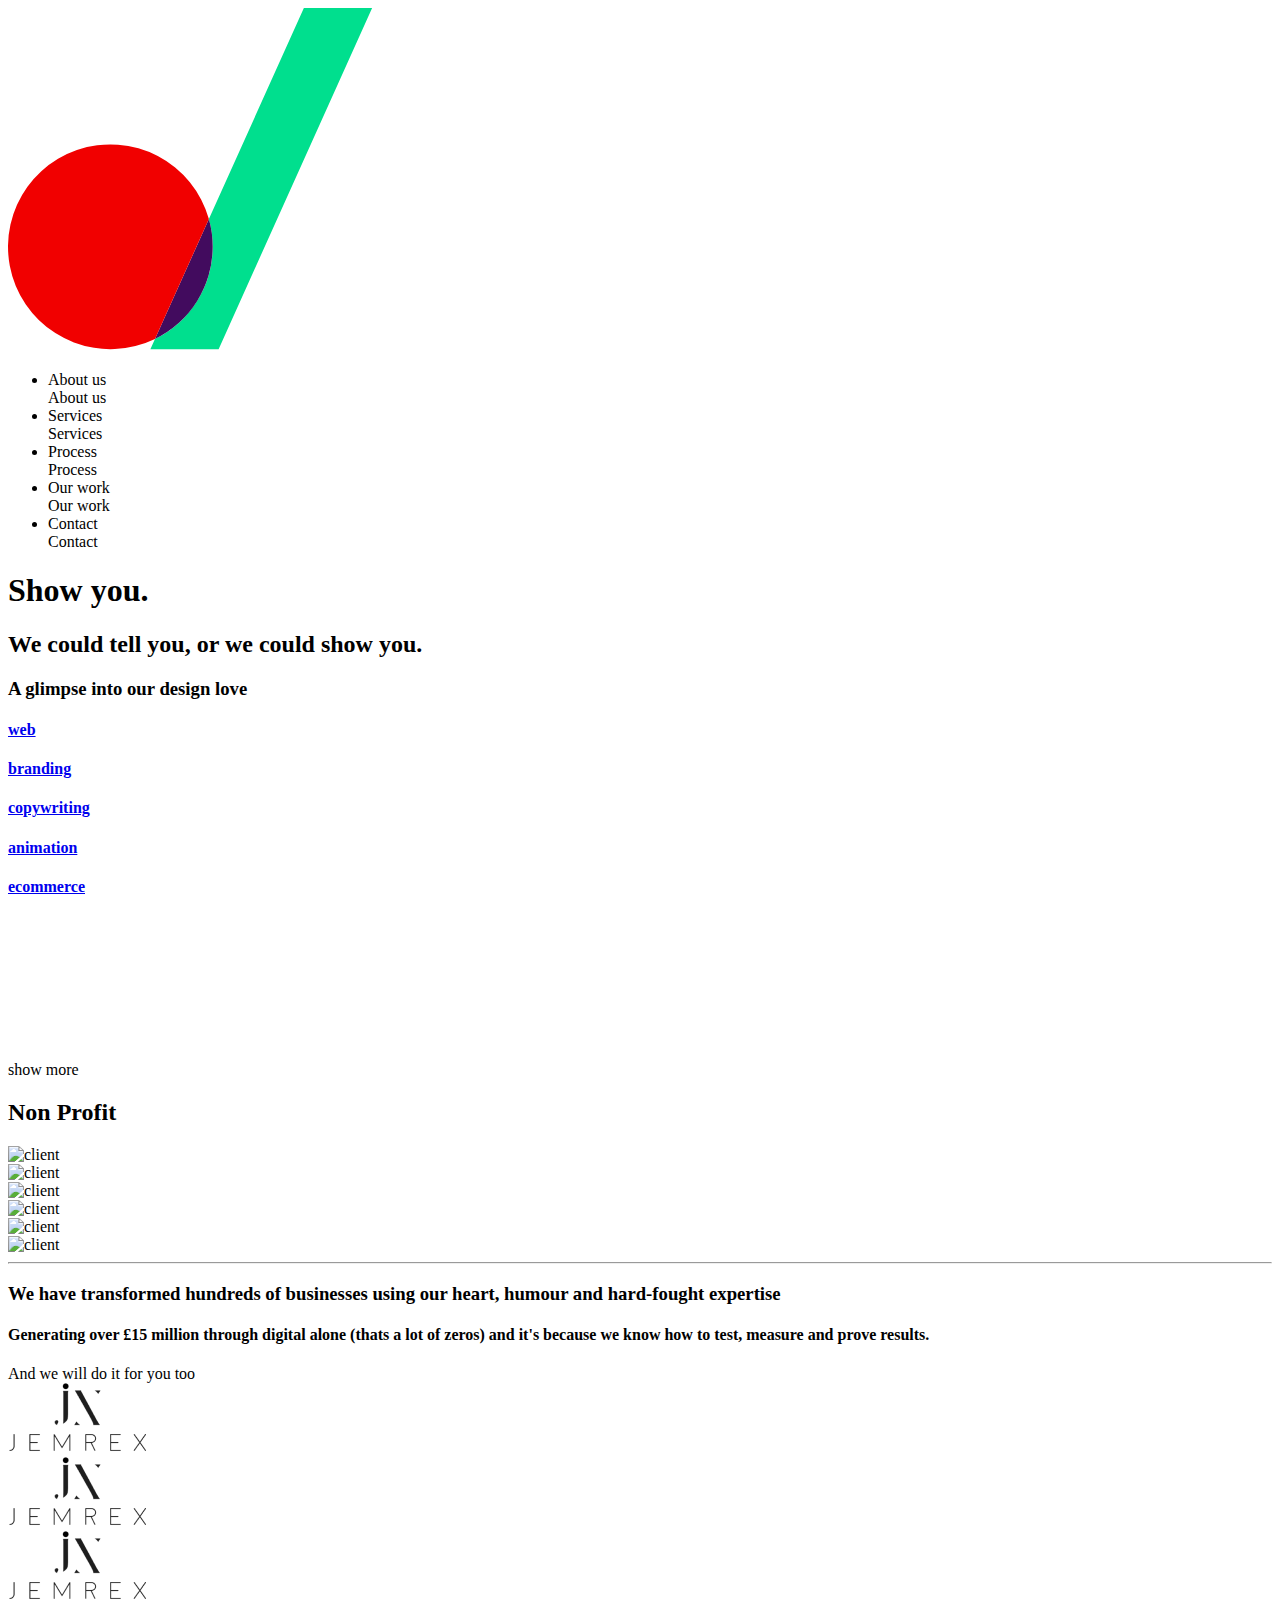
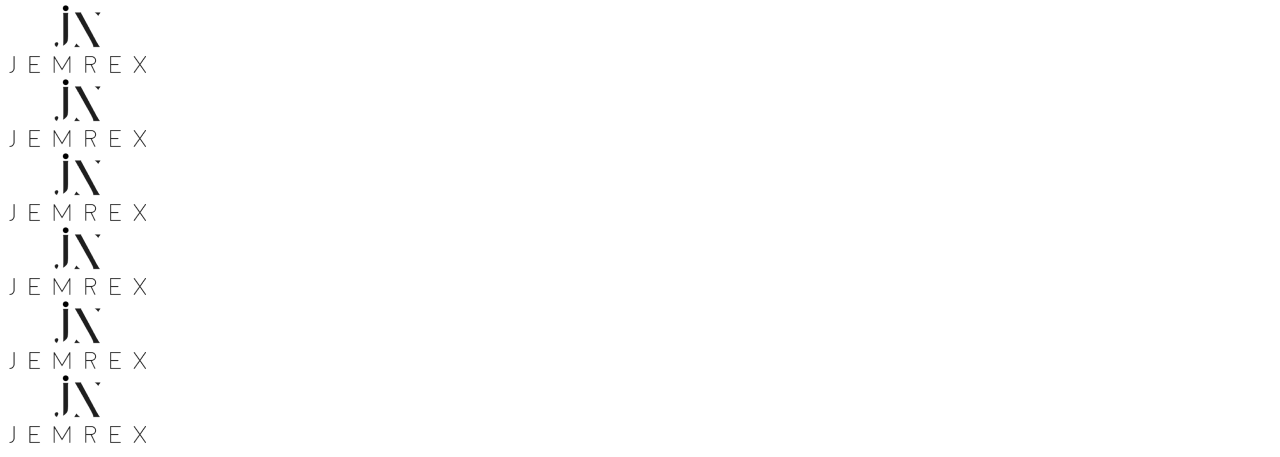
==== commit 0120df28: "ф" ====
--- a/our-work.html
+++ b/our-work.html
@@ -14,16 +14,16 @@
 
 
     <link rel="stylesheet" href="assets/fonts/Poppins/fonts.css">
-    <link rel="stylesheet" href="assets/css/style.css">
-    <link rel="stylesheet" href="assets/css/home/style.css">
-    <link rel="stylesheet" href="assets/css/work/style.css">
+    <link rel="stylesheet" href="assets/css/style.min.css">
+    <link rel="stylesheet" href="assets/css/home/style.min.css">
+    <link rel="stylesheet" href="assets/css/work/style.min.css">
 
 
     <!-- JQUERY -->
 
 </head>
 
-<body>
+<body class="blog">
     <header>
         <div class="header">
             <div class="header__logo"><a href="#"></a><svg id="Layer_1" data-name="Layer 1"
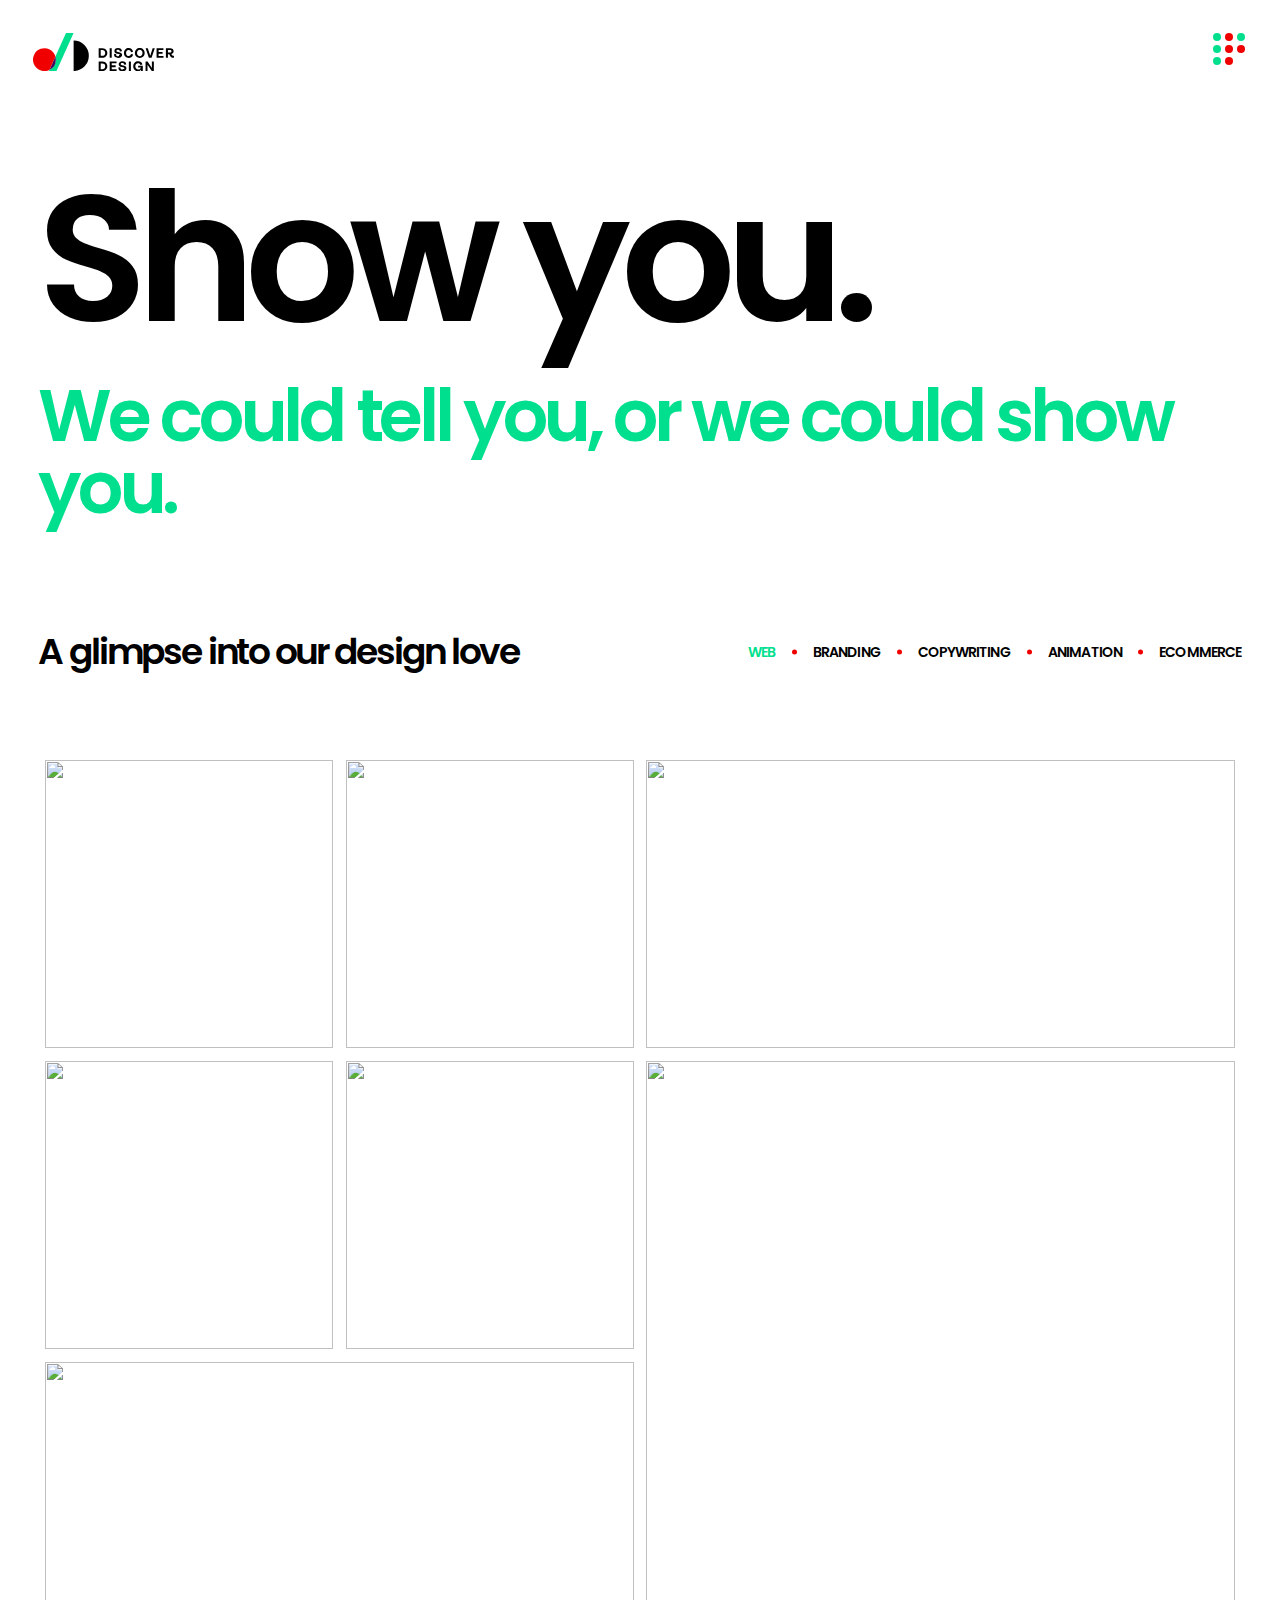
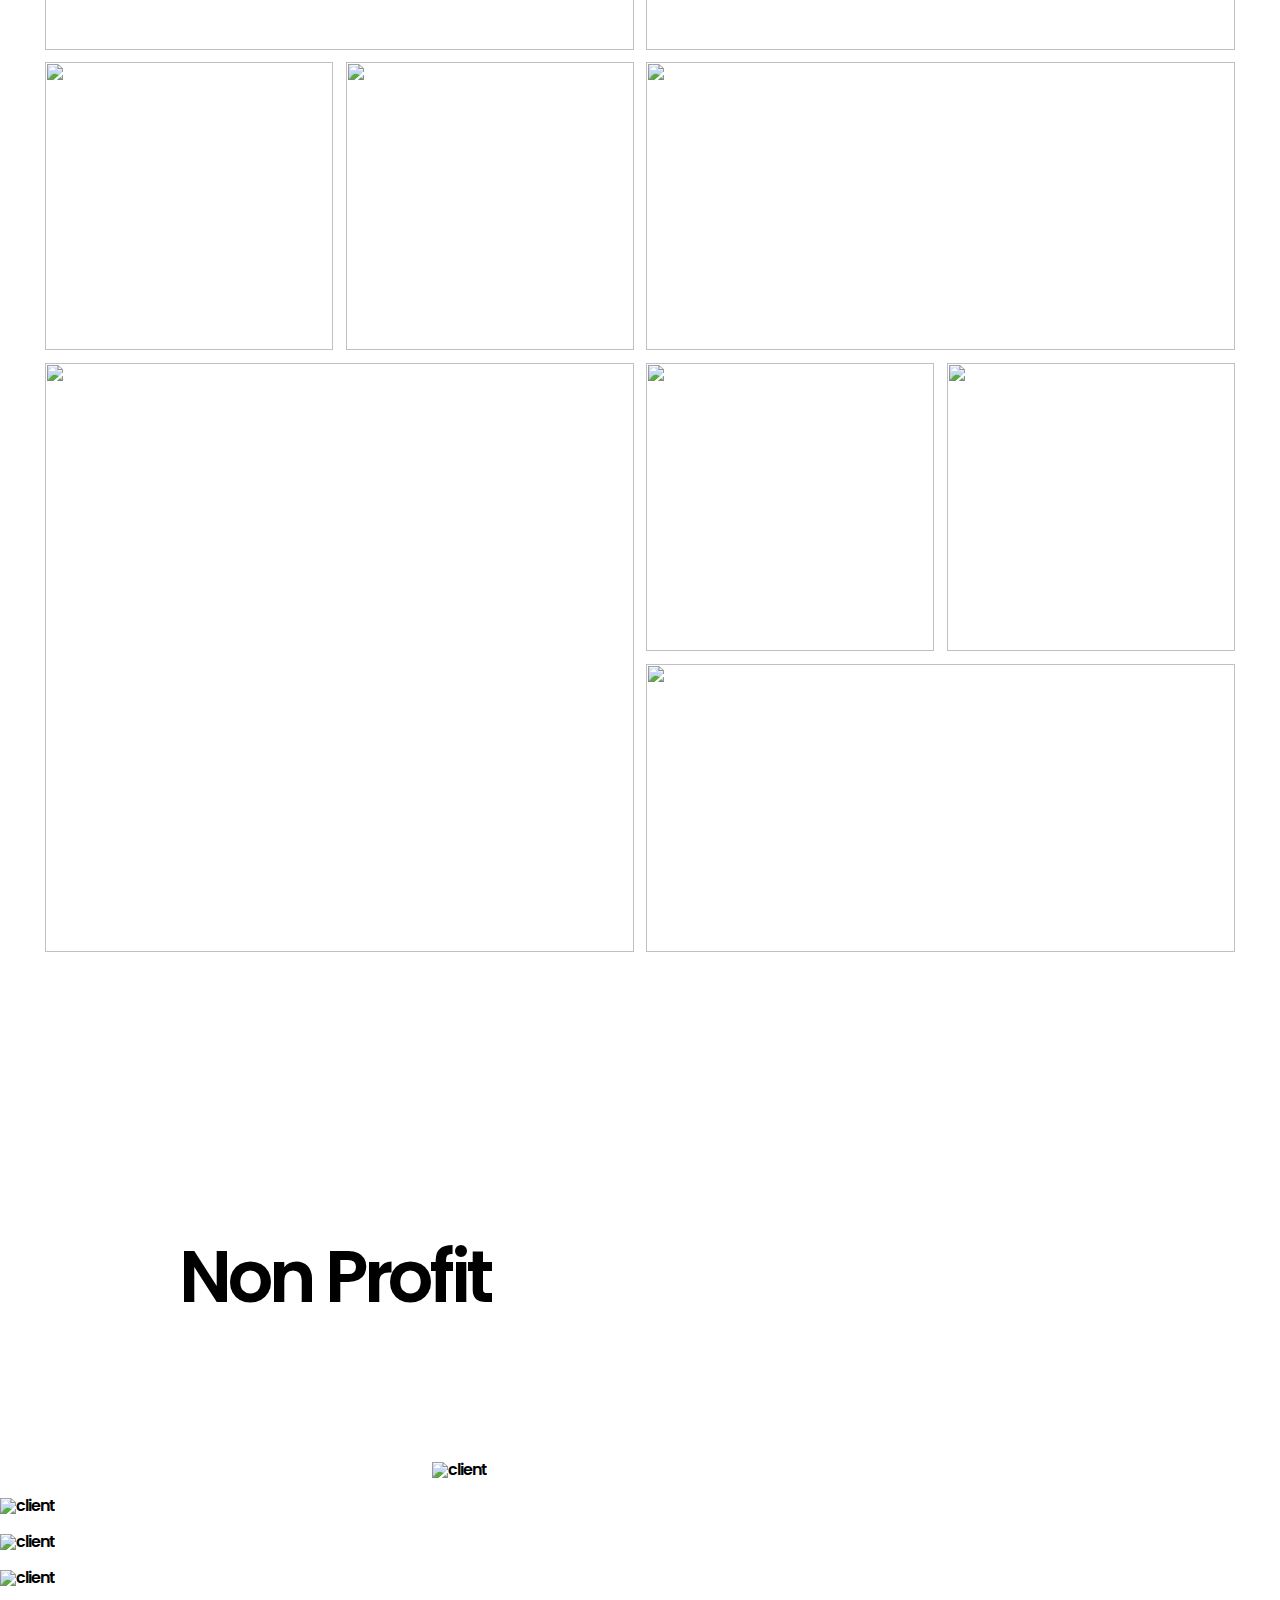
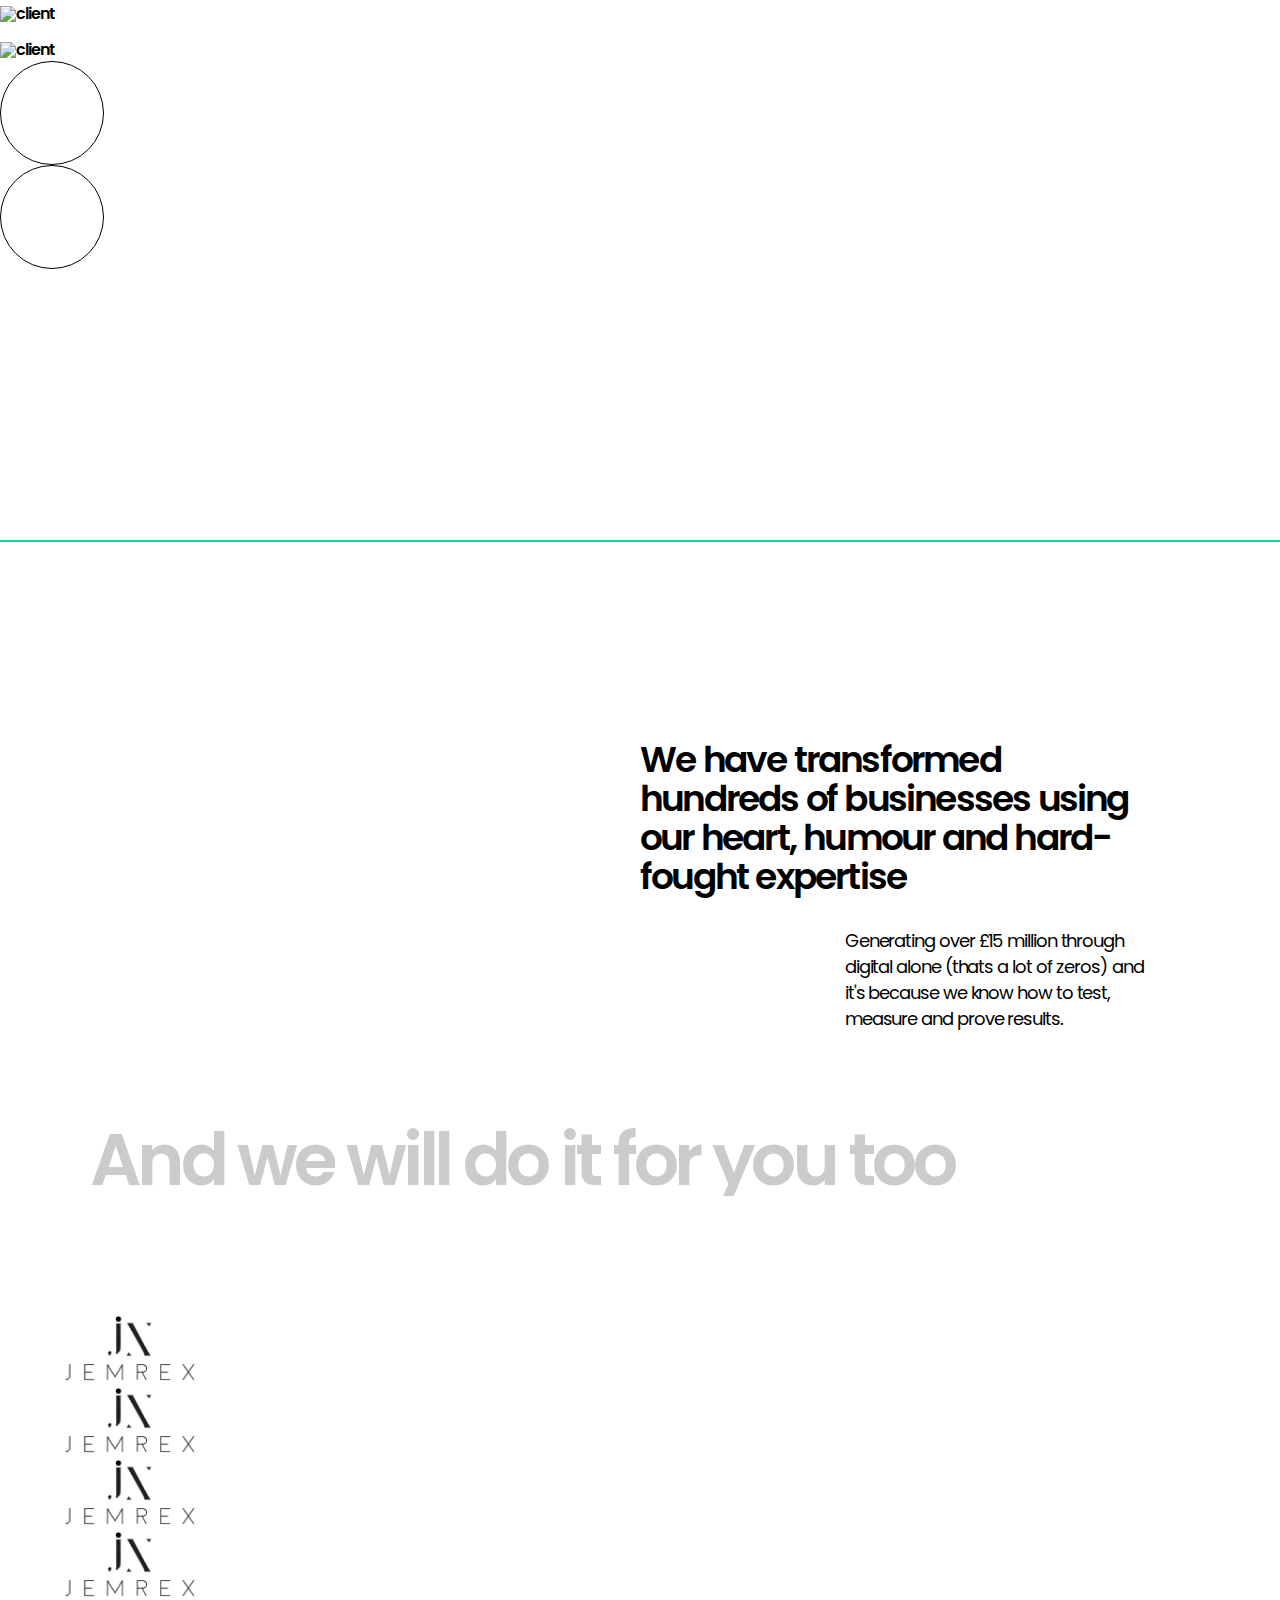
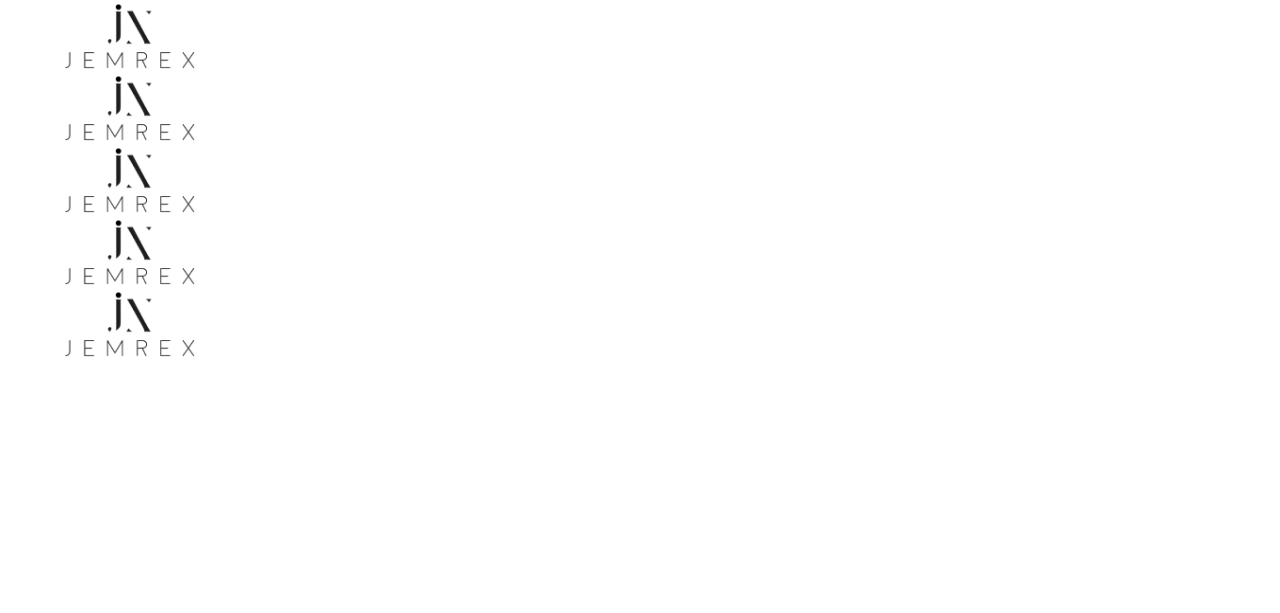
==== commit 685b0c93: "a" ====
--- a/our-work.html
+++ b/our-work.html
@@ -177,48 +177,26 @@
                 </div>
             </div>
             <div class="grid">
-                <a href="#" class="img_1"><img src="assets/image/portfol/11.png" alt="" class="img "></a>
-                <a href="#" class="img_2"><img src="assets/image/portfol/11.png" alt="" class="img "></a>
-                <!-- <div> -->
-                    <a href="#" class="img_3"><img src="assets/image/portfol/11.png" alt="" class="img "></a>
-                    <a href="#" class="img_4"><img src="assets/image/portfol/11.png" alt="" class="img "></a>
+                <a href="#" class="img_1 img"><img src="assets/image/portfol/11.png" alt=""></a>
+                <a href="#" class="img_2 img"><img src="assets/image/portfol/11.png" alt=""></a>
+                <a href="#" class="img_3 img"><img src="assets/image/portfol/11.png" alt=""></a>
+                <!-- <div class="div_1"> -->
+                    <a href="#" class="img_4 img"><img src="assets/image/portfol/11.png" alt=""></a>
+                    <a href="#" class="img_5 img"><img src="assets/image/portfol/11.png" alt=""></a>
+                    <a href="#" class="img_6 img"><img src="assets/image/portfol/11.png" alt=""></a>
                 <!-- </div> -->
-                <a href="#" class="img_5"><img src="assets/image/portfol/11.png" alt="" class="img "></a>
-                <a href="#" class="img_6"><img src="assets/image/portfol/11.png" alt="" class="img "></a>
-                <a href="#" class="img_7"><img src="assets/image/portfol/11.png" alt="" class="img "></a>
-                <a href="#" class="img_8"><img src="assets/image/portfol/11.png" alt="" class="img "></a>
-                <a href="#" class="img_9"><img src="assets/image/portfol/11.png" alt="" class="img "></a>
-                <a href="#" class="img_10"><img src="assets/image/portfol/11.png" alt="" class="img "></a>
-                <a href="#" class="img_11"><img src="assets/image/portfol/11.png" alt="" class="img "></a>
-                <!-- <div class="div_2"> -->
-                    <a href="#" class="img_12"><img src="assets/image/portfol/11.png" alt="" class="img "></a>
-                    <a href="#" class="img_13"><img src="assets/image/portfol/11.png" alt="" class="img "></a>
-                    <a href="#" class="img_14"><img src="assets/image/portfol/11.png" alt="" class="img "></a>
-                <!-- </div> -->
-
-
-
-
-                <a href="#" class="img_1"><img src="assets/image/portfol/11.png" alt="" class="img "></a>
-                <a href="#" class="img_2"><img src="assets/image/portfol/11.png" alt="" class="img "></a>
-                <!-- <div> -->
-                    <a href="#" class="img_3"><img src="assets/image/portfol/11.png" alt="" class="img "></a>
-                    <a href="#" class="img_4"><img src="assets/image/portfol/11.png" alt="" class="img "></a>
-                <!-- </div> -->
-                <a href="#" class="img_5"><img src="assets/image/portfol/11.png" alt="" class="img "></a>
-                <a href="#" class="img_6"><img src="assets/image/portfol/11.png" alt="" class="img "></a>
-                <a href="#" class="img_7"><img src="assets/image/portfol/11.png" alt="" class="img "></a>
-                <a href="#" class="img_8"><img src="assets/image/portfol/11.png" alt="" class="img "></a>
-                <a href="#" class="img_9"><img src="assets/image/portfol/11.png" alt="" class="img "></a>
-                <a href="#" class="img_10"><img src="assets/image/portfol/11.png" alt="" class="img "></a>
-                <a href="#" class="img_11"><img src="assets/image/portfol/11.png" alt="" class="img "></a>
-                <!-- <div class="div_2"> -->
-                    <a href="#" class="img_12"><img src="assets/image/portfol/11.png" alt="" class="img "></a>
-                    <a href="#" class="img_13"><img src="assets/image/portfol/11.png" alt="" class="img "></a>
-                    <a href="#" class="img_14"><img src="assets/image/portfol/11.png" alt="" class="img "></a>
-                <!-- </div> -->
-            </div>
-            <div class="button_mob"><div>show more</div></div>
+                <a href="#" class="img_7 img"><img src="assets/image/portfol/11.png" alt=""></a>
+                <a href="#" class="img_8 img"><img src="assets/image/portfol/11.png" alt=""></a>
+                <a href="#" class="img_9 img"><img src="assets/image/portfol/11.png" alt=""></a>
+                <a href="#" class="img_10 img"><img src="assets/image/portfol/11.png" alt=""></a>
+                <a href="#" class="img_11 img"><img src="assets/image/portfol/11.png" alt=""></a>
+                <a href="#" class="img_12 img"><img src="assets/image/portfol/11.png" alt=""></a>
+                <a href="#" class="img_13 img"><img src="assets/image/portfol/11.png" alt=""></a>
+                <a href="#" class="img_14 img"><img src="assets/image/portfol/11.png" alt=""></a>
+            </div>
+            <div class="button_mob">
+                <div>show more</div>
+            </div>
         </div>
         <section class="profit">
             <h2 class="profit__title">Non Profit</h2>
@@ -249,7 +227,7 @@
                 <div class="swiper-button-next"></div>
             </div>
         </section>
-        <hr class="hor-line"/>
+        <hr class="hor-line" />
         <section class="clients">
             <h3 class="clients__title">We have transformed hundreds of businesses using our heart, humour and
                 hard-fought expertise</h3>
--- a/assets/css/style.min.css
+++ b/assets/css/style.min.css
@@ -0,0 +1 @@
+html,body,div,span,applet,object,iframe,h1,h2,h3,h4,h5,h6,p,blockquote,pre,a,abbr,acronym,address,big,cite,code,del,dfn,em,img,ins,kbd,q,s,samp,small,strike,strong,sub,sup,tt,var,b,u,i,center,dl,dt,dd,ol,ul,li,fieldset,form,label,legend,table,caption,tbody,tfoot,thead,tr,th,td,article,aside,canvas,details,embed,figure,figcaption,footer,header,hgroup,menu,nav,output,ruby,section,summary,time,mark,audio,video{margin:0;padding:0;border:0;font-size:100%;font:inherit;vertical-align:baseline;color:inherit;text-decoration:none}a:hover{text-decoration:none;color:inherit}a:visited{color:inherit;text-decoration:none}article,aside,details,figcaption,figure,footer,header,hgroup,menu,nav,section{display:block}body{line-height:1}ol,ul{list-style:none}blockquote:before,blockquote:after,q:before,q:after{content:'';content:none}blockquote,q{quotes:none}table{border-collapse:collapse;border-spacing:0}.header__logo{position:fixed;top:0;left:0;z-index:90;width:141px;height:auto;margin:33px}.header__logo div{position:relative}.header__logo a{position:absolute;width:100%;height:100%;top:0;left:0}.header__button{cursor:pointer;position:fixed;right:0;top:0;z-index:90;width:36px;height:36px;margin:33px}.header__button_open{display:flex;justify-content:flex-start;flex-wrap:wrap;transition:0.3s ease-in-out;width:100%;height:100%}.header__button_open *{width:8px;height:8px;border-radius:50%;background-color:#f10000;margin:0 2px;position:relative;transition:0.3s ease-in-out}.header__button_open:hover .header__button_1{transform:translate(12px, 12px)}.header__button_open:hover .header__button_2{transform:translate(0, 12px)}.header__button_open:hover .header__button_3{transform:translate(-12px, 12px)}.header__button_open:hover .header__button_4{transform:translate(12px, 0)}.header__button_open:hover .header__button_5::before{width:26px;height:26px;transition-delay:0.3s}.header__button_open:hover .header__button_5::after{width:32px;height:32px;transition-delay:0.3s}.header__button_open:hover .header__button_6{transform:translate(-12px, 0)}.header__button_open:hover .header__button_7{transform:translate(12px, -12px)}.header__button_open:hover .header__button_8{transform:translate(0, -12px)}.header__button_1,.header__button_3,.header__button_4,.header__button_7{background-color:#00df8e}.header__button_5{z-index:2}.header__button_5::before{content:"";position:absolute;border-radius:50%;width:0;height:0;top:50%;left:50%;transform:translate(-50%, -50%);background-color:#f10000;transition:0.5s ease-in-out}.header__button_5::after{content:"";position:absolute;border-radius:50%;width:0;height:0;top:50%;left:50%;transform:translate(-50%, -50%);border:1px solid #f10000;transition:0.5s ease-in-out}.header .cls-1{fill:#fff;transition:1s ease-in-out}.close{width:32px;height:32px;position:absolute;top:0;right:0;z-index:92;background-color:#000;border-radius:50%;margin-right:0;justify-content:center;align-items:center;display:none;animation:fadeIn linear 0.3s}.close:hover .close_wrap{transform:rotate(90deg)}.close:hover .close_wrap::before,.close:hover .close_wrap::after{background-color:#00df8e}.close_wrap{width:20px;height:2px;margin:auto;background-color:unset;position:relative;transition:0.3s ease-in-out}.close_wrap::after{content:"";position:absolute;top:0;left:0;height:2px;width:20px;border-radius:10px;background-color:#f10000;transform:rotate(45deg);transition:0.3s ease-in-out}.close_wrap::before{content:"";position:absolute;top:0;left:0;height:2px;width:20px;border-radius:10px;background-color:#f10000;transform:rotate(-45deg);transition:0.3s ease-in-out}@keyframes fadeIn{0%{opacity:0}100%{opacity:1}}.nav{position:fixed;right:0;top:0;height:100vh;transform:translateX(2px);border-left:2px solid #000;width:0;background-color:#fff;z-index:89;overflow:hidden;transition:1s ease-in-out;display:flex;align-items:center;justify-content:flex-end}.nav ul{list-style:none}.nav__list{margin-right:20%;transition:0s linear 0.25s;overflow:hidden}.nav__item{font-size:72px;letter-spacing:-0.06em;padding:14px 105px;position:relative}.nav__item a{position:absolute;top:0;left:0;width:100%;height:100%;z-index:2}.nav__item:hover .nav__hover div:first-child{transform:translateY(-100%) !important}.nav__item:hover .nav__hover div:last-child{transform:translateY(-100%) !important}.nav__hover{overflow:hidden;height:72px;transition:0.5s ease-in-out;transform:translateY(110%)}.nav__hover div{transition:0.5s ease-in-out}.nav__content{overflow:hidden}header.is-active .header__button_open{opacity:0}header.is-active .cls-1{fill:#000}header.is-active .close{display:flex}header.is-active .nav{width:100vw;transform:translateX(0px)}.nav__list.is-active .nav__hover{transform:translateY(0)}.nav__list.is-active .nav__item:nth-child(1) .nav__hover{transition-delay:0s}.nav__list.is-active .nav__item:nth-child(2) .nav__hover{transition-delay:0.05s}.nav__list.is-active .nav__item:nth-child(3) .nav__hover{transition-delay:0.1s}.nav__list.is-active .nav__item:nth-child(4) .nav__hover{transition-delay:0.15s}.nav__list.is-active .nav__item:nth-child(5) .nav__hover{transition-delay:0.2s}@media screen and (max-width: 700px){.nav{justify-content:center}.nav__list{margin-right:0}.nav__item{padding:3vh 0}.nav__item:first-child{padding-top:0}.nav__item:last-child{padding-bottom:0}}.blog .header__logo .cls-1{fill:#000}footer{font-size:12px;font-weight:400;background-color:#fff;letter-spacing:-0.06em}footer hr{color:#f10000;background-color:#f10000;border:0px none;height:1px;font-size:0}.footer_top{position:relative}.footer_top img{position:absolute;left:50%;top:50%;transform:translate(-50%, -50%);max-width:184px;width:100%;height:auto}.footer__links{min-width:173px;width:20%;margin:65px 27px 48px auto;line-height:16px}.footer__item{margin-bottom:16px}.footer__item:last-child{margin-bottom:0;color:#f10000;font-weight:600;position:relative;text-transform:uppercase;transition:0.3s ease-in-out}.footer__item:last-child a{position:relative;z-index:2;display:block;padding-bottom:8px}.footer__item:last-child::before{content:"";position:absolute;bottom:0;left:0;width:100%;height:2px;background-color:#f10000;z-index:0;transition:0.3s ease-in-out}.footer__item:last-child:hover{color:#fff}.footer__item:last-child:hover::before{height:100%}.footer_bottom{padding:26px;position:relative}.footer__socials{position:absolute;top:23px;width:20%;right:27px;display:flex;justify-content:flex-start;align-items:center}.footer__socials div{margin-right:43px;transition:0.3s ease-in-out}.footer__socials div:last-child{margin-right:0}.footer__socials div:hover{opacity:0.5}.footer__socials div svg{width:100%;height:100%;object-fit:contain}.footer__copyright{font-weight:600;font-size:14px;letter-spacing:-0.06em}@media screen and (max-width: 800px){footer{font-size:14px}.footer_top{display:flex;justify-content:center;align-items:center;flex-direction:column;padding-top:34px;padding-bottom:10px}.footer_top img{position:relative;top:0;left:0;transform:none}.footer__links{width:85%;max-width:unset;text-align:center;margin:32px auto 0;font-size:18px;line-height:26px}.footer__item{margin-bottom:6px}.footer__item:last-child{margin-top:24px;color:#fff;font-size:14px}.footer__item:last-child a{display:block;padding:10px 0;background-color:#f10000}.footer__item:last-child::before{display:none}.footer_bottom{padding:35px 0;display:flex;justify-content:center;align-items:center;flex-direction:column-reverse}.footer__copyright{max-width:unset;margin:auto;text-align:center;line-height:20px;text-transform:uppercase}.footer__socials{position:relative;margin-bottom:32px;width:100%;justify-content:center;top:0;left:0}.footer__socials div{margin-right:50px;width:36px;height:36px}.footer__socials div img{height:100%;width:100%;object-fit:contain}}@media screen and (max-width: 650px){footer{font-size:12px}.footer__links{width:95%;font-size:12px}.footer__item:last-child{font-size:12px}}body{font-family:"Poppins","Tahoma",sans-serif;font-size:36px;font-weight:600;line-height:1;width:100%;color:#000;letter-spacing:normal;background-color:#fff;margin:0;padding:0}img{font-size:16px}.green{color:#00df8e}
--- a/assets/css/home/style.min.css
+++ b/assets/css/home/style.min.css
@@ -0,0 +1 @@
+.__cross{width:40px;height:40px}.__cross_wrap{position:relative;width:100%;height:100%}.__cross_top,.__cross_left,.__cross_right,.__cross_bottom{background-color:#f10000}.__cross_top{width:6px;height:12px;position:absolute;top:0;left:50%;transform:translateX(-50%)}.__cross_bottom{width:6px;height:12px;position:absolute;bottom:0;left:50%;transform:translateX(-50%)}.__cross_left{width:12px;height:6px;position:absolute;top:50%;left:0;transform:translateY(-50%)}.__cross_right{width:12px;height:6px;position:absolute;top:50%;right:0;transform:translateY(-50%)}.hero{background-color:#000;color:#fff;font-size:180px;height:300vh}.hero_sticky{position:sticky;top:0}.hero_relative{position:relative;height:100vh;width:100%}.hero__item{position:absolute;top:50%;left:62px;transform:translateY(-50%);letter-spacing:-0.06em;opacity:0}.hero__item div{position:relative;overflow:hidden;padding:20px 0;padding-right:10px}.hero__item:first-child div:first-child h2{transform:translateY(0%);visibility:hidden;animation:Herotext 1s ease-in-out;animation-delay:0.1s}.hero__item:first-child div:last-child h2{transform:translateY(0%);visibility:hidden;animation:Herotext 1.3s ease-in-out;animation-delay:0.1s}.hero__subtitle{position:absolute;bottom:46px;left:62px;font-size:36px;overflow:hidden;opacity:0}.hero__image{object-fit:contain;opacity:0;height:60%;width:auto}.hero__image_1,.hero__image_2,.hero__image_3{height:100%;width:auto;position:absolute;z-index:-1;right:10%;bottom:0%;display:flex;align-items:center}.hero__image_1{opacity:1;visibility:hidden;animation:HeroImage 1s ease-in-out;animation-delay:0.1s;right:-10%}.hero__image_1 img{height:100%}.hero__image_wrap{position:absolute;top:0;left:0;height:100%;width:100%;overflow:hidden}.hero i{font-style:italic;font-weight:300}@media screen and (max-width: 800px){.hero{font-size:72px;height:200vh}.hero__item{left:50%;transform:translate(-50%, -50%);width:93%}.hero__item div{padding:0;padding-bottom:8px}.hero__image{height:100%;width:60%}.hero__image_1,.hero__image_2,.hero__image_3{width:100%;height:100%;right:0%;justify-content:flex-end}.hero__image_1 img,.hero__image_2 img,.hero__image_3 img{height:100%;width:100%}.hero__image_1{visibility:visible;animation:none;right:-20%;width:100%}.hero__image_wrap{width:100%}.hero__subtitle{font-size:24px;width:90%;left:5%}}.animate{animation:none !important}@media screen and (max-width: 320px){.hero{font-size:64px}}@keyframes Herotext{0%{transform:translateY(120%)}100%{transform:translateY(0%)}}@keyframes HeroImage{0%{right:0%;bottom:0%;height:30%}}@media screen and (min-width: 650px) and (max-width: 800px){.hero{font-size:120px;line-height:165px}.hero span.green{display:block}.hero__subtitle{font-size:24px;line-height:1em}}.cards{background-color:#000;position:relative;z-index:3}.cards__title{padding-top:10%;font-size:72px;width:40%;margin-right:150px;margin-left:auto;letter-spacing:-0.06em}.cards__wrap{display:flex;justify-content:center;align-items:center;width:95%;margin:108px auto 0;padding-bottom:60px}.cards__wrap-all{position:sticky;bottom:0}.cards_space{height:40vh}.cards__item{border:1px solid #00df8e;position:relative;z-index:3;padding:24px;margin-right:27px;width:442px;height:317px;max-width:30%}.cards__item a{position:absolute;top:0;left:0;width:100%;height:100%;z-index:4}.cards__item:last-child{margin-right:0}.cards__item::before{content:"";position:absolute;bottom:0;right:0;width:100%;height:100%;background-color:#00df8e;z-index:1;transition:1s ease-in-out}.cards__item:hover::before{bottom:24px;right:24px;width:180px;height:180px;border-radius:50%}.cards__item:hover .cards__name,.cards__item:hover .cards__description{color:#00df8e}.cards__name{letter-spacing:-0.05em;position:relative;z-index:3;transition:1s ease-in-out}.cards__description{font-size:18px;font-weight:400;line-height:26px;width:50%;letter-spacing:-0.06em;position:relative;z-index:3;transition:1s ease-in-out;margin-top:24px}.cards__button{width:180px;height:180px;border-radius:50%;border:1px solid #000;display:flex;justify-content:center;align-items:center;position:absolute;right:24px;bottom:24px;z-index:3}.cards__button_text{font-size:14px;line-height:21px;width:60%;text-align:center;letter-spacing:-0.06em;text-transform:uppercase}@media screen and (max-width: 1300px){.cards__wrap{margin-top:64px;width:95%;flex-direction:column}.cards__item{margin-right:0;margin-bottom:27px;width:calc(100% - 24px - 24px);max-width:450px;height:317px}.cards__item:last-child{margin-bottom:0}}@media screen and (max-width: 800px){.cards{padding-bottom:0}.cards__title{padding-top:32px;font-size:36px;width:80%;margin:auto}.cards_space{height:0%;position:absolute;bottom:-10px;left:0;width:100%;background-color:#00df8e;z-index:4}}@media screen and (min-width: 651px) and (max-width: 800px){.cards__title{width:300px;line-height:39px}.cards__description{max-width:214px}.cards__item{padding:24px;padding-left:36px;width:calc(100% - 36px - 24px);max-width:85%}}.fret{color:#00df8e;position:relative;padding-top:60vh}.fret__title{color:#310462;font-size:180px;text-align:center;background-color:#00df8e;width:100%;height:100vh;position:absolute;letter-spacing:-0.06em;bottom:0;left:0;z-index:-1}.fret__title h2{padding-top:235px}.fret__ball{position:relative}.fret__text{position:absolute;width:100%;bottom:50%;z-index:2;transform:translateY(50%)}.fret__description{margin-left:30px;letter-spacing:-0.06em;transform:translateY(-100px);line-height:39px;font-weight:500;opacity:0}.fret__description_wrap{width:30%;min-width:500px;margin-right:22%;margin-left:auto}.fret__link{margin-top:32px;transform:translateY(-100px);opacity:0}.fret__link a{color:#fff;text-transform:uppercase;font-size:14px;letter-spacing:-0.06em;padding-bottom:20px;position:relative;line-height:21px;transition:0.5s ease-in-out}.fret__link a::before{content:"";position:absolute;bottom:0;left:50%;transform:translate(-50%);width:62px;height:8px;background-color:#fff;transition:0.5s ease-in-out}.fret__link a:hover{color:#f10000}.fret__link a:hover::before{width:12px;height:18px;background-color:#f10000}.fret__subtitle{font-size:180px;text-align:center;letter-spacing:-0.06em;margin-top:32px;overflow:hidden}.fret__subtitle h2{transform:translateY(130%)}.fret__background{width:100%;height:auto}.fret__anim{width:720px;max-width:80%;margin:92px auto 0;position:relative}.fret__anim_left{position:relative;width:70%;z-index:3}.fret__anim_red-ball{position:absolute;z-index:3;width:60%;left:50%;top:15%;transform:translateX(-50%)}.fret__anim_man{width:5%;bottom:4%;right:35%;position:absolute;z-index:3}.fret__anim_ball{width:100%;position:relative;z-index:2}.fret__anim_red-circle{position:absolute;right:0;top:0;z-index:1;width:70%;height:100%;border-radius:50%;border:2px solid #000}.fret__fake-bg{width:100%;height:auto;top:70%;z-index:1;display:none}.fret_pin{position:fixed;display:block}@media screen and (max-width: 1300px){.fret__description{margin-top:20%}.fret__subtitle{font-size:120px}.fret__anim{width:50%}}@media screen and (max-width: 800px){.fret{padding-top:0;margin-bottom:55%}.fret__title{bottom:auto;top:0;font-size:72px;height:100%}.fret__title h2{padding-top:64px}.fret__ball{transform:translateY(50%)}.fret__description{margin-left:0;transform:translateY(-30%);line-height:20px}.fret__description_wrap{margin-top:60px;margin-right:auto;width:55%;min-width:unset;font-size:18px;text-align:center}.fret__link{margin-top:16px;transform:translateY(-100%)}.fret__link a{font-size:10px;letter-spacing:-0.06em;padding-bottom:8px}.fret__link a:before{height:4px}.fret__link a:hover::before{height:8px}.fret__subtitle{font-size:1em;color:#310462;margin-top:16px}.fret__anim{width:50%;margin-top:20px}.fret__anim_man{bottom:6%}.fret__bg_wrap{position:absolute;width:100%;height:150%;bottom:0;left:0;overflow:hidden}.fret__fake-bg{width:100%;height:auto;top:auto;bottom:0;position:absolute;display:block}}@media screen and (min-width: 651px) and (max-width: 800px){.fret__title{text-align:center;font-size:160px;line-height:165px}.fret__description{font-size:36px;line-height:39px;margin-top:100px}.fret__description_wrap{width:345px}.fret__link{margin-top:32px}.fret__link a{font-size:14px;line-height:21px}.fret__subtitle{color:#00df8e;font-size:72px;line-height:1em;margin-top:40px}.fret__anim{margin-top:72px}}.do{margin-top:132px}.do__title{max-width:588px;margin-right:10%;margin-left:auto;font-size:72px;letter-spacing:-0.06em}.do__title div{overflow:hidden}.do__title h2{transform:translateY(130%)}.do__flex{display:flex;justify-content:center;align-items:center;width:95%;margin:92px auto 132px}.do__card{position:relative;width:442px;padding:24px;height:364px;margin-right:28px;overflow:hidden;max-width:30%}.do__card:last-child{margin-right:0}.do__card a{position:absolute;width:100%;height:100%;top:0;left:0;z-index:2}.do__card h4{text-align:center;margin-top:20%;color:#fff;max-width:80%;margin-left:auto;margin-right:auto}.do__link{position:absolute;bottom:26px;right:37px;color:#f10000;font-size:14px;line-height:21px;text-decoration:underline;text-transform:uppercase}.do__link_web{color:#000}.do__anim_brand_ball{position:absolute;z-index:-2;top:0;left:55px;width:448px;height:448px;background-color:#000;border-radius:50%}.do__anim_brand_small-ball{position:absolute;z-index:-1;bottom:15%;right:10%;width:20px;height:20px;background-color:#f10000;border-radius:10px}.do__anim_web{position:absolute;top:0;left:0;width:100%;height:100%;background-color:#000;z-index:-1}.do__anim_web_arrow{position:absolute;top:50%;left:10%}.do__anim_web_div{width:140%;height:50%;z-index:1;background-color:#00df8e;position:absolute;bottom:-30%;left:-20%;transform:rotate(-25deg)}.do__anim_digital_bg{position:absolute;top:0;left:0;width:100%;height:100%;object-fit:cover;z-index:-2}.do__anim_digital_man{position:absolute;right:15%;bottom:5%;width:100px;height:auto;z-index:-1}.do__anim_digital_planet{position:absolute;left:0%;top:10%;width:80px;height:auto;z-index:-1}.do__cross{position:absolute;bottom:15%;left:50%;transform:translateX(-50%)}@media screen and (max-width: 1300px){.do__flex{flex-direction:column;width:98%;margin:32px auto 18px}.do__card{margin:0 auto 8px;width:100%;max-width:450px;padding:0}.do__card:last-child{margin-right:auto}.do__anim_brand_ball{width:685px;height:685px;left:86px}}@media screen and (max-width: 800px){.do{padding-top:64px;margin-top:0}.do__title{font-size:36px;margin:0 auto 0;width:90%;line-height:39px}}@media screen and (min-width: 651px) and (max-width: 800px){.do__title div{display:inline-block}.do__title div h2{display:inline-block}.do__card{max-width:90%;height:560px}.do__link{right:56px}}.why{position:relative;color:#fff}.why__title{width:98%;margin:auto;font-size:180px;line-height:165px;letter-spacing:-0.06em;padding-top:158px}.why__title div{overflow:hidden;padding-bottom:40px}.why__title h2{transform:translateY(130%)}.why_sticky{position:sticky;bottom:0}.why_space{height:300vh}.why__description{width:40%;margin:62px 10% 93px auto;letter-spacing:-0.05em;line-height:39px}.why__background{position:absolute;top:0;left:0;width:100%;height:100%;object-fit:cover;z-index:-2}.why__cross{position:relative}.why__cross *{transition:0.3s ease-in-out}.why__cross::before{content:"";position:absolute;top:-50%;left:-50%;width:78px;height:78px;border:1px solid #f10000;transform:rotate(0deg) scale(0);transition:0.3s ease-in-out}.why__cross:hover .__cross_top,.why__cross:hover .__cross_bottom{height:24px}.why__cross:hover .__cross_left,.why__cross:hover .__cross_right{width:24px}.why__cross:hover::before{transform:rotate(45deg) scale(1)}.slide{position:relative;width:90vw;height:564px;margin-right:0;margin-left:auto;display:flex;justify-content:flex-end;align-items:stretch}.slide__item{border-left:2px solid #00df8e;display:flex;justify-content:center;align-items:center}.slide__item:first-child .slide__image{width:13vw;padding-left:16px}.slide__item:first-child .slide__text{max-width:25vw;width:25vw}.slide__image{width:0;height:100%;object-fit:cover}.slide__number{font-size:72px;color:#00df8e;letter-spacing:-0.06em;padding-left:3vw}.slide__text{max-width:0;height:100%;display:flex;flex-direction:column;justify-content:center;overflow:hidden;padding-left:3vw}.slide__text h4{letter-spacing:-0.05em;color:#00df8e;margin-bottom:35px;width:300px;word-wrap:break-word}.slide__description{font-size:20px;line-height:26px;font-weight:400;letter-spacing:-0.06em;width:300px;margin-bottom:36px}@media screen and (max-width: 1400px){.slide__text h4{width:200px}.slide__description{width:200px}}@media screen and (max-width: 800px){.why_space{height:200vh}.why__title{padding-top:20px;font-size:1em;line-height:35px;width:90%;margin:0;margin-left:auto;margin-right:3%}.why__title div{padding-bottom:5px}.why__description{font-size:14px;line-height:21px;width:90%;margin:32px 3% 64px auto;font-weight:400;text-transform:uppercase}.why_sticky{min-height:100vh;display:flex;flex-direction:column;justify-content:flex-end;overflow:hidden}.why__background{height:200%}}@media screen and (max-width: 650px){.slide{width:auto;align-items:flex-start;justify-content:flex-start;height:auto}.slide__item{width:100vw;align-items:start;justify-content:flex-start;border:none}.slide__item:first-child .slide__text{width:auto;max-width:unset}.slide__image{display:none}.slide__text{width:auto;max-width:unset;padding:0 13px 32px 30px}.slide__text h4{width:auto}.slide__number{padding-left:0;min-width:85px}.slide__description{width:auto}}@media screen and (min-width: 651px) and (max-width: 800px){.why__title{font-size:72px;line-height:1em;padding-top:120px}.why__title div{display:inline;padding-bottom:0}.why__title div h2{display:inline}.why__description{font-size:36px;line-height:39px;text-transform:none;font-weight:500;margin:62px 3% 92px auto}.slide{width:95vw}.slide__image{display:none}.slide__number{font-size:36px;padding-left:3.5vw}.slide__text{padding-left:3.5vw}.slide__text h4{width:35vw;margin-bottom:32px}.slide__description{font-size:18px;line-height:26px;width:35vw;font-weight:300}.slide__item:first-child .slide__text{padding-left:7vw;max-width:38vw;width:38vw}}.clients{padding-top:180px}.clients__title{letter-spacing:-0.05em;width:40%;line-height:39px;margin-right:10%;margin-left:auto}.clients__description{font-size:18px;line-height:26px;letter-spacing:-0.06em;font-weight:400;width:24%;margin-right:10%;margin-left:auto;margin-top:32px}.clients__subtitle{overflow:hidden;font-size:72px;letter-spacing:-0.06em;opacity:0.2;margin-left:7%;margin-top:92px;margin-bottom:120px}.clients__subtitle div{transform:translateY(130%)}.clients .swiper-container{margin:auto;height:100%;width:90%;padding-bottom:76px}.clients .swiper-pagination-bullet{width:10px;height:10px;text-align:center;opacity:1;background-color:transparent;border:1px solid #000;margin:0 10px;transition:0.5s ease-in-out}.clients .swiper-pagination-bullet-active{background:#000}.clients img{width:132px;height:inherit;object-fit:contain}.clients .swiper-container-horizontal>.swiper-pagination-bullets{bottom:0}@media screen and (max-width: 800px){.clients{padding-top:64px}.clients__title{font-size:24px;line-height:26px;letter-spacing:-0.05em;width:95%;margin:auto}.clients__description{margin-top:18px;width:95%;margin-left:auto;margin-right:auto}.clients__subtitle{margin-top:32px;margin-bottom:60px;font-size:1em;width:95%;margin-left:auto;margin-right:auto}.clients .swiper-container{padding-bottom:57px}.clients .swiper-slide{height:fit-content;display:flex;justify-content:center;align-items:center}.clients img{width:111px;height:56px}}@media screen and (min-width: 651px) and (max-width: 800px){.clients{padding-top:132px}.clients__title{font-size:36px;line-height:39px;max-width:625px;margin-left:45px;width:calc(95% - 45px)}.clients__description{max-width:466px;margin-right:30px;margin-top:32px}.clients__subtitle{margin-top:64px;width:auto;margin-left:43px}.clients img{width:83px;height:auto}}.process__title{padding-top:132px;font-size:180px;width:84%;margin:auto;letter-spacing:-0.05em}.process__title div{overflow:hidden}.process_sticky{position:sticky}.process_space{height:200vh}.process__subtitle{text-align:right;margin:62px 15% 62px auto;letter-spacing:-0.05em}.banner{width:100%;transform:translateY(50%)}.banner_wrap{width:100%;padding:62px 0;background-color:#00df8e;margin:auto;display:flex;justify-content:center;align-items:center}.banner__ball{margin-right:66px;width:180px;height:180px;border-radius:50%;background-color:#fff;transition:0.3s ease-in-out;position:relative;display:flex;justify-content:center;align-items:center}.banner__ball a{position:absolute;top:0;left:0;width:100%;height:100%;z-index:1;border-radius:50%}.banner__ball-text{width:50%;color:#f10000;font-size:14px;line-height:21px;letter-spacing:-0.06em;text-transform:uppercase;text-align:center;font-weight:600;transition:0.3s ease-in-out}.banner__ball:hover{background-color:#f10000}.banner__ball:hover .banner__ball-text{color:#fff}.banner__title{position:relative;font-size:180px;letter-spacing:-0.06em;overflow:hidden}.banner__title_2,.banner__title_3{position:absolute;top:0;left:0}.banner__title_1{position:relative}.banner__title_2{left:130%}.banner__title_3{top:130%}.banner__subtitle{color:#fff;margin-top:32px;letter-spacing:-0.05em;line-height:39px}.banner__description{margin-top:12px;font-size:20px;line-height:26px;letter-spacing:-0.06em;font-weight:300;color:#fff}.banner__background{width:100%;height:800px;object-fit:cover;object-position:50% 0%}.banner__bg_wrap{line-height:0}@media screen and (max-width: 1300px){.banner__title{font-size:100px}.banner__ball{margin-right:20px}}@media screen and (max-width: 800px){.process__title{padding-top:64px;font-size:72px;width:96%}.process__subtitle{width:96%;text-align:right;font-size:14px;margin:32px auto 32px;text-transform:uppercase}.process__bottom{margin-top:32px}}@media screen and (max-width: 650px){.banner{transform:translateY(0%)}.banner_wrap{width:100% !important;flex-direction:column-reverse}.banner__ball{margin:32px auto 0}.banner__title{font-size:72px;width:96%;margin-left:auto;margin-right:auto}.banner__subtitle{width:96%;margin-left:auto;margin-right:auto;margin-top:18px}.banner__description{width:90%;margin-top:8px;margin-left:2%;margin-right:auto;font-weight:400}.banner__background{height:100%;position:absolute;bottom:0;left:0;object-position:50% 50%}.banner__bg_wrap{height:208px;width:100%;position:relative}}@media screen and (min-width: 651px) and (max-width: 800px){.process__title{padding-top:132px;margin-right:0}.process__title div{display:inline}.process__title div h2{display:inline}.process__subtitle{width:auto;font-size:36px;line-height:39px;margin-right:38px;margin-top:62px;text-transform:none}.banner{transform:translateY(0%)}.banner__ball{margin-right:4.6vw}.banner_wrap{width:100% !important}.banner__title{font-size:72px;line-height:1em}}.contact{margin-top:132px;padding-bottom:62px}.contact__description{position:relative}.contact__block{position:absolute;height:100%;width:20%;background-color:#f10000}.contact__text{color:#f10000;margin-left:22%;width:963px;max-width:70%;line-height:40px;font-weight:400;padding:15px 0;letter-spacing:-0.05em}.contact__flex{display:flex;justify-content:space-between;width:90%;margin-top:62px}.contact__title{font-size:180px;letter-spacing:-0.06em;color:#f10000}.contact__ball{position:relative;width:196px;height:196px;border-radius:50%;background-color:#f10000;display:flex;align-items:center;justify-content:center}.contact__ball a{position:absolute;top:0;left:0;border-radius:50%;width:100%;height:100%;z-index:3}.contact__ball:hover .contact__link{color:#f10000}.contact__ball:hover .contact__ball_hover{transform:scale(1)}.contact__link{text-transform:uppercase;font-size:14px;letter-spacing:-0.06em;color:#fff;position:relative;z-index:2;transition:0.5s ease-in-out}.contact__ball_hover{position:absolute;top:10%;left:10%;width:80%;height:80%;background-color:#fff;border-radius:50%;z-index:1;transform:scale(0);transition:0.5s ease-in-out}@media screen and (max-width: 1400px){.contact__flex{width:98%}.contact__title{font-size:150px}}@media screen and (max-width: 800px){.contact{margin-top:64px}.contact__text{font-size:18px;line-height:19px;margin-left:28%}.contact__flex{display:block;width:98%}.contact__title{font-size:72px}.contact__ball{margin-top:24px;margin-left:auto;margin-right:0}}@media screen and (min-width: 651px) and (max-width: 800px){.contact{margin-top:132px}.contact__block{width:40%}.contact__text{margin-left:45%;width:356px;font-weight:600;text-transform:uppercase;font-size:14px;line-height:21px}.contact__flex{display:flex;align-items:center;width:93%}}
--- a/assets/css/work/style.min.css
+++ b/assets/css/work/style.min.css
@@ -0,0 +1 @@
+main{padding-bottom:173px}main *{letter-spacing:-0.06em}.padding{padding:0 3vw}.title{font-size:180px;padding-top:168px}.subtitle{font-size:72px;margin-top:32px}.types{margin-top:100px;display:flex;justify-content:space-between;align-items:center;flex-wrap:wrap}.types__title{margin:10px 0}.types__ul{margin:10px 0;display:flex;justify-content:center;align-items:center}.types__item{font-size:14px;text-transform:uppercase;padding-right:37px;position:relative}.types__item a{transition:0.3s ease-in-out}.types__item a:hover{color:#f10000}.types__item::before{content:"";position:absolute;top:50%;right:16px;transform:translate(0, -50%);border-radius:50%;width:5px;height:5px;background-color:#f10000}.types__item:last-child{padding-right:0}.types__item:last-child::before{display:none}.types__item.active a{color:#00df8e}.grid{margin-top:80px;display:flex;justify-content:center;align-items:flex-start;flex-wrap:wrap;width:100%}.grid a{width:22.5vw;height:22.5vw;margin-bottom:1vw;position:relative;overflow:hidden}.grid a:hover img{transform:scale(1.2)}.grid img{position:absolute;top:0;left:0;width:100%;height:100%;object-fit:cover;transition:1s ease-in-out}.grid .img_1{margin-right:1vw}.grid .img_2{margin-right:1vw}.grid .img_3{width:calc(45vw + 1vw)}.grid .img_4{margin-right:1vw}.grid .img_6{width:calc(45vw + 1vw)}.grid .img_7{width:calc(45vw + 1vw);height:calc(45vw + 1vw)}.grid .img_8{margin-right:1vw}.grid .img_9{margin-right:1vw}.grid .img_10{width:calc(45vw + 1vw)}.grid .img_11{width:calc(45vw + 1vw);height:calc(45vw + 1vw);margin-right:1vw}.grid .img_12{margin-right:1vw}.grid .img_14{width:calc(45vw + 1vw)}.grid div{display:flex;justify-content:space-between;align-items:flex-start;flex-wrap:wrap;width:calc(45vw + 1vw);margin-right:1vw}.grid .div_2{width:calc(45vw + 1vw);margin-right:0}.button_mob{display:none}.profit__title{font-size:72px;margin:276px 0 132px 14%}.sl{padding-bottom:134px}.sl .swiper-slide{width:fit-content;height:fit-content}.sl .swiper-slide img{width:432px;height:432px;object-fit:cover}.sl .swiper-slide:first-child{padding-left:432px}.sl .swiper-button-next,.sl .swiper-container-rtl .swiper-button-prev{background-image:url(../../image/Vector.png)}.sl .swiper-button-prev,.sl .swiper-container-rtl .swiper-button-next{background-image:url(../../image/Vector.png);transform:scaleX(-1)}.sl .swiper-button-next,.sl .swiper-button-prev{top:auto;bottom:0;margin-top:0;background-size:auto;height:102px;width:102px;border:1px solid #000;border-radius:50%;transition:0.5s ease-in-out}.sl .swiper-button-next.swiper-button-disabled,.sl .swiper-button-prev.swiper-button-disabled{opacity:0}.hor-line{margin-top:137px;height:2px;background-color:#00df8e;border:none}.clients__subtitle div{transform:none}@media screen and (max-width: 800px){.padding{padding:0 20px}.title{font-size:72px}.subtitle{font-size:36px;margin-top:16px}.types{margin-top:16px;flex-direction:column;align-items:flex-start}.types__title{font-size:24px;margin-bottom:64px}.types__ul{flex-wrap:wrap;justify-content:flex-start;margin-bottom:0}.types__item{margin-bottom:4px;line-height:21px}.grid{margin-top:16px;flex-direction:column;align-items:flex-start}.grid a{width:calc(100vw - 40px) !important;height:calc(100vw - 40px) !important;margin-bottom:16px}.grid .img{display:none}.grid div{display:block;width:100% !important}.button_mob{width:180px;height:180px;margin:auto;border-radius:50%;border:1px solid #000;font-size:14px;text-transform:uppercase;display:flex;justify-content:center;align-items:center;margin-top:64px}.profit__title{margin:64px 0 32px 20px}.sl{padding-bottom:0;padding:0 20px}.sl .swiper-slide img{width:100%;height:335px}.sl .swiper-slide:first-child{padding-left:0}.sl .swiper-button-next,.sl .swiper-container-rtl .swiper-button-prev{right:20px;filter:invert(1)}.sl .swiper-button-prev,.sl .swiper-container-rtl .swiper-button-next{left:20px;filter:invert(1)}.sl .swiper-button-next,.sl .swiper-button-prev{top:50%;bottom:auto;margin-top:-26px;background-size:32px 27px;height:52px;width:52px;border:1px solid #000;border-radius:50%;transition:0.5s ease-in-out}.hor-line{margin-top:64px}}
